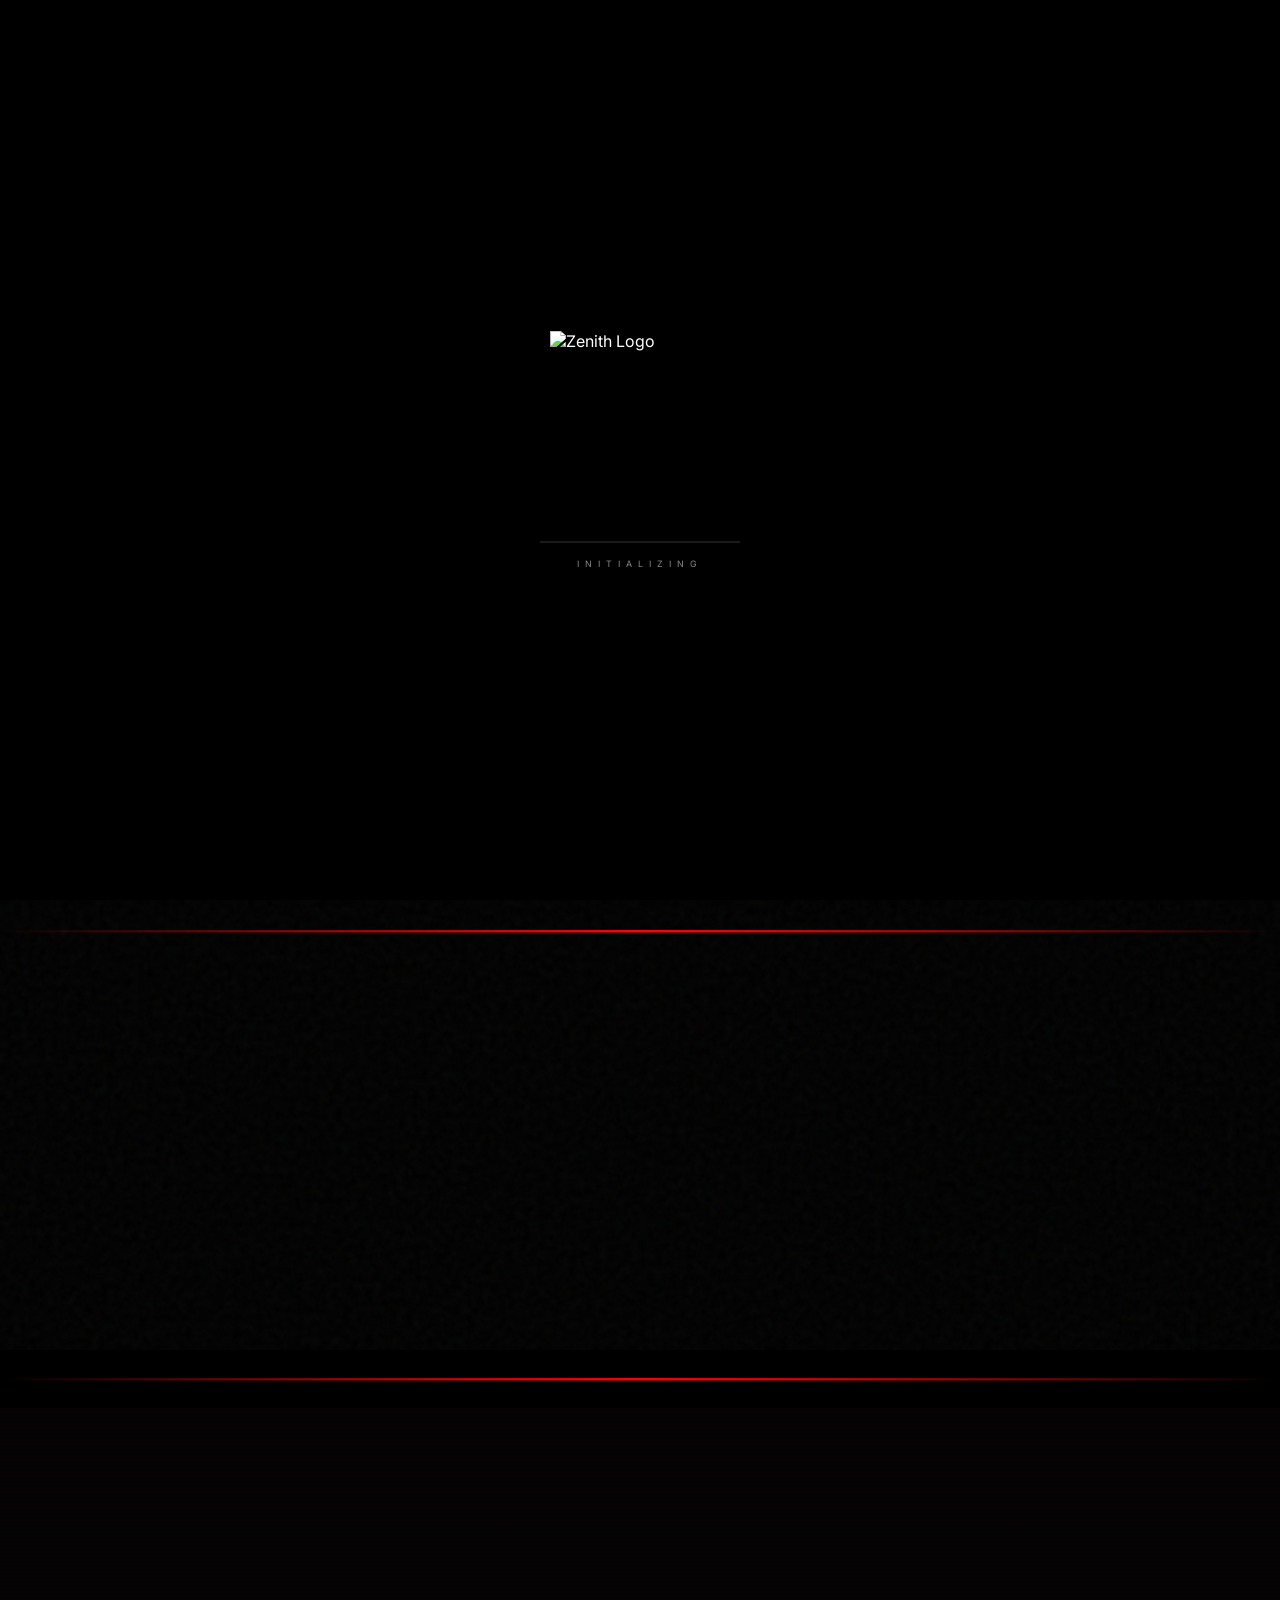
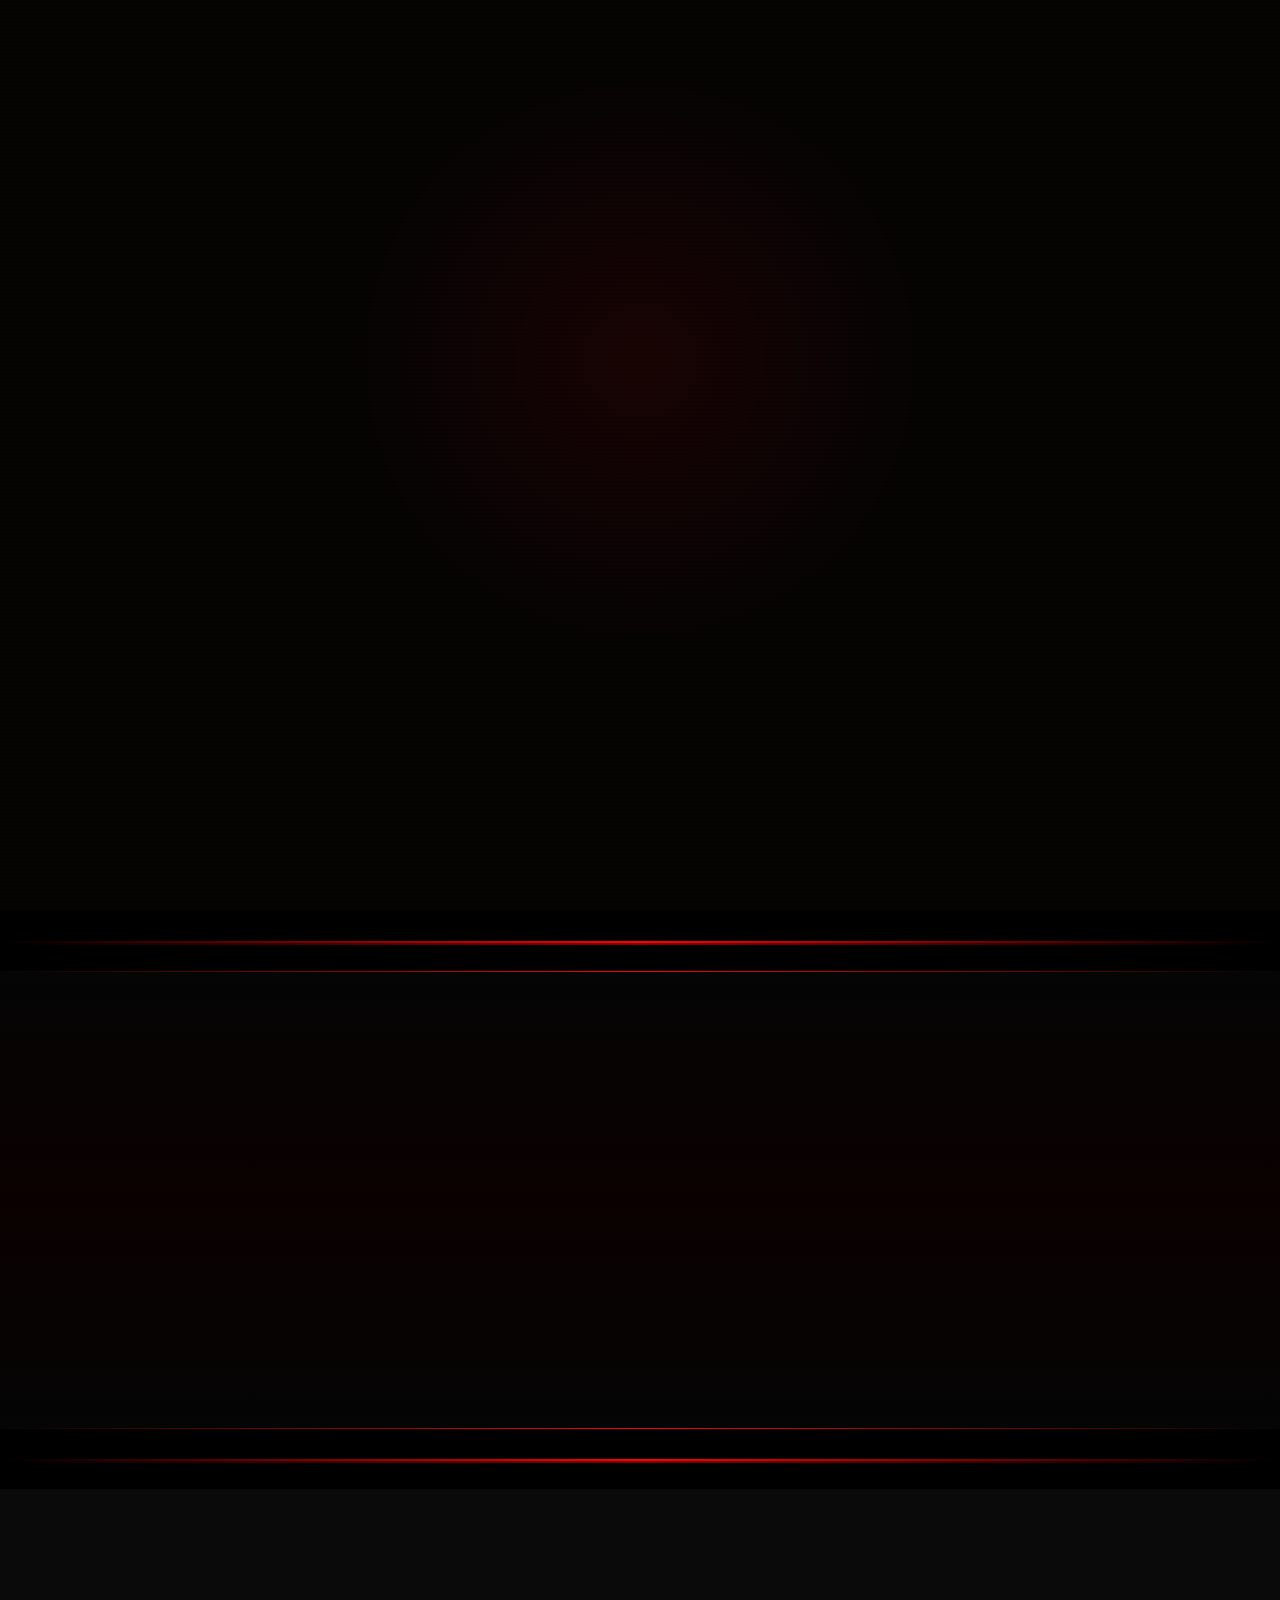
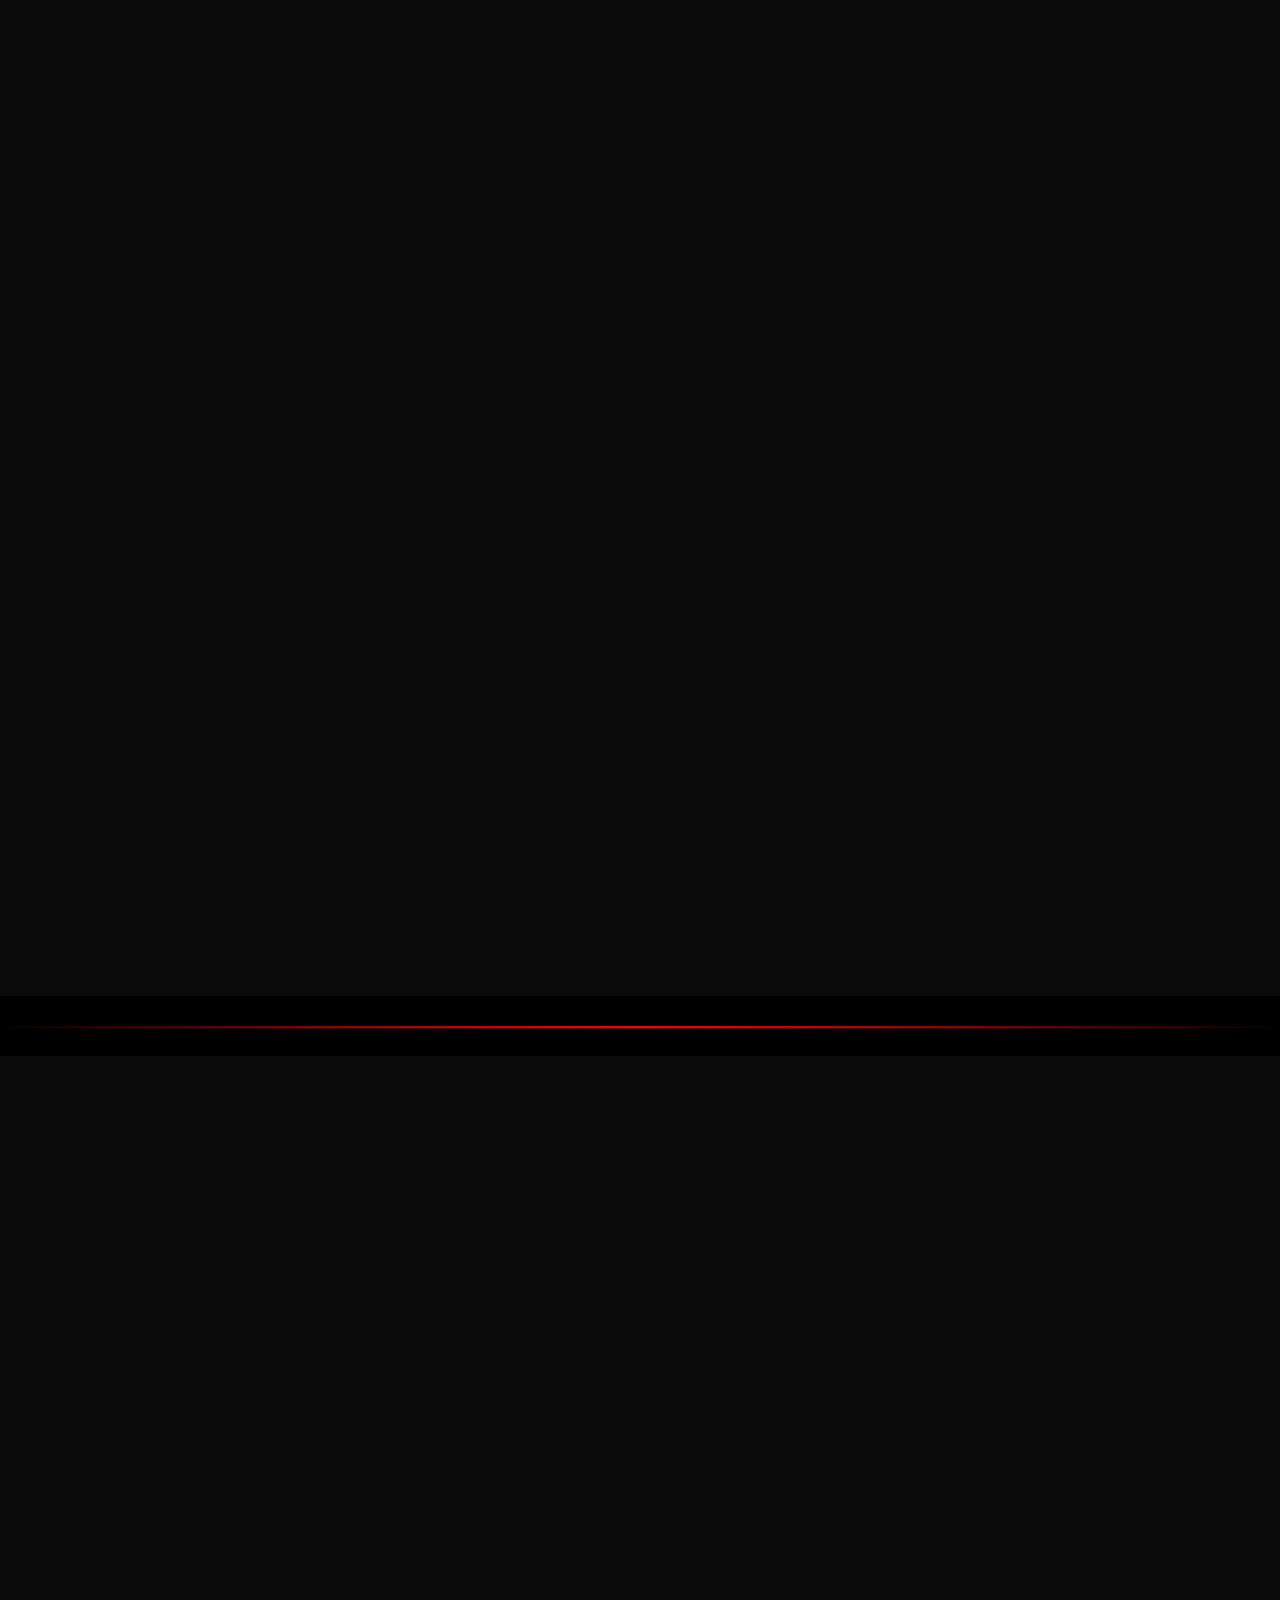
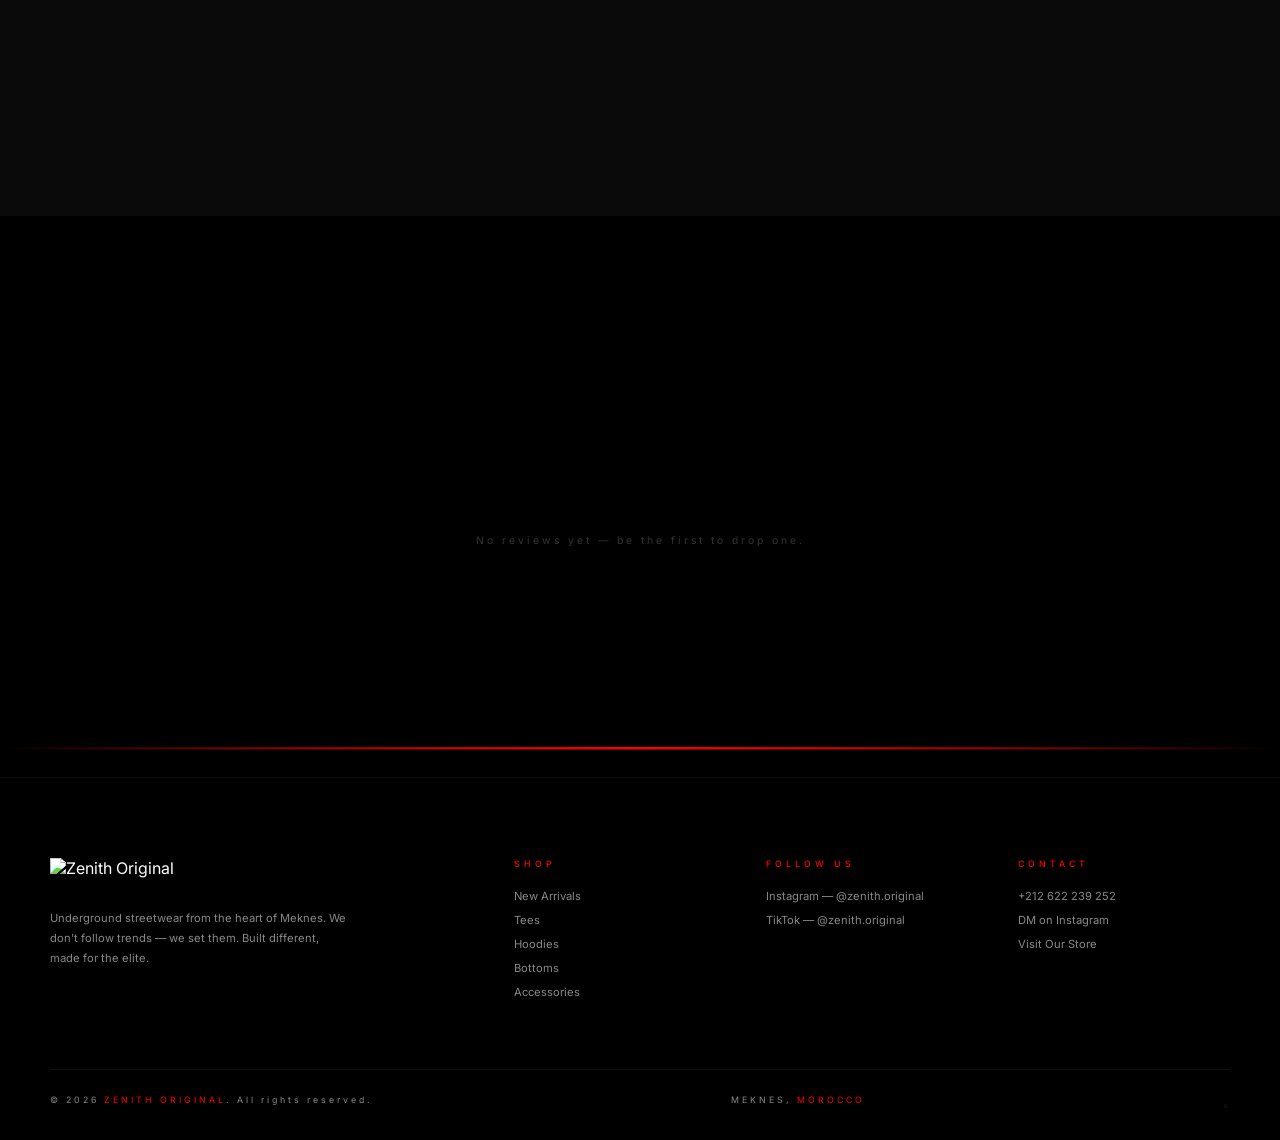
==== index.html @ 0d9e188f "Update Instagram links and center logo on mobile" ====
<!DOCTYPE html>
<html lang="en">
<head>
  <meta charset="UTF-8">
  <meta name="viewport" content="width=device-width, initial-scale=1.0">
  <meta name="description" content="ZENITH ORIGINAL — Underground streetwear from Meknes, Morocco. Built different. Made for the elite.">
  <title>ZENITH ORIGINAL — Built Different</title>
  <link rel="stylesheet" href="styles.css">
  <link rel="icon" type="image/svg+xml" href="data:image/svg+xml,%3Csvg xmlns='http://www.w3.org/2000/svg' viewBox='0 0 32 32'%3E%3Ctext y='28' font-size='28'%3E⚡%3C/text%3E%3C/svg%3E">
</head>
<body>
  <!-- Custom Cursor -->
  <div class="cursor-dot" id="cursorDot"></div>
  <div class="cursor-ring" id="cursorRing"></div>

  <!-- Grain Overlay -->
  <div class="grain-overlay"></div>

  <!-- Red Flash Effect -->
  <div class="red-flash" id="redFlash"></div>

  <!-- Loading Screen -->
  <div class="loading-screen" id="loadingScreen">
    <div class="loading-logo">
      <img src="assets/images/logo-new.png" alt="Zenith Logo">
    </div>
    <div class="loading-bar-container">
      <div class="loading-bar" id="loadingBar"></div>
    </div>
    <div class="loading-text">INITIALIZING</div>
  </div>

  <!-- Navbar -->
  <nav class="navbar" id="navbar">
    <div class="nav-links nav-left">
      <a href="#home">Home</a>
      <a href="#store">Store</a>
      <a href="#drop">Drops</a>
    </div>
    <a href="#" class="nav-logo">
      <img src="assets/images/logo-new.png" alt="Zenith Original">
    </a>
    <div class="nav-links nav-right">
      <a href="#locator">Find Us</a>
      <a href="#instagram">Community</a>
      <a href="tel:0622239252">Contact</a>
    </div>
    <button class="hamburger" id="hamburger" aria-label="Menu">
      <span></span><span></span><span></span>
    </button>
  </nav>

  <!-- Mobile Menu -->
  <div class="mobile-menu" id="mobileMenu">
    <a href="#home">Home</a>
    <a href="#store">Store</a>
    <a href="#drop">Drops</a>
    <a href="#locator">Find Us</a>
    <a href="#instagram">Community</a>
    <a href="tel:0622239252">Contact</a>
  </div>

  <!-- Hero Section -->
  <section class="hero" id="home">
    <div class="hero-bg">
      <div class="hero-slide active">
        <img src="assets/images/hero-crew.jpg" alt="Zenith Crew MOB21">
      </div>
      <div class="hero-slide">
        <img src="assets/images/hero-money.jpg" alt="Zenith Money">
      </div>
      <div class="hero-slide">
        <img src="assets/images/hero-redstreak.jpg" alt="Zenith Red Streak">
      </div>
    </div>
    <div class="hero-overlay"></div>
    <div class="hero-red-streak" style="top:30%"></div>
    <div class="hero-red-streak" style="top:50%"></div>
    <div class="hero-red-streak" style="top:70%"></div>
    <div class="hero-content">
      <h1 id="heroTitle">ZENITH<br>ORIGINAL</h1>
      <p class="subtitle">Built different. Made for the <span>elite</span>.</p>
      <div class="hero-cta-group">
        <a href="#store" class="hero-cta">Shop Now</a>
        <a href="#drop" class="hero-cta hero-cta-drop">New Drop</a>
      </div>
    </div>
    <div class="scroll-indicator">
      <span>Scroll</span>
      <div class="scroll-line"></div>
    </div>
  </section>

  <!-- Glitch Divider -->
  <div class="glitch-divider"></div>

  <!-- Store Section -->
  <section class="store-section" id="store">
    <div class="section-header reveal">
      <h2>THE <span>COLLECTION</span></h2>
      <p>Season 01 — 404 Series</p>
      <div class="section-divider"></div>
    </div>
    <div class="product-grid" id="collectionGrid">
      <!-- Products loaded dynamically from localStorage -->
    </div>
  </section>

  <!-- Glitch Divider -->
  <div class="glitch-divider"></div>

  <!-- New Drop Section (Coming Soon Teaser) -->
  <section class="drop-section drop-teaser" id="drop">
    <div class="drop-teaser-bg"></div>
    <div class="section-header reveal">
      <div class="drop-teaser-badge">⚡ COMING SOON</div>
      <h2>NEW <span>DROP</span></h2>
      <p>Season 03 — Stay tuned. Something big is loading.</p>
      <div class="section-divider"></div>
    </div>
    <div class="drop-teaser-content reveal">
      <div class="drop-teaser-img">
        <img src="assets/images/drop-model.jpg" alt="Zenith Drop Teaser">
        <div class="drop-teaser-overlay">
          <div class="drop-teaser-glitch">?</div>
          <p class="drop-teaser-hint">DROP DATE — TBD</p>
        </div>
      </div>
      <div class="drop-teaser-info">
        <p class="drop-teaser-desc">The next chapter is being written. Follow us to be the first to know when it drops.</p>
        <div class="drop-teaser-socials">
          <a href="https://www.instagram.com/zenith.original?igsh=MTJlenVzcXh2MW01cA==" target="_blank" class="fso-social-btn fso-ig">
            <svg width="16" height="16" viewBox="0 0 24 24" fill="none" stroke="currentColor" stroke-width="1.5"><rect x="2" y="2" width="20" height="20" rx="5"/><circle cx="12" cy="12" r="5"/><circle cx="17.5" cy="6.5" r="1.5" fill="currentColor"/></svg>
            Follow on Instagram
          </a>
          <a href="https://tiktok.com/@zenith.original" target="_blank" class="fso-social-btn fso-tt">
            <svg width="16" height="16" viewBox="0 0 24 24" fill="currentColor"><path d="M19.59 6.69a4.83 4.83 0 01-3.77-4.25V2h-3.45v13.67a2.89 2.89 0 01-2.88 2.5 2.89 2.89 0 01-2.89-2.89 2.89 2.89 0 012.89-2.89c.28 0 .54.04.79.1V9.01a6.33 6.33 0 00-.79-.05 6.34 6.34 0 00-6.34 6.34 6.34 6.34 0 006.34 6.34 6.34 6.34 0 006.33-6.34V8.75a8.16 8.16 0 004.77 1.53V6.83a4.85 4.85 0 01-1-.14z"/></svg>
            Follow on TikTok
          </a>
        </div>
      </div>
    </div>
  </section>

  <!-- Glitch Divider -->
  <div class="glitch-divider"></div>

  <!-- Sold Out Archive (directly below New Drop) -->
  <section class="featured-soldout-section" id="featured">
    <div class="fso-banner reveal">
      <div class="fso-label">🔥 SOLD OUT — SEASON 02</div>
      <h2>THE DROPS THAT <span>BROKE</span> THE INTERNET</h2>
      <p>These pieces are gone — but the culture lives on. Follow us to catch the next drop.</p>
      <div class="fso-grid" id="featuredSoldOutGrid">
        <!-- Rendered by JS -->
      </div>
      <div class="fso-socials">
        <a href="https://www.instagram.com/zenith.original?igsh=MTJlenVzcXh2MW01cA==" target="_blank" class="fso-social-btn fso-ig">
          <svg width="18" height="18" viewBox="0 0 24 24" fill="none" stroke="currentColor" stroke-width="1.5"><rect x="2" y="2" width="20" height="20" rx="5"/><circle cx="12" cy="12" r="5"/><circle cx="17.5" cy="6.5" r="1.5" fill="currentColor"/></svg>
          @zenith.original
        </a>
        <a href="https://tiktok.com/@zenith.original" target="_blank" class="fso-social-btn fso-tt">
          <svg width="18" height="18" viewBox="0 0 24 24" fill="currentColor"><path d="M19.59 6.69a4.83 4.83 0 01-3.77-4.25V2h-3.45v13.67a2.89 2.89 0 01-2.88 2.5 2.89 2.89 0 01-2.89-2.89 2.89 2.89 0 012.89-2.89c.28 0 .54.04.79.1V9.01a6.33 6.33 0 00-.79-.05 6.34 6.34 0 00-6.34 6.34 6.34 6.34 0 006.34 6.34 6.34 6.34 0 006.33-6.34V8.75a8.16 8.16 0 004.77 1.53V6.83a4.85 4.85 0 01-1-.14z"/></svg>
          @zenith.original
        </a>
      </div>
    </div>
  </section>

  <!-- Glitch Divider -->
  <div class="glitch-divider"></div>

  <!-- Store Locator -->
  <section class="locator-section" id="locator">
    <div class="section-header reveal">
      <h2>FIND US IN <span>MEKNES</span></h2>
      <p>Where the elite shop</p>
      <div class="section-divider"></div>
    </div>
    <div class="map-container reveal">
      <iframe
        src="https://www.google.com/maps/embed?pb=!1m14!1m8!1m3!1d3000!2d-5.4891853!3d33.9115107!3m2!1i1024!2i768!4f13.1!3m3!1m2!1s0x0%3A0x0!2zMzPCsDU0JzQxLjQiTiA1wrAyOScyMS4xIlc!5e0!3m2!1sen!2sma!4v1697000000000!5m2!1sen!2sma"
        allowfullscreen="" loading="lazy"
        referrerpolicy="no-referrer-when-downgrade"
        title="Zenith Original — Fodel Store, Meknes">
      </iframe>
    </div>
    <div class="store-cards">
      <a href="https://www.google.com/maps/dir/?api=1&destination=33.9115107,-5.4891853" target="_blank" class="store-card reveal reveal-delay-1" id="fodelStoreCard" style="text-decoration:none;color:inherit;display:block;cursor:pointer;">
        <h3>ZENITH × FODEL STORE</h3>
        <p class="store-addr">Meknes, Morocco</p>
        <div class="store-status">
          <div class="status-dot"></div>
          <span>Open Now</span>
        </div>
        <div class="store-direction-btn">📍 GET DIRECTIONS</div>
      </a>
    </div>
  </section>

  <!-- Glitch Divider -->
  <div class="glitch-divider"></div>

  <!-- Social Section -->
  <section class="insta-section" id="instagram">
    <div class="section-header reveal">
      <h2>THE <span>CULTURE</span></h2>
      <p>Follow the movement</p>
      <div class="section-divider"></div>
    </div>
    <div class="insta-grid">
      <div class="insta-item reveal reveal-delay-1">
        <img src="assets/images/hero-crew.jpg" alt="Zenith Instagram">
        <div class="insta-icon">
          <svg width="20" height="20" viewBox="0 0 24 24" fill="none" stroke="currentColor" stroke-width="1.5"><rect x="2" y="2" width="20" height="20" rx="5"/><circle cx="12" cy="12" r="5"/><circle cx="17.5" cy="6.5" r="1.5" fill="currentColor"/></svg>
        </div>
      </div>
      <div class="insta-item reveal reveal-delay-2">
        <img src="assets/images/hero-money.jpg" alt="Zenith Instagram">
        <div class="insta-icon">
          <svg width="20" height="20" viewBox="0 0 24 24" fill="none" stroke="currentColor" stroke-width="1.5"><rect x="2" y="2" width="20" height="20" rx="5"/><circle cx="12" cy="12" r="5"/><circle cx="17.5" cy="6.5" r="1.5" fill="currentColor"/></svg>
        </div>
      </div>
      <div class="insta-item reveal reveal-delay-3">
        <img src="assets/images/hero-redstreak.jpg" alt="Zenith Instagram">
        <div class="insta-icon">
          <svg width="20" height="20" viewBox="0 0 24 24" fill="none" stroke="currentColor" stroke-width="1.5"><rect x="2" y="2" width="20" height="20" rx="5"/><circle cx="12" cy="12" r="5"/><circle cx="17.5" cy="6.5" r="1.5" fill="currentColor"/></svg>
        </div>
      </div>
      <div class="insta-item reveal reveal-delay-4">
        <img src="assets/images/drop-hoodie-front.png" alt="Zenith Instagram">
        <div class="insta-icon">
          <svg width="20" height="20" viewBox="0 0 24 24" fill="none" stroke="currentColor" stroke-width="1.5"><rect x="2" y="2" width="20" height="20" rx="5"/><circle cx="12" cy="12" r="5"/><circle cx="17.5" cy="6.5" r="1.5" fill="currentColor"/></svg>
        </div>
      </div>
    </div>
    <div class="social-handles-row reveal">
      <a href="https://www.instagram.com/zenith.original?igsh=MTJlenVzcXh2MW01cA==" target="_blank" class="social-handle-link ig-link">
        <svg width="18" height="18" viewBox="0 0 24 24" fill="none" stroke="currentColor" stroke-width="1.5"><rect x="2" y="2" width="20" height="20" rx="5"/><circle cx="12" cy="12" r="5"/><circle cx="17.5" cy="6.5" r="1.5" fill="currentColor"/></svg>
        <span>@zenith.original</span>
      </a>
      <div class="social-handles-divider"></div>
      <a href="https://tiktok.com/@zenith.original" target="_blank" class="social-handle-link tt-link">
        <svg width="18" height="18" viewBox="0 0 24 24" fill="currentColor"><path d="M19.59 6.69a4.83 4.83 0 01-3.77-4.25V2h-3.45v13.67a2.89 2.89 0 01-2.88 2.5 2.89 2.89 0 01-2.89-2.89 2.89 2.89 0 012.89-2.89c.28 0 .54.04.79.1V9.01a6.33 6.33 0 00-.79-.05 6.34 6.34 0 00-6.34 6.34 6.34 6.34 0 006.34 6.34 6.34 6.34 0 006.33-6.34V8.75a8.16 8.16 0 004.77 1.53V6.83a4.85 4.85 0 01-1-.14z"/></svg>
        <span>@zenith.original</span>
      </a>
    </div>
  </section>

  <!-- Reviews Section -->
  <section class="reviews-section" id="reviews">
    <div class="section-header reveal">
      <h2>WHAT THEY <span>SAY</span></h2>
      <p>Real reviews from real customers</p>
      <div class="section-divider"></div>
    </div>
    <div class="reviews-grid" id="reviewsGrid">
      <p class="empty-reviews">No reviews yet — be the first to drop one.</p>
    </div>
  </section>

  <!-- Glitch Divider -->
  <div class="glitch-divider"></div>

  <!-- Footer -->
  <footer class="footer">
    <div class="footer-content">
      <div class="footer-brand">
        <img src="assets/images/logo-new.png" alt="Zenith Original">
        <p>Underground streetwear from the heart of Meknes. We don't follow trends — we set them. Built different, made for the elite.</p>
      </div>
      <div class="footer-col">
        <h4>Shop</h4>
        <a href="#store">New Arrivals</a>
        <a href="#store">Tees</a>
        <a href="#store">Hoodies</a>
        <a href="#store">Bottoms</a>
        <a href="#store">Accessories</a>
      </div>
      <div class="footer-col">
        <h4>Follow Us</h4>
        <a href="https://www.instagram.com/zenith.original?igsh=MTJlenVzcXh2MW01cA==" target="_blank">Instagram — @zenith.original</a>
        <a href="https://tiktok.com/@zenith.original" target="_blank">TikTok — @zenith.original</a>
      </div>
      <div class="footer-col">
        <h4>Contact</h4>
        <a href="tel:0622239252">+212 622 239 252</a>
        <a href="https://www.instagram.com/zenith.original?igsh=MTJlenVzcXh2MW01cA==" target="_blank">DM on Instagram</a>
        <a href="#locator">Visit Our Store</a>
      </div>
    </div>
    <div class="footer-bottom">
      <p>&copy; 2026 <span>ZENITH ORIGINAL</span>. All rights reserved.</p>
      <p>MEKNES, <span>MOROCCO</span></p>
      <a href="admin.html" style="display:inline-block;margin-top:12px;font-size:0.4rem;color:#151515;letter-spacing:2px;text-decoration:none;font-family:var(--font-secondary);transition:color 0.3s;cursor:default;" onmouseenter="this.style.color='#333'" onmouseleave="this.style.color='#151515'">⚙</a>
    </div>
  </footer>

  <!-- Instagram Floating Button -->
  <a href="https://www.instagram.com/zenith.original?igsh=MTJlenVzcXh2MW01cA==" target="_blank" class="ig-float" id="igFloat" aria-label="Instagram">
    <svg width="26" height="26" viewBox="0 0 24 24" fill="none" stroke="#fff" stroke-width="1.5"><rect x="2" y="2" width="20" height="20" rx="5"/><circle cx="12" cy="12" r="5"/><circle cx="17.5" cy="6.5" r="1.5" fill="#fff" stroke="none"/></svg>
  </a>

  <!-- Review Modal -->
  <div class="order-modal-overlay" id="reviewModal">
    <div class="order-modal review-modal-box">
      <button class="modal-close" id="reviewModalClose">&times;</button>
      <h3 class="step-title">LEAVE A REVIEW</h3>
      <p class="review-subtitle">Share your experience with Zenith Original</p>
      <input type="text" id="reviewName" placeholder="Your Name">
      <div class="star-input" id="starInput">
        <span data-star="1">★</span>
        <span data-star="2">★</span>
        <span data-star="3">★</span>
        <span data-star="4">★</span>
        <span data-star="5">★</span>
      </div>
      <textarea id="reviewComment" placeholder="Tell us about your experience..." rows="4"></textarea>
      <button class="modal-next" id="submitReview">SUBMIT REVIEW</button>
    </div>
  </div>

  <script src="script.js"></script>
</body>
</html>
---- styles.css ----
/* ========== IMPORTS ========== */
@import url('https://fonts.googleapis.com/css2?family=Cormorant+Garamond:ital,wght@0,300;0,400;0,500;0,600;0,700&family=Inter:wght@300;400;500;600;700&display=swap');

/* ========== CSS VARIABLES ========== */
:root {
  --black: #000000;
  --red: #FF0000;
  --red-dark: #CC0000;
  --red-glow: rgba(255, 0, 0, 0.4);
  --gray-dark: #0a0a0a;
  --gray-mid: #1a1a1a;
  --gray-light: #2a2a2a;
  --white: #ffffff;
  --white-soft: #e0e0e0;
  --white-muted: #888888;
  --font-primary: 'Cormorant Garamond', 'Georgia', serif;
  --font-secondary: 'Inter', sans-serif;
  --transition: all 0.3s cubic-bezier(0.25, 0.46, 0.45, 0.94);
  --transition-fast: all 0.15s ease;
}

/* ========== RESET ========== */
*, *::before, *::after { margin: 0; padding: 0; box-sizing: border-box; }
html { scroll-behavior: smooth; font-size: 16px; }
body {
  font-family: var(--font-secondary);
  background: var(--black);
  color: var(--white);
  overflow-x: hidden;
  cursor: none;
}
a { text-decoration: none; color: inherit; }
ul { list-style: none; }
img { max-width: 100%; display: block; }
button { cursor: none; border: none; outline: none; font-family: var(--font-primary); }

/* ========== CUSTOM CURSOR ========== */
.cursor-dot {
  width: 8px; height: 8px;
  background: var(--red);
  border-radius: 50%;
  position: fixed;
  top: 0; left: 0;
  pointer-events: none;
  z-index: 99999;
  transition: transform 0.1s ease;
  box-shadow: 0 0 15px var(--red), 0 0 30px var(--red-glow);
}
.cursor-ring {
  width: 40px; height: 40px;
  border: 2px solid rgba(255, 0, 0, 0.5);
  border-radius: 50%;
  position: fixed;
  top: 0; left: 0;
  pointer-events: none;
  z-index: 99998;
  transition: width 0.3s, height 0.3s, border-color 0.3s;
}
.cursor-ring.hover {
  width: 60px; height: 60px;
  border-color: var(--red);
}

/* ========== GRAIN OVERLAY ========== */
.grain-overlay {
  position: fixed; top: -50%; left: -50%;
  width: 200%; height: 200%;
  pointer-events: none; z-index: 9998;
  opacity: 0.04;
  background-image: url("data:image/svg+xml,%3Csvg viewBox='0 0 256 256' xmlns='http://www.w3.org/2000/svg'%3E%3Cfilter id='noise'%3E%3CfeTurbulence type='fractalNoise' baseFrequency='0.9' numOctaves='4' stitchTiles='stitch'/%3E%3C/filter%3E%3Crect width='100%25' height='100%25' filter='url(%23noise)'/%3E%3C/svg%3E");
  animation: grain 0.5s steps(6) infinite;
}
@keyframes grain {
  0%, 100% { transform: translate(0, 0); }
  10% { transform: translate(-5%, -10%); }
  30% { transform: translate(3%, -15%); }
  50% { transform: translate(12%, 9%); }
  70% { transform: translate(9%, 4%); }
  90% { transform: translate(-1%, 7%); }
}

/* ========== LOADING SCREEN ========== */
.loading-screen {
  position: fixed; top: 0; left: 0;
  width: 100%; height: 100%;
  background: var(--black);
  z-index: 100000;
  display: flex; flex-direction: column;
  align-items: center; justify-content: center;
  transition: opacity 0.8s ease, visibility 0.8s ease;
}
.loading-screen.hidden { opacity: 0; visibility: hidden; pointer-events: none; }
.loading-logo {
  width: 180px; height: 180px;
  animation: glitchLogo 2s infinite;
}
.loading-logo img { width: 100%; height: 100%; object-fit: contain; filter: brightness(1.2); }
.loading-bar-container { width: 200px; height: 2px; background: var(--gray-mid); margin-top: 30px; overflow: hidden; }
.loading-bar { width: 0%; height: 100%; background: var(--red); transition: width 0.3s ease; }
.loading-text {
  font-family: var(--font-secondary);
  font-size: 0.55rem; letter-spacing: 6px; text-transform: uppercase;
  color: var(--white-muted); margin-top: 15px;
  animation: flicker 1.5s infinite;
}

@keyframes glitchLogo {
  0%, 100% { filter: brightness(1.2); transform: translate(0); }
  20% { filter: brightness(1.5) hue-rotate(10deg); transform: translate(-2px, 1px); }
  40% { filter: brightness(1); transform: translate(2px, -1px); }
  60% { filter: brightness(1.3) hue-rotate(-5deg); transform: translate(-1px, 2px); }
  80% { filter: brightness(0.9); transform: translate(1px, -2px); }
}
@keyframes flicker {
  0%, 100% { opacity: 1; }
  50% { opacity: 0.3; }
}

/* ========== RED FLASH ========== */
.red-flash {
  position: fixed; top: 0; left: 0;
  width: 100%; height: 100%;
  background: var(--red);
  opacity: 0; z-index: 9997;
  pointer-events: none;
  transition: opacity 0.05s ease;
}
.red-flash.active { opacity: 0.08; }

/* ========== NAVBAR ========== */
.navbar {
  position: fixed; top: 0; left: 0;
  width: 100%; padding: 20px 50px;
  display: flex; align-items: center; justify-content: center;
  z-index: 1000;
  background: transparent;
  transition: background 0.4s ease, padding 0.4s ease;
}
.navbar.scrolled { background: rgba(0,0,0,0.9); backdrop-filter: blur(20px); padding: 15px 50px; }
.nav-logo { position: relative; z-index: 2; margin: 0 40px; }
.nav-logo img { height: 50px; filter: brightness(1.3) drop-shadow(0 0 10px rgba(255,255,255,0.1)); transition: var(--transition); }
.nav-logo:hover img { filter: brightness(1.6) drop-shadow(0 0 15px rgba(255,255,255,0.25)); }
.nav-links { display: flex; gap: 30px; align-items: center; }
.nav-left { justify-content: flex-end; flex: 1; }
.nav-right { justify-content: flex-start; flex: 1; }
.nav-links a {
  font-family: var(--font-secondary);
  font-size: 0.65rem; font-weight: 400;
  letter-spacing: 4px; text-transform: uppercase;
  color: var(--white-soft);
  position: relative; transition: var(--transition);
}
.nav-links a::after {
  content: ''; position: absolute; bottom: -5px; left: 0;
  width: 0; height: 1px; background: var(--red);
  transition: width 0.3s ease;
}
.nav-links a:hover { color: var(--red); }
.nav-links a:hover::after { width: 100%; }

.hamburger { display: none; flex-direction: column; gap: 6px; background: none; padding: 5px; }
.hamburger span { width: 28px; height: 2px; background: var(--white); transition: var(--transition); }
.hamburger.active span:nth-child(1) { transform: rotate(45deg) translate(5px, 6px); }
.hamburger.active span:nth-child(2) { opacity: 0; }
.hamburger.active span:nth-child(3) { transform: rotate(-45deg) translate(5px, -6px); }

.mobile-menu {
  position: fixed; top: 0; left: 0;
  width: 100%; height: 100vh;
  background: rgba(0,0,0,0.97);
  display: flex; flex-direction: column;
  align-items: center; justify-content: center;
  gap: 30px; z-index: 999;
  opacity: 0; visibility: hidden;
  transition: var(--transition);
}
.mobile-menu.active { opacity: 1; visibility: visible; }
.mobile-menu a {
  font-family: var(--font-primary);
  font-size: 1.4rem; font-weight: 400;
  letter-spacing: 6px; text-transform: uppercase;
  color: var(--white-soft);
  transition: var(--transition);
}
.mobile-menu a:hover { color: var(--red); text-shadow: 0 0 30px var(--red-glow); }

/* ========== HERO ========== */
.hero {
  position: relative; width: 100%; height: 100vh;
  display: flex; align-items: center; justify-content: center;
  overflow: hidden;
}
.hero-bg {
  position: absolute; top: 0; left: 0;
  width: 100%; height: 100%;
  z-index: 1;
}
.hero-slide {
  position: absolute; top: 0; left: 0;
  width: 100%; height: 100%;
  opacity: 0; transition: opacity 1.5s ease;
}
.hero-slide.active { opacity: 1; }
.hero-slide img {
  width: 100%; height: 100%;
  object-fit: cover;
  animation: slowZoom 20s ease-in-out infinite alternate;
  filter: brightness(0.4) contrast(1.2) saturate(0.7);
}
@keyframes slowZoom {
  0% { transform: scale(1); }
  100% { transform: scale(1.15); }
}
.hero-overlay {
  position: absolute; top: 0; left: 0;
  width: 100%; height: 100%;
  background: linear-gradient(to bottom, rgba(0,0,0,0.3) 0%, rgba(0,0,0,0.7) 60%, rgba(0,0,0,1) 100%);
  z-index: 2;
}
.hero-red-streak {
  position: absolute; z-index: 3;
  width: 300px; height: 4px;
  background: linear-gradient(90deg, transparent, var(--red), transparent);
  filter: blur(2px);
  animation: redStreak 8s ease-in-out infinite;
  opacity: 0.7;
}
.hero-red-streak:nth-child(2) { animation-delay: 3s; top: 40%; }
.hero-red-streak:nth-child(3) { animation-delay: 6s; top: 60%; }
@keyframes redStreak {
  0% { left: -300px; opacity: 0; }
  10% { opacity: 0.7; }
  90% { opacity: 0.7; }
  100% { left: calc(100% + 300px); opacity: 0; }
}
.hero-content {
  position: relative; z-index: 5;
  text-align: center; padding: 0 20px;
}
.hero-content h1 {
  font-family: var(--font-primary);
  font-size: clamp(2.2rem, 5.5vw, 5rem);
  font-weight: 300; letter-spacing: 18px;
  text-transform: uppercase; line-height: 1.1;
  color: var(--white);
  text-shadow: 0 0 60px rgba(255,255,255,0.1);
  animation: glitchText 5s infinite;
}
.hero-content .subtitle {
  font-family: var(--font-secondary);
  font-size: clamp(0.6rem, 1vw, 0.75rem);
  font-weight: 300; letter-spacing: 6px;
  text-transform: uppercase;
  color: var(--white-muted);
  margin-top: 18px;
}
.hero-content .subtitle span { color: var(--red); font-weight: 600; }
.hero-cta-group {
  display: flex; gap: 14px; justify-content: center; align-items: center;
  margin-top: 35px; flex-wrap: wrap;
}
.hero-cta {
  display: inline-flex; align-items: center; gap: 8px;
  padding: 14px 40px;
  background: transparent;
  border: 1px solid var(--red);
  color: var(--white);
  font-family: var(--font-secondary);
  font-size: 0.6rem; font-weight: 400;
  letter-spacing: 5px; text-transform: uppercase;
  transition: var(--transition);
  position: relative; overflow: hidden;
}
.hero-cta::before {
  content: ''; position: absolute;
  top: 0; left: -100%;
  width: 100%; height: 100%;
  background: var(--red);
  transition: left 0.4s ease;
  z-index: -1;
}
.hero-cta:hover::before { left: 0; }
.hero-cta:hover { border-color: var(--red); box-shadow: 0 0 30px var(--red-glow); }
.hero-cta-wa {
  background: #25D366; border-color: #25D366;
  letter-spacing: 3px;
}
.hero-cta-wa::before { background: #128C7E; }
.hero-cta-wa:hover { border-color: #128C7E; box-shadow: 0 0 30px rgba(37,211,102,0.3); }

.scroll-indicator {
  position: absolute; bottom: 40px; left: 50%;
  transform: translateX(-50%); z-index: 5;
  display: flex; flex-direction: column;
  align-items: center; gap: 10px;
}
.scroll-indicator span {
  font-family: var(--font-secondary);
  font-size: 0.5rem; letter-spacing: 5px;
  text-transform: uppercase; color: var(--white-muted);
}
.scroll-line { width: 1px; height: 40px; background: var(--gray-light); position: relative; overflow: hidden; }
.scroll-line::after {
  content: ''; position: absolute; top: -100%; left: 0;
  width: 100%; height: 50%;
  background: var(--red);
  animation: scrollDown 2s infinite;
}
@keyframes scrollDown { 0% { top: -50%; } 100% { top: 100%; } }

@keyframes glitchText {
  0%, 95%, 100% { text-shadow: 0 0 60px rgba(255,255,255,0.1); transform: translate(0); }
  96% { text-shadow: -3px 0 var(--red), 3px 0 cyan; transform: translate(2px, -1px); }
  97% { text-shadow: 3px 0 var(--red), -3px 0 cyan; transform: translate(-2px, 1px); }
  98% { text-shadow: -2px 0 var(--red), 2px 0 cyan; transform: translate(1px, 2px); }
}

/* ========== SECTION COMMON ========== */
.section-header {
  text-align: center; margin-bottom: 60px;
}
.section-header h2 {
  font-family: var(--font-primary);
  font-size: clamp(1.4rem, 3vw, 2.2rem);
  font-weight: 300; letter-spacing: 10px;
  text-transform: uppercase;
}
.section-header h2 span { color: var(--red); font-weight: 500; }
.section-header p {
  font-size: 0.6rem; letter-spacing: 4px;
  text-transform: uppercase;
  color: var(--white-muted); margin-top: 12px;
}
.section-divider {
  width: 60px; height: 2px;
  background: var(--red); margin: 20px auto 0;
}

/* ========== STORE / PRODUCTS ========== */
.store-section { padding: 120px 50px; background: var(--black); }
.product-grid {
  display: grid;
  grid-template-columns: repeat(auto-fill, minmax(300px, 1fr));
  gap: 30px; max-width: 1200px; margin: 0 auto;
}
.product-card {
  background: var(--gray-dark);
  border: 1px solid rgba(255,255,255,0.05);
  overflow: hidden; position: relative;
  transition: var(--transition);
}
.product-card::before {
  content: ''; position: absolute;
  top: 0; left: 0; width: 100%; height: 100%;
  background: radial-gradient(circle at center, var(--red-glow), transparent 70%);
  opacity: 0; transition: opacity 0.5s ease;
  z-index: 1; pointer-events: none;
}
.product-card:hover::before { opacity: 0.15; }
.product-card:hover { border-color: rgba(255,0,0,0.3); transform: translateY(-5px); box-shadow: 0 20px 40px rgba(255,0,0,0.1); }
.product-image {
  width: 100%; aspect-ratio: 1; overflow: hidden;
  background: var(--gray-mid); position: relative;
}
.product-image img {
  width: 100%; height: 100%;
  object-fit: cover; transition: transform 0.6s ease, filter 0.6s ease;
}
.product-card:hover .product-image img { transform: scale(1.08); }
.product-overlay {
  position: absolute; bottom: 0; left: 0; width: 100%; 
  padding: 15px; background: linear-gradient(transparent, rgba(0,0,0,0.85));
  display: flex; align-items: flex-end; justify-content: center;
  opacity: 0; transition: opacity 0.4s ease; z-index: 2;
}
.product-overlay-text {
  font-family: var(--font-secondary); font-size: 0.5rem;
  letter-spacing: 4px; color: var(--white); font-weight: 500;
}
.product-card:hover .product-overlay { opacity: 1; }
.product-info { padding: 20px; position: relative; z-index: 2; }
.product-info h3 {
  font-family: var(--font-primary);
  font-size: 0.8rem; font-weight: 400;
  letter-spacing: 3px; text-transform: uppercase;
  transition: color 0.3s ease;
}
.product-card:hover .product-info h3 { color: var(--red); }
.product-info .price {
  font-family: var(--font-secondary);
  font-size: 0.65rem; font-weight: 400;
  color: var(--white-muted); margin-top: 6px;
}
.product-info .price span { color: var(--red); font-weight: 500; }
.product-tag {
  position: absolute; top: 12px; right: 12px;
  background: var(--red); color: var(--white);
  font-family: var(--font-secondary);
  font-size: 0.5rem; font-weight: 500;
  letter-spacing: 2px; text-transform: uppercase;
  padding: 4px 10px; z-index: 3;
}
.soldout-tag {
  background: #333; color: #888; right: auto; left: 12px;
}

/* ========== STORE LOCATOR ========== */
.locator-section { padding: 120px 50px; background: var(--gray-dark); }
.map-container {
  max-width: 1200px; margin: 0 auto;
  border: 1px solid rgba(255,255,255,0.05);
  overflow: hidden; position: relative;
  height: 500px;
}
.map-container iframe { width: 100%; height: 100%; border: 0; filter: invert(0.92) hue-rotate(180deg) brightness(0.7) contrast(1.3) saturate(0.3); }
.store-cards {
  display: grid; grid-template-columns: repeat(auto-fill, minmax(280px, 1fr));
  gap: 25px; max-width: 1200px; margin: 40px auto 0;
}
.store-card {
  background: var(--gray-mid);
  border: 1px solid rgba(255,255,255,0.05);
  padding: 30px; position: relative;
  overflow: hidden; transition: var(--transition);
}
.store-card::after {
  content: ''; position: absolute; top: 0; left: 0;
  width: 3px; height: 0; background: var(--red);
  transition: height 0.4s ease;
}
.store-card:hover::after { height: 100%; }
.store-card:hover { border-color: rgba(255,0,0,0.2); }
.store-card h3 {
  font-family: var(--font-primary);
  font-size: 0.85rem; font-weight: 500;
  letter-spacing: 3px; text-transform: uppercase;
}
.store-card .store-addr { font-size: 0.7rem; color: var(--white-muted); margin-top: 10px; line-height: 1.6; font-family: var(--font-secondary); }
.store-card .store-status { display: flex; align-items: center; gap: 8px; margin-top: 15px; font-size: 0.55rem; letter-spacing: 3px; text-transform: uppercase; font-family: var(--font-secondary); }
.store-card .status-dot { width: 6px; height: 6px; border-radius: 50%; background: #00ff00; animation: pulse 2s infinite; }
@keyframes pulse { 0%, 100% { opacity: 1; } 50% { opacity: 0.4; } }

/* ========== NEW DROP — COMING SOON TEASER ========== */
.drop-section { padding: 120px 50px; background: var(--black); position: relative; overflow: hidden; }
.drop-section::before {
  content: ''; position: absolute; top: 50%; left: 50%;
  width: 600px; height: 600px;
  background: radial-gradient(circle, rgba(255,0,0,0.08), transparent 70%);
  transform: translate(-50%, -50%);
}

/* Coming soon teaser variant */
.drop-teaser { background: #030303; }
.drop-teaser-bg {
  position: absolute; top: 0; left: 0; right: 0; bottom: 0;
  background:
    repeating-linear-gradient(
      0deg,
      transparent,
      transparent 2px,
      rgba(255,0,0,0.015) 2px,
      rgba(255,0,0,0.015) 4px
    );
  pointer-events: none;
}
.drop-teaser-badge {
  font-family: var(--font-secondary);
  font-size: 0.5rem; letter-spacing: 8px;
  color: var(--red); margin-bottom: 12px;
  animation: flicker 1.8s infinite;
}
.drop-teaser-content {
  display: grid;
  grid-template-columns: 1fr 1fr;
  gap: 60px;
  max-width: 1100px;
  margin: 0 auto;
  align-items: center;
}
.drop-teaser-img {
  position: relative;
  aspect-ratio: 3/4;
  overflow: hidden;
}
.drop-teaser-img img {
  width: 100%; height: 100%;
  object-fit: cover;
  filter: grayscale(1) brightness(0.3) blur(4px);
  transition: filter 1s ease;
  animation: teaserPulse 4s ease-in-out infinite;
}
@keyframes teaserPulse {
  0%, 100% { filter: grayscale(1) brightness(0.3) blur(4px); }
  50% { filter: grayscale(1) brightness(0.15) blur(6px); }
}
.drop-teaser-overlay {
  position: absolute; top: 0; left: 0; right: 0; bottom: 0;
  display: flex; flex-direction: column;
  align-items: center; justify-content: center;
  gap: 20px;
}
.drop-teaser-glitch {
  font-family: var(--font-primary);
  font-size: 8rem; font-weight: 300;
  color: var(--red);
  text-shadow: 0 0 40px var(--red-glow), 2px 0 cyan, -2px 0 var(--red);
  animation: glitchText 3s infinite;
  letter-spacing: 10px;
}
.drop-teaser-hint {
  font-family: var(--font-secondary);
  font-size: 0.5rem; letter-spacing: 8px;
  color: var(--white-muted);
  text-transform: uppercase;
  border: 1px solid rgba(255,255,255,0.1);
  padding: 8px 20px;
  background: rgba(0,0,0,0.6);
  backdrop-filter: blur(5px);
  animation: flicker 3s infinite;
}
.drop-teaser-info {
  display: flex; flex-direction: column; gap: 30px;
}
.drop-teaser-desc {
  font-family: var(--font-primary);
  font-size: clamp(1rem, 1.8vw, 1.4rem);
  font-weight: 300;
  color: var(--white-muted);
  line-height: 1.8;
  letter-spacing: 1px;
}
.drop-teaser-socials {
  display: flex; flex-direction: column; gap: 12px;
}

/* Old non-teaser showcase (kept for reference) */
.drop-showcase {
  display: grid; grid-template-columns: 1fr 1fr;
  gap: 30px; max-width: 1200px; margin: 0 auto;
}
.drop-hero {
  position: relative; overflow: hidden; aspect-ratio: 3/4;
  grid-row: span 2;
}
.drop-hero img { width: 100%; height: 100%; object-fit: cover; filter: brightness(0.8); transition: transform 0.6s; }
.drop-hero:hover img { transform: scale(1.05); }
.drop-hero-overlay {
  position: absolute; bottom: 20px; left: 20px;
  font-family: var(--font-secondary);
  font-size: 0.5rem; letter-spacing: 4px; text-transform: uppercase;
  color: var(--white-muted); background: rgba(0,0,0,0.6);
  padding: 6px 14px; backdrop-filter: blur(5px);
}
.drop-products { display: flex; flex-direction: column; gap: 15px; }
.drop-card { cursor: pointer; }

/* ========== RESPONSIVE — DROP TEASER ========== */
@media (max-width: 900px) {
  .drop-teaser-content { grid-template-columns: 1fr; gap: 30px; }
  .drop-teaser-img { aspect-ratio: 16/9; max-height: 50vh; }
  .drop-teaser-glitch { font-size: 5rem; }
}
@media (max-width: 480px) {
  .drop-teaser-glitch { font-size: 3.5rem; }
  .drop-teaser-socials { flex-direction: row; flex-wrap: wrap; }
}


/* ========== SOLD OUT ========== */
.product-card.sold-out { pointer-events: none; opacity: 0.5; }
.product-card.sold-out .product-image { filter: grayscale(1); }
.product-card.sold-out::after {
  content: 'SOLD OUT'; position: absolute; top: 50%; left: 50%;
  transform: translate(-50%,-50%); z-index: 10;
  font-family: var(--font-secondary); font-size: 0.7rem; font-weight: 600;
  letter-spacing: 5px; color: var(--red);
  background: rgba(0,0,0,0.8); padding: 10px 25px;
  border: 1px solid var(--red);
}

/* ========== ORDER MODAL ========== */
.order-modal-overlay {
  display: none; position: fixed; top: 0; left: 0;
  width: 100%; height: 100%; z-index: 100001;
  background: rgba(0,0,0,0.9); backdrop-filter: blur(10px);
  align-items: center; justify-content: center;
}
.order-modal-overlay.active { display: flex; }
.order-modal {
  background: var(--gray-dark); border: 1px solid rgba(255,255,255,0.05);
  max-width: 440px; width: 90%; padding: 40px 30px; position: relative;
}
.modal-close {
  position: absolute; top: 15px; right: 20px;
  background: none; border: none; color: var(--white-muted);
  font-size: 1.5rem; cursor: pointer; transition: color 0.3s;
}
.modal-close:hover { color: var(--red); }
.modal-step { display: none; }
.modal-step.active { display: block; }
.modal-product { display: flex; gap: 20px; align-items: center; margin-bottom: 25px; }
.modal-product img { width: 100px; height: 100px; object-fit: cover; }
.modal-product h3 {
  font-family: var(--font-primary); font-size: 0.85rem;
  letter-spacing: 3px; text-transform: uppercase;
}
.modal-price { color: var(--red); font-size: 0.7rem; letter-spacing: 2px; margin-top: 5px; font-family: var(--font-secondary); }
.size-selector label {
  display: block; font-family: var(--font-secondary);
  font-size: 0.5rem; letter-spacing: 4px; color: var(--white-muted);
  margin-bottom: 10px; text-transform: uppercase;
}
.sizes { display: flex; gap: 8px; }
.size-btn {
  width: 50px; height: 40px; background: var(--gray-mid);
  border: 1px solid #222; color: var(--white-muted);
  font-family: var(--font-secondary); font-size: 0.6rem;
  letter-spacing: 2px; cursor: pointer; transition: all 0.3s;
}
.size-btn.active, .size-btn:hover { border-color: var(--red); color: var(--red); background: rgba(255,0,0,0.1); }
.modal-next {
  width: 100%; padding: 14px; margin-top: 20px;
  background: var(--red); border: none; color: var(--white);
  font-family: var(--font-secondary); font-size: 0.6rem;
  font-weight: 500; letter-spacing: 4px; cursor: pointer; transition: all 0.3s;
}
.modal-next:hover { background: var(--red-dark); }
.modal-back {
  width: 100%; padding: 12px; margin-top: 8px;
  background: none; border: 1px solid #222; color: var(--white-muted);
  font-family: var(--font-secondary); font-size: 0.55rem;
  letter-spacing: 3px; cursor: pointer; transition: all 0.3s;
}
.modal-back:hover { border-color: var(--white); color: var(--white); }
.step-title {
  font-family: var(--font-primary); font-size: 0.9rem;
  letter-spacing: 4px; margin-bottom: 20px; text-align: center;
}
.order-modal input, .order-modal textarea {
  width: 100%; padding: 14px 16px; margin-bottom: 10px;
  background: var(--gray-mid); border: 1px solid #222;
  color: var(--white); font-family: var(--font-secondary);
  font-size: 0.7rem; letter-spacing: 1px; outline: none;
  transition: border 0.3s;
}
.order-modal input:focus, .order-modal textarea:focus { border-color: var(--red); }
.order-modal textarea { resize: vertical; min-height: 80px; }
.order-success { text-align: center; }
.success-icon {
  width: 60px; height: 60px; border: 2px solid var(--red);
  border-radius: 50%; display: flex; align-items: center;
  justify-content: center; margin: 0 auto 20px;
  font-size: 1.5rem; color: var(--red);
}
.order-success h3 {
  font-family: var(--font-primary); font-size: 1rem;
  letter-spacing: 5px; margin-bottom: 10px;
}
.order-number { color: var(--red); font-size: 0.7rem; letter-spacing: 3px; font-family: var(--font-secondary); }
.success-msg { color: var(--white-muted); font-size: 0.6rem; letter-spacing: 2px; margin-top: 8px; font-family: var(--font-secondary); }

/* ========== STAR INPUT ========== */
.star-input { display: flex; gap: 10px; justify-content: center; margin: 15px 0; }
.star-input span { font-size: 1.8rem; color: #333; cursor: pointer; transition: all 0.2s; }
.star-input span.active { color: #ffaa00; text-shadow: 0 0 10px rgba(255,170,0,0.4); }
.star-input span.hover { color: #ffcc00; transform: scale(1.15); }
.star-input span:hover { color: #ffaa00; }

/* ========== REVIEWS SECTION ========== */
.reviews-section { padding: 120px 50px; background: var(--black); }
.reviews-grid {
  display: grid; grid-template-columns: repeat(auto-fill, minmax(340px, 1fr));
  gap: 20px; max-width: 1200px; margin: 0 auto;
}
.review-card-site {
  background: var(--gray-dark); border: 1px solid rgba(255,255,255,0.05);
  padding: 28px; transition: all 0.3s;
}
.review-card-site:hover { border-color: rgba(255,0,0,0.2); transform: translateY(-3px); }
.rc-header {
  display: flex; align-items: center; gap: 12px; margin-bottom: 15px;
}
.rc-avatar {
  width: 40px; height: 40px; border-radius: 50%;
  background: linear-gradient(135deg, var(--red), #cc0000);
  display: flex; align-items: center; justify-content: center;
  font-family: var(--font-secondary); font-size: 0.55rem;
  font-weight: 700; letter-spacing: 1px; color: var(--white); flex-shrink: 0;
}
.rc-header .rc-name {
  font-family: var(--font-primary); font-size: 0.75rem;
  letter-spacing: 3px; color: var(--white-soft); text-transform: uppercase;
}
.rc-header .rc-date {
  font-family: var(--font-secondary); font-size: 0.45rem;
  color: #444; letter-spacing: 2px; margin-top: 2px;
}
.rc-header .rc-stars {
  color: #ffaa00; font-size: 0.7rem; letter-spacing: 2px; margin-left: auto;
}
.review-card-site .rc-text {
  font-family: var(--font-secondary); font-size: 0.7rem;
  color: var(--white-muted); line-height: 1.8; font-style: italic;
}
.empty-reviews {
  text-align: center; grid-column: 1/-1;
  padding: 50px 20px; color: #333;
  font-family: var(--font-secondary); font-size: 0.65rem; letter-spacing: 3px;
}
.leave-review-btn {
  display: block; margin: 30px auto 0; padding: 14px 35px;
  background: none; border: 1px solid var(--red); color: var(--red);
  font-family: var(--font-secondary); font-size: 0.55rem;
  letter-spacing: 4px; cursor: pointer; transition: all 0.3s;
  grid-column: 1/-1;
}
.leave-review-btn:hover { background: var(--red); color: var(--white); box-shadow: 0 5px 20px rgba(255,0,0,0.2); }
.review-subtitle {
  font-family: var(--font-secondary); font-size: 0.55rem;
  color: #555; letter-spacing: 3px; text-align: center; margin: -10px 0 20px;
}
.review-modal-box { max-width: 460px; }

/* ========== INSTAGRAM ========== */
.insta-section { padding: 120px 50px; background: var(--gray-dark); }
.insta-grid {
  display: grid; grid-template-columns: repeat(4, 1fr);
  gap: 5px; max-width: 1200px; margin: 0 auto;
}
.insta-item {
  aspect-ratio: 1; overflow: hidden;
  position: relative; cursor: pointer;
}
.insta-item img { width: 100%; height: 100%; object-fit: cover; transition: transform 0.6s ease, filter 0.6s ease; filter: grayscale(0.3); }
.insta-item:hover img { transform: scale(1.1); filter: grayscale(0); }
.insta-item::after {
  content: ''; position: absolute; top: 0; left: 0;
  width: 100%; height: 100%;
  background: rgba(255,0,0,0.15);
  opacity: 0; transition: opacity 0.3s ease;
}
.insta-item:hover::after { opacity: 1; }
.insta-icon {
  position: absolute; top: 50%; left: 50%;
  transform: translate(-50%, -50%) scale(0.8);
  color: var(--white); opacity: 0;
  transition: all 0.3s ease; z-index: 2;
}
.insta-item:hover .insta-icon { opacity: 1; transform: translate(-50%, -50%) scale(1); }
.insta-handle {
  text-align: center; margin-top: 30px;
  font-family: var(--font-secondary);
  font-size: 0.7rem; letter-spacing: 4px;
  color: var(--white-muted);
}
.insta-handle a { color: var(--red); font-weight: 500; transition: var(--transition); }
.insta-handle a:hover { text-shadow: 0 0 20px var(--red-glow); }

/* ========== FOOTER ========== */
.footer {
  padding: 80px 50px 30px;
  background: var(--black);
  border-top: 1px solid rgba(255,255,255,0.05);
}
.footer-content {
  display: grid; grid-template-columns: 2fr 1fr 1fr 1fr;
  gap: 40px; max-width: 1200px; margin: 0 auto;
}
.footer-brand p { font-size: 0.7rem; color: var(--white-muted); line-height: 1.8; margin-top: 15px; max-width: 300px; font-family: var(--font-secondary); }
.footer-brand img { height: 35px; filter: brightness(1.2); }
.footer-col h4 {
  font-family: var(--font-secondary);
  font-size: 0.55rem; font-weight: 500;
  letter-spacing: 4px; text-transform: uppercase;
  margin-bottom: 20px; color: var(--red);
}
.footer-col a {
  display: block; font-size: 0.7rem;
  color: var(--white-muted); margin-bottom: 10px;
  transition: var(--transition); font-family: var(--font-secondary);
}
.footer-col a:hover { color: var(--red); padding-left: 5px; }
.footer-bottom {
  max-width: 1200px; margin: 60px auto 0;
  padding-top: 20px;
  border-top: 1px solid rgba(255,255,255,0.05);
  display: flex; justify-content: space-between; align-items: center;
}
.footer-bottom p { font-size: 0.55rem; color: var(--white-muted); letter-spacing: 3px; font-family: var(--font-secondary); }
.footer-bottom span { color: var(--red); }

/* ========== REVEAL ANIMATIONS ========== */
.reveal { opacity: 0; transform: translateY(40px); transition: opacity 0.8s ease, transform 0.8s ease; }
.reveal.visible { opacity: 1; transform: translateY(0); }
.reveal-delay-1 { transition-delay: 0.1s; }
.reveal-delay-2 { transition-delay: 0.2s; }
.reveal-delay-3 { transition-delay: 0.3s; }
.reveal-delay-4 { transition-delay: 0.4s; }
.reveal-delay-5 { transition-delay: 0.5s; }

/* ========== GLITCH DIVIDER ========== */
.glitch-divider {
  width: 100%; height: 60px;
  position: relative; overflow: hidden;
  background: var(--black);
}
.glitch-divider::before, .glitch-divider::after {
  content: '';
  position: absolute; width: 100%; height: 2px;
  background: linear-gradient(90deg, transparent, var(--red), transparent);
}
.glitch-divider::before { top: 50%; animation: glitchLine 3s infinite; }
.glitch-divider::after { top: 52%; animation: glitchLine 3s 0.5s infinite; opacity: 0.5; }
@keyframes glitchLine {
  0%, 100% { transform: translateX(-100%); }
  50% { transform: translateX(100%); }
}

/* ========== STORE DIRECTION BTN ========== */
.store-direction-btn {
  margin-top: 15px;
  padding: 10px 20px;
  background: var(--red);
  color: var(--white);
  font-family: var(--font-secondary);
  font-size: 0.6rem;
  letter-spacing: 3px;
  text-align: center;
  transition: all 0.3s;
  font-weight: 600;
}
a.store-card:hover .store-direction-btn {
  background: var(--white);
  color: var(--black);
}
a.store-card {
  max-width: 400px;
  margin: 0 auto;
}

/* ========== RESPONSIVE ========== */
@media (max-width: 1024px) {
  .footer-content { grid-template-columns: 1fr 1fr; }
  .insta-grid { grid-template-columns: repeat(2, 1fr); }
  .drop-showcase { grid-template-columns: 1fr; }
  .drop-hero { grid-row: auto; aspect-ratio: 16/9; }
}
@media (max-width: 768px) {
  .navbar { padding: 15px 20px; justify-content: flex-end; position: relative; }
  .nav-links { display: none; }
  .hamburger { display: flex; position: relative; z-index: 10; }
  .nav-logo { margin: 0; position: absolute; left: 50%; top: 50%; transform: translate(-50%, -50%); }
  .hero-content h1 { letter-spacing: 8px; }
  .store-section, .locator-section, .drop-section, .insta-section, .reviews-section, .footer { padding: 80px 25px; }
  .product-grid { grid-template-columns: repeat(2, 1fr); gap: 15px; }
  .footer-content { grid-template-columns: 1fr; }
  .footer-bottom { flex-direction: column; gap: 10px; text-align: center; }
  .map-container { height: 350px; }
  .store-cards { grid-template-columns: 1fr; }
  .cursor-dot, .cursor-ring { display: none; }
  body { cursor: auto; }
  button { cursor: pointer; }
  .reviews-grid { grid-template-columns: 1fr; }
  .order-modal { padding: 30px 20px; }
}
@media (max-width: 480px) {
  .product-grid { grid-template-columns: 1fr; }
  .insta-grid { grid-template-columns: repeat(2, 1fr); }
  .hero-content h1 { letter-spacing: 5px; }
  .drop-products { gap: 10px; }
  .hero-cta-group { flex-direction: column; align-items: center; }
  .hero-cta { width: 100%; max-width: 280px; justify-content: center; }
}

/* ========== INSTAGRAM FLOAT ========== */
.ig-float {
  position: fixed; bottom: 25px; right: 25px;
  width: 56px; height: 56px;
  background: linear-gradient(135deg, #405de6, #5851db, #833ab4, #c13584, #e1306c, #fd1d1d);
  border-radius: 50%;
  display: flex; align-items: center; justify-content: center;
  z-index: 9999; box-shadow: 0 4px 20px rgba(193,53,132,0.45);
  transition: all 0.3s ease;
  animation: igFloat 3s ease-in-out infinite;
}
.ig-float:hover {
  transform: scale(1.12);
  box-shadow: 0 6px 30px rgba(193,53,132,0.7);
}
@keyframes igFloat {
  0%, 100% { transform: translateY(0); }
  50% { transform: translateY(-6px); }
}

/* ========== HERO — NEW DROP BUTTON ========== */
.hero-cta-drop {
  background: transparent;
  border-color: var(--white-muted);
  color: var(--white-muted);
  letter-spacing: 4px;
}
.hero-cta-drop::before { background: var(--white); }
.hero-cta-drop:hover { border-color: var(--white); color: var(--black); box-shadow: 0 0 30px rgba(255,255,255,0.15); }

/* ========== FEATURED SOLD-OUT SECTION ========== */
.featured-soldout-section {
  padding: 100px 50px;
  background: linear-gradient(180deg, #050505 0%, #0a0000 50%, #050505 100%);
  position: relative;
  overflow: hidden;
}
.featured-soldout-section::before {
  content: '';
  position: absolute; top: 0; left: 0; right: 0;
  height: 1px;
  background: linear-gradient(90deg, transparent, var(--red), transparent);
}
.featured-soldout-section::after {
  content: '';
  position: absolute; bottom: 0; left: 0; right: 0;
  height: 1px;
  background: linear-gradient(90deg, transparent, var(--red), transparent);
}
.fso-banner {
  max-width: 1200px; margin: 0 auto;
  text-align: center;
}
.fso-label {
  font-family: var(--font-secondary);
  font-size: 0.5rem; letter-spacing: 8px;
  text-transform: uppercase;
  color: var(--red);
  margin-bottom: 16px;
  animation: flicker 2.5s infinite;
}
.fso-banner h2 {
  font-family: var(--font-primary);
  font-size: clamp(1.6rem, 3.5vw, 2.8rem);
  font-weight: 300; letter-spacing: 10px;
  text-transform: uppercase;
  color: var(--white);
  margin-bottom: 14px;
}
.fso-banner h2 span { color: var(--red); font-weight: 500; }
.fso-banner > p {
  font-family: var(--font-secondary);
  font-size: 0.65rem; letter-spacing: 3px;
  color: var(--white-muted); margin-bottom: 55px;
}
.fso-grid {
  display: grid;
  grid-template-columns: repeat(auto-fit, minmax(280px, 1fr));
  gap: 20px;
  max-width: 720px;
  margin: 0 auto 50px;
}
.fso-card {
  background: var(--gray-dark);
  border: 1px solid rgba(255,0,0,0.15);
  overflow: hidden;
  transition: transform 0.4s ease, border-color 0.4s ease;
}
.fso-card:hover { transform: translateY(-6px); border-color: rgba(255,0,0,0.35); }
.fso-img-wrap {
  position: relative;
  aspect-ratio: 3/4;
  overflow: hidden;
  background: #0a0a0a;
}
.fso-img-wrap img {
  width: 100%; height: 100%;
  object-fit: cover;
  filter: grayscale(1) brightness(0.5);
  transition: transform 0.6s ease;
}
.fso-card:hover .fso-img-wrap img { transform: scale(1.05); }
.fso-sold-stamp {
  position: absolute; top: 50%; left: 50%;
  transform: translate(-50%, -50%) rotate(-12deg);
  font-family: var(--font-secondary);
  font-size: 1.1rem; font-weight: 900;
  letter-spacing: 6px; color: var(--red);
  border: 3px solid var(--red);
  padding: 10px 24px;
  text-shadow: 0 0 20px var(--red-glow);
  box-shadow: 0 0 30px rgba(255,0,0,0.2), inset 0 0 20px rgba(255,0,0,0.05);
  white-space: nowrap;
  background: rgba(0,0,0,0.6);
}
.fso-card-info {
  padding: 18px 20px;
  display: flex; justify-content: space-between; align-items: center;
}
.fso-card-name {
  font-family: var(--font-primary);
  font-size: 0.75rem; letter-spacing: 3px;
  text-transform: uppercase; color: #666;
}
.fso-card-price {
  font-family: var(--font-secondary);
  font-size: 0.65rem; color: #444;
  letter-spacing: 1px;
}
.fso-card-price span { color: #555; }

/* ========== FSO SOCIAL BUTTONS ========== */
.fso-socials {
  display: flex; gap: 15px; justify-content: center; flex-wrap: wrap;
}
.fso-social-btn {
  display: inline-flex; align-items: center; gap: 10px;
  padding: 13px 30px;
  font-family: var(--font-secondary);
  font-size: 0.6rem; font-weight: 500;
  letter-spacing: 3px; text-transform: uppercase;
  border: 1px solid; transition: all 0.3s;
  text-decoration: none;
}
.fso-ig {
  border-color: #c13584; color: #c13584;
  background: rgba(193,53,132,0.05);
}
.fso-ig:hover {
  background: linear-gradient(135deg, #405de6, #833ab4, #c13584, #fd1d1d);
  border-color: transparent; color: #fff;
  box-shadow: 0 5px 25px rgba(193,53,132,0.3);
}
.fso-tt {
  border-color: #69C9D0; color: #69C9D0;
  background: rgba(105,201,208,0.05);
}
.fso-tt:hover {
  background: linear-gradient(135deg, #010101, #69C9D0);
  border-color: transparent; color: #fff;
  box-shadow: 0 5px 25px rgba(105,201,208,0.3);
}

/* ========== SOCIAL HANDLES ROW (Culture section) ========== */
.social-handles-row {
  display: flex; align-items: center; justify-content: center;
  gap: 30px; margin-top: 40px; flex-wrap: wrap;
}
.social-handle-link {
  display: inline-flex; align-items: center; gap: 10px;
  font-family: var(--font-secondary);
  font-size: 0.7rem; letter-spacing: 3px;
  text-decoration: none; transition: all 0.3s;
  padding: 10px 22px; border: 1px solid;
}
.ig-link {
  color: #c13584; border-color: rgba(193,53,132,0.3);
}
.ig-link:hover {
  background: linear-gradient(135deg, #833ab4, #c13584, #fd1d1d);
  color: #fff; border-color: transparent;
  box-shadow: 0 5px 20px rgba(193,53,132,0.3);
}
.tt-link {
  color: #69C9D0; border-color: rgba(105,201,208,0.3);
}
.tt-link:hover {
  background: linear-gradient(135deg, #010101, #69C9D0);
  color: #fff; border-color: transparent;
  box-shadow: 0 5px 20px rgba(105,201,208,0.3);
}
.social-handles-divider {
  width: 1px; height: 30px;
  background: rgba(255,255,255,0.1);
}

/* ========== SITE TOAST ========== */
.site-toast {
  position: fixed; bottom: 30px; left: 50%;
  transform: translateX(-50%) translateY(100px);
  background: var(--gray-dark); border: 1px solid var(--red);
  padding: 16px 30px; z-index: 100002;
  font-family: var(--font-secondary);
  font-size: 0.65rem; letter-spacing: 2px; color: var(--white);
  opacity: 0; transition: all 0.4s ease;
  box-shadow: 0 10px 30px rgba(0,0,0,0.5);
}
.site-toast.show {
  transform: translateX(-50%) translateY(0);
  opacity: 1;
}

/* ========== RESPONSIVE — NEW SECTIONS ========== */
@media (max-width: 768px) {
  .featured-soldout-section { padding: 70px 20px; }
  .fso-banner h2 { letter-spacing: 5px; }
  .fso-grid { grid-template-columns: 1fr 1fr; gap: 12px; max-width: 100%; }
  .fso-sold-stamp { font-size: 0.7rem; letter-spacing: 4px; padding: 7px 14px; }
  .social-handles-row { flex-direction: column; gap: 12px; }
  .social-handles-divider { width: 40px; height: 1px; }
}
@media (max-width: 480px) {
  .fso-grid { grid-template-columns: 1fr; max-width: 320px; }
  .fso-social-btn { padding: 11px 20px; font-size: 0.55rem; }
}
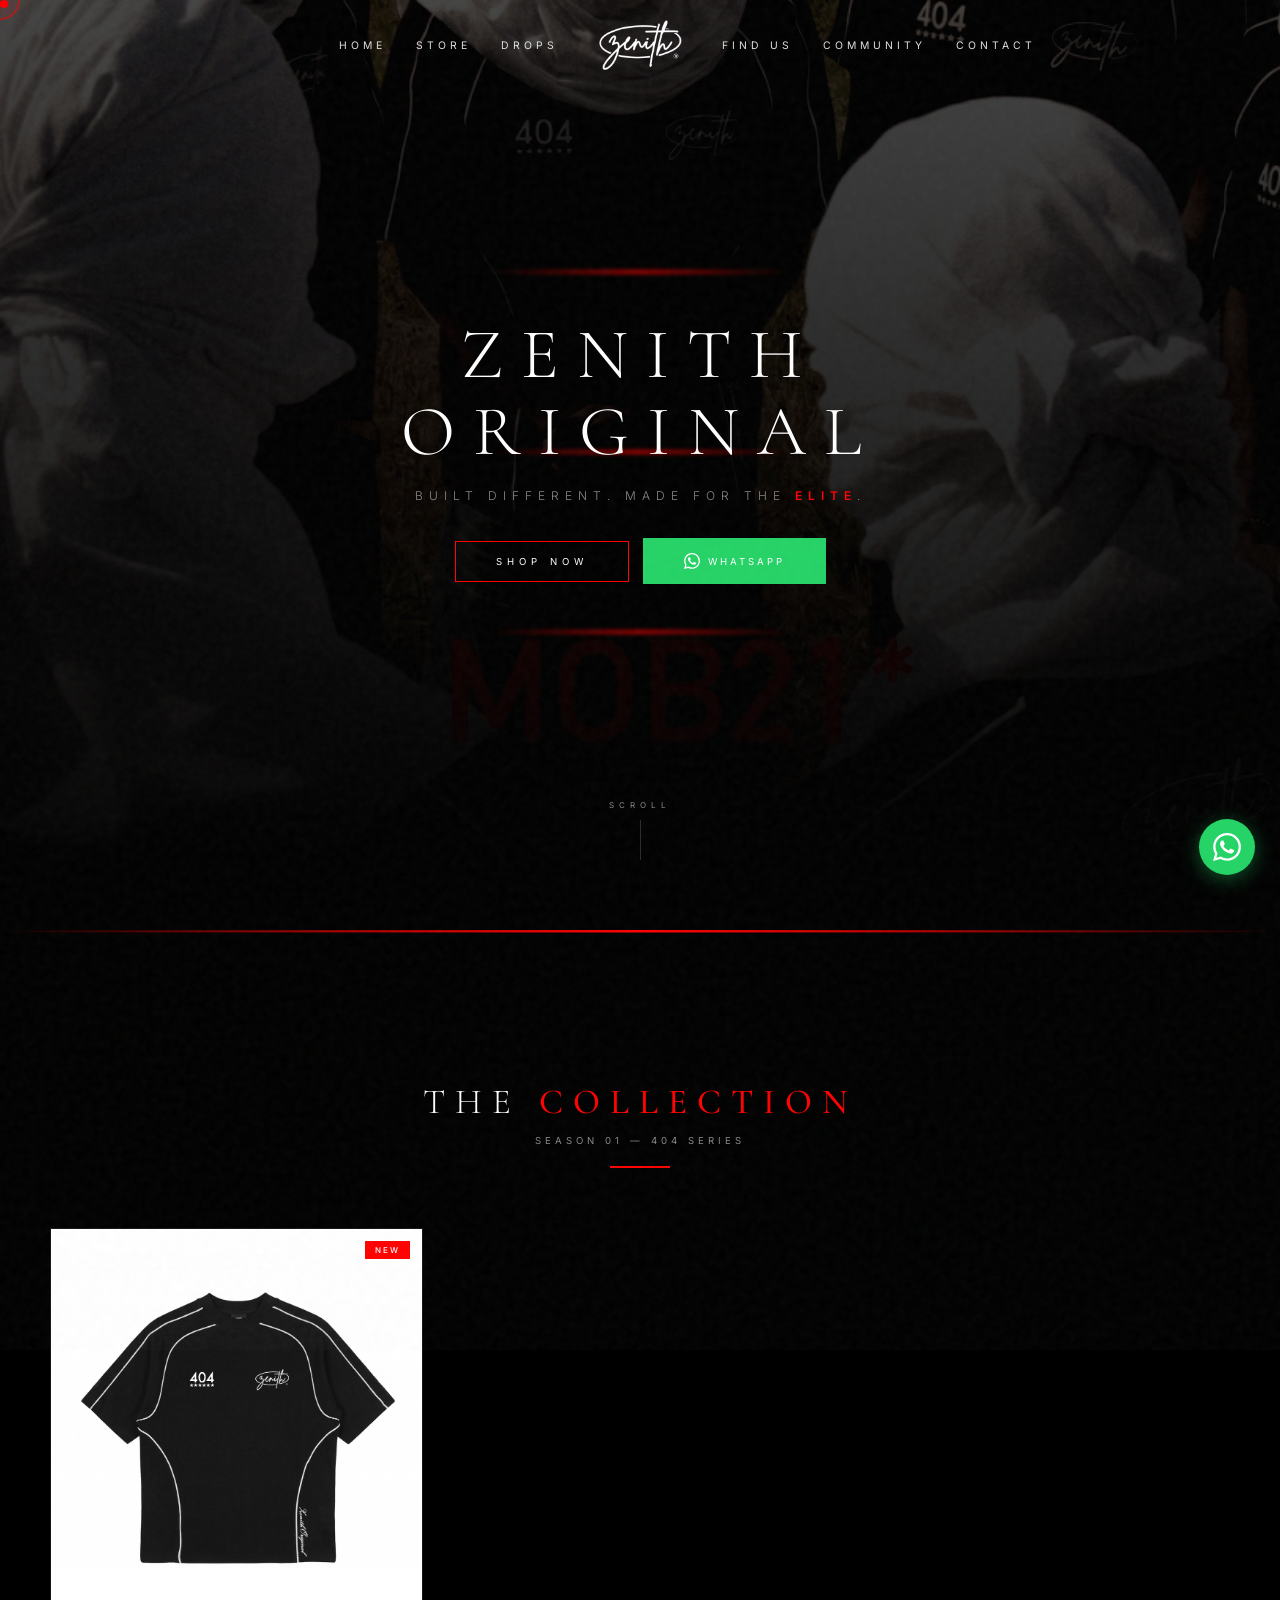
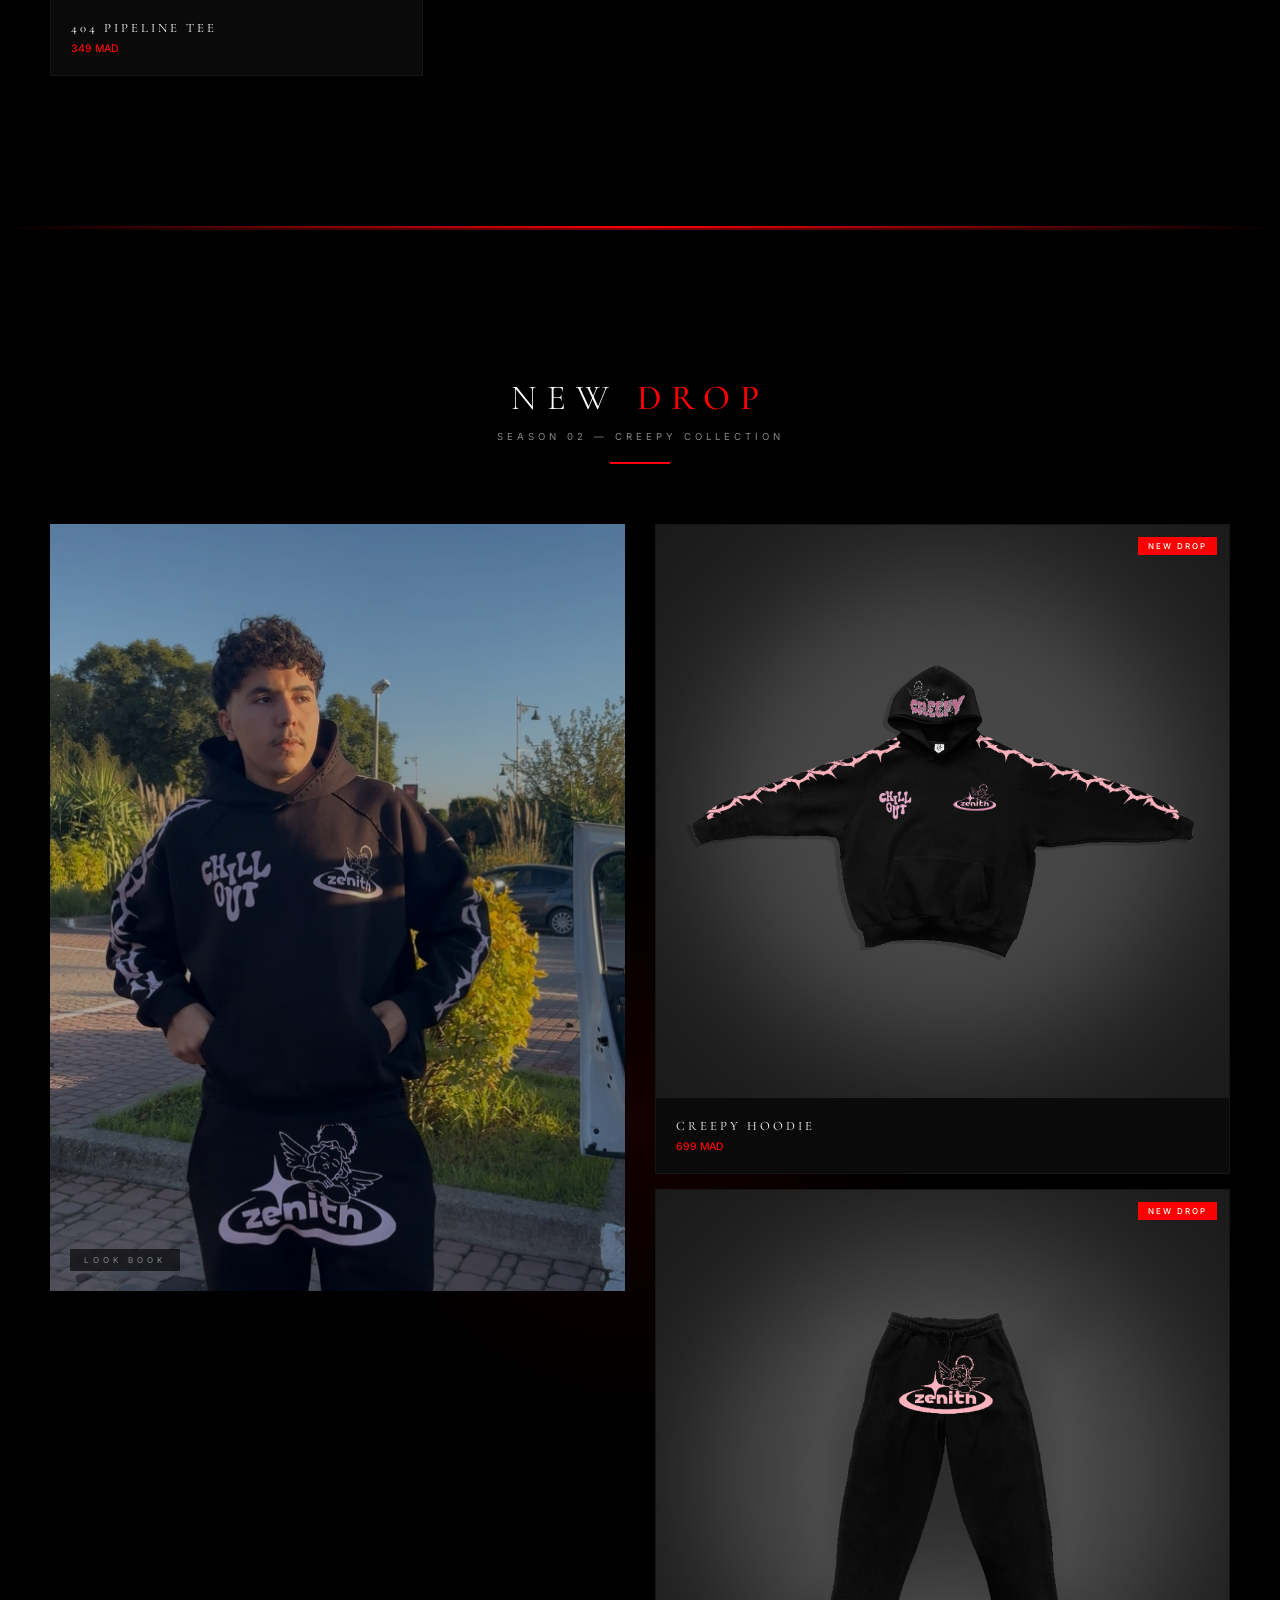
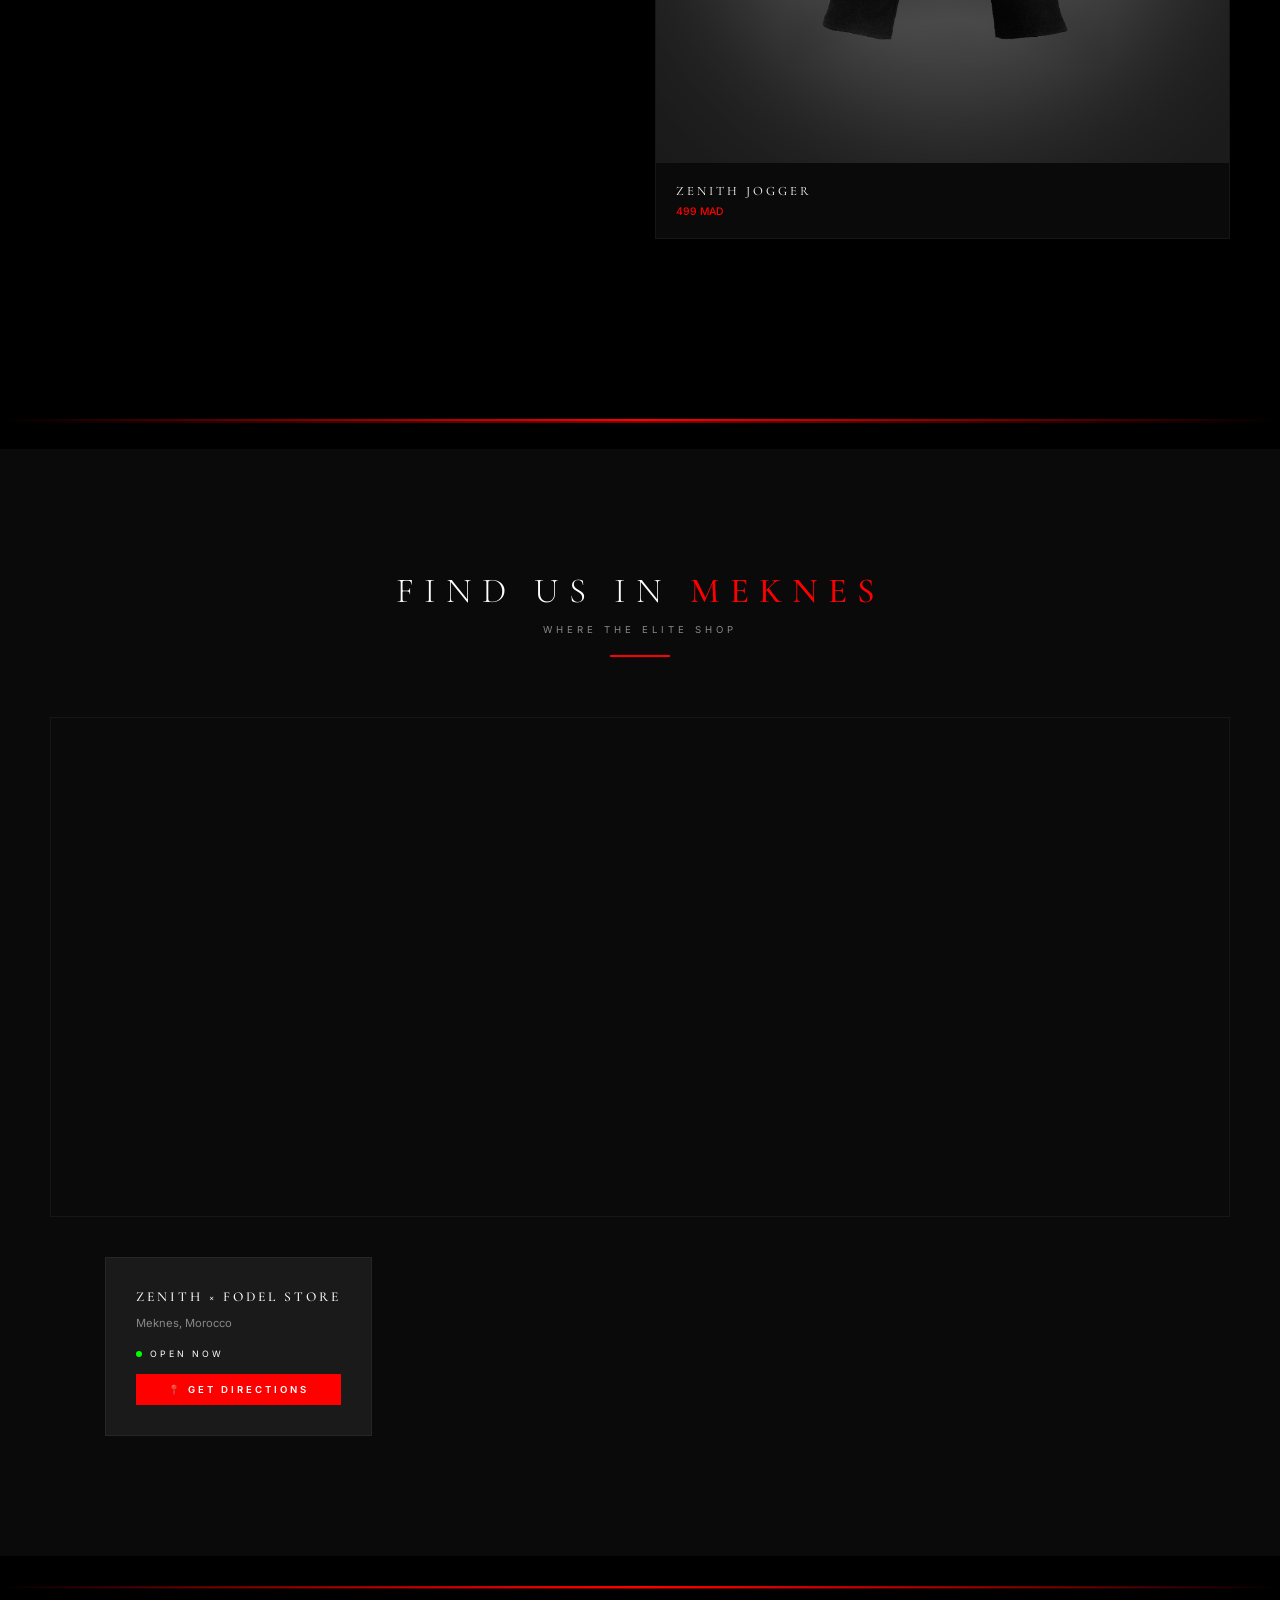
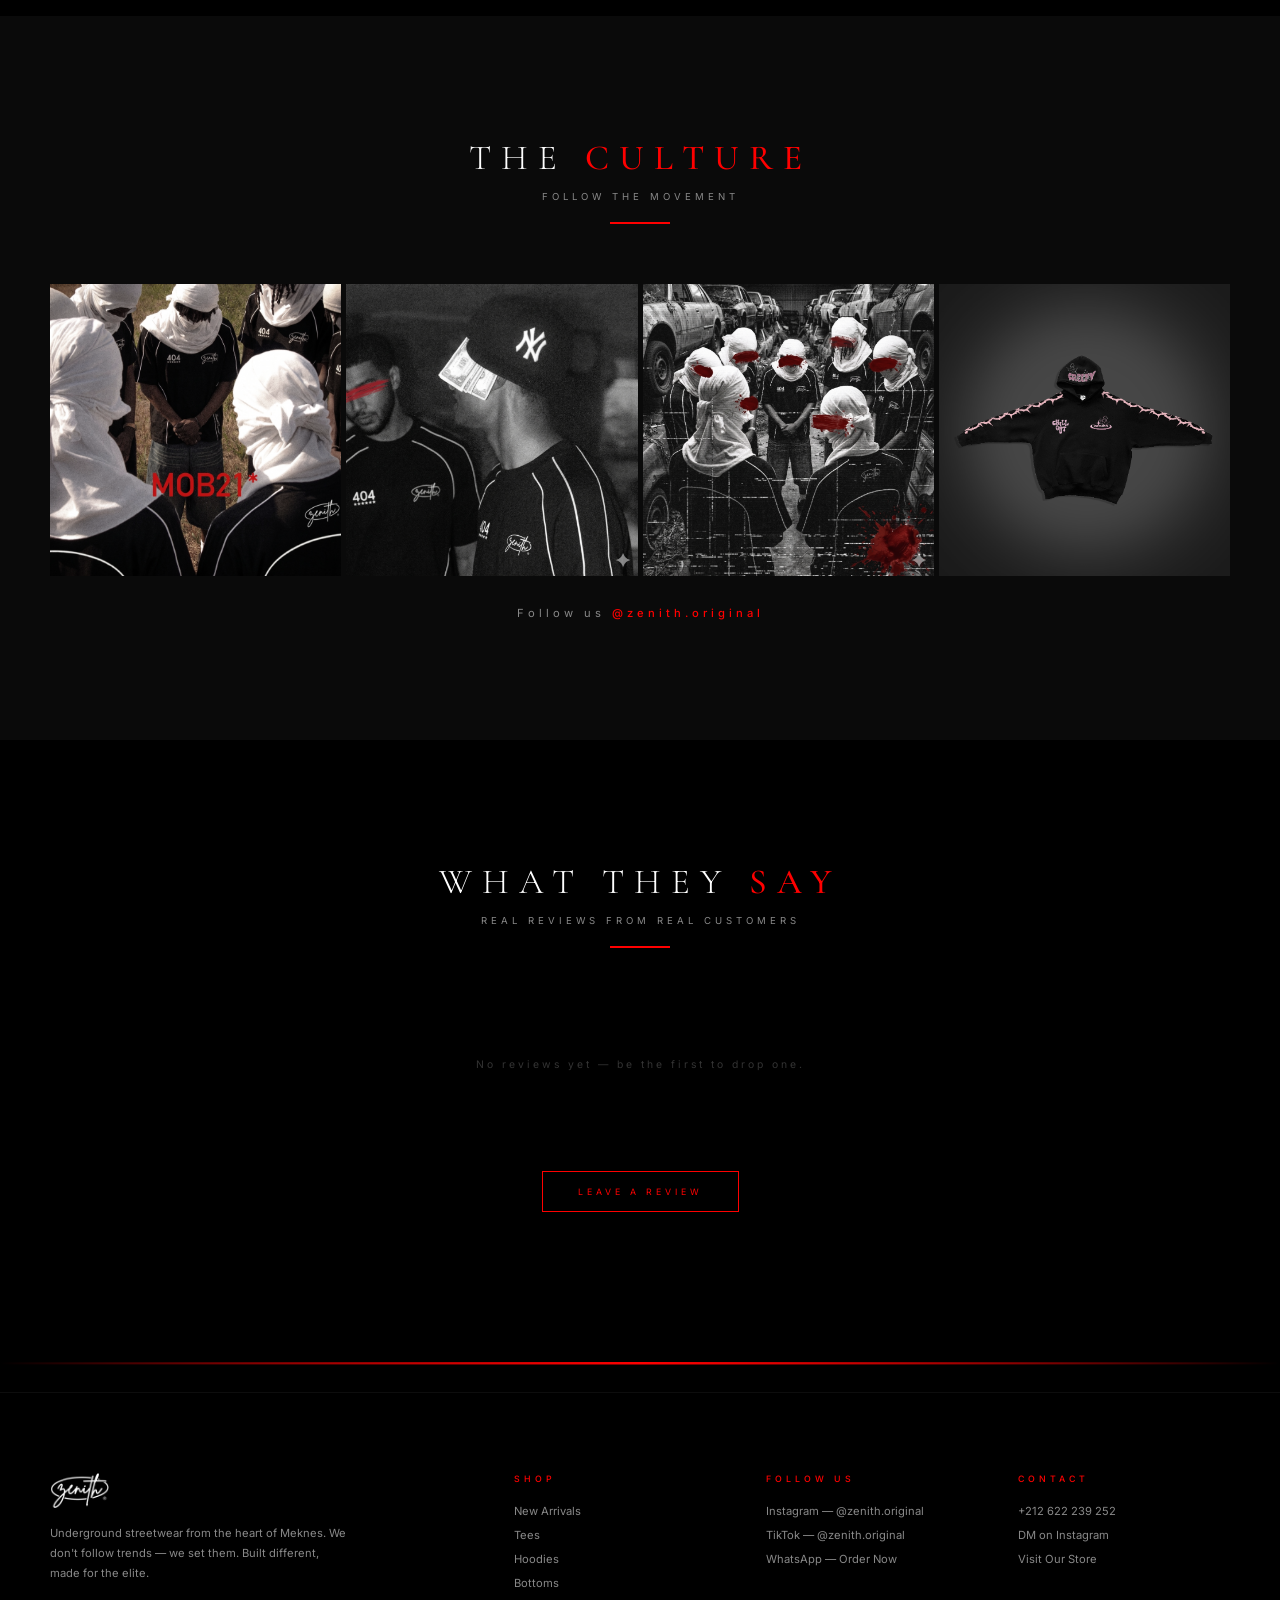
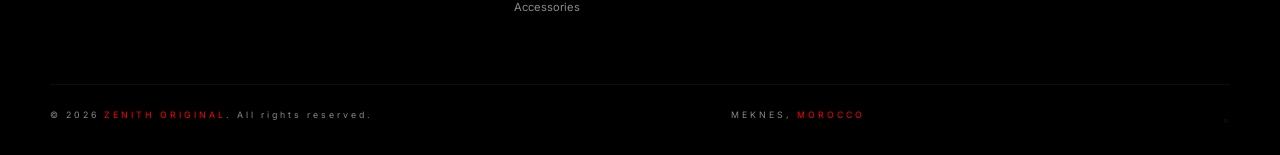
==== commit a3d4f7db: "feat: Zenith Original - full e-commerce site with admin dashboard, ordering flow, and inventory mana" ====
--- a/index.html
+++ b/index.html
@@ -82,7 +82,10 @@
       <p class="subtitle">Built different. Made for the <span>elite</span>.</p>
       <div class="hero-cta-group">
         <a href="#store" class="hero-cta">Shop Now</a>
-        <a href="#drop" class="hero-cta hero-cta-drop">New Drop</a>
+        <a href="https://wa.me/212622239252?text=Hello%20Zenith%20Original%20%F0%9F%94%A5%20I'm%20interested%20in%20your%20collection!" target="_blank" class="hero-cta hero-cta-wa">
+          <svg width="16" height="16" viewBox="0 0 24 24" fill="currentColor"><path d="M17.472 14.382c-.297-.149-1.758-.867-2.03-.967-.273-.099-.471-.148-.67.15-.197.297-.767.966-.94 1.164-.173.199-.347.223-.644.075-.297-.15-1.255-.463-2.39-1.475-.883-.788-1.48-1.761-1.653-2.059-.173-.297-.018-.458.13-.606.134-.133.298-.347.446-.52.149-.174.198-.298.298-.497.099-.198.05-.371-.025-.52-.075-.149-.669-1.612-.916-2.207-.242-.579-.487-.5-.669-.51-.173-.008-.371-.01-.57-.01-.198 0-.52.074-.792.372-.272.297-1.04 1.016-1.04 2.479 0 1.462 1.065 2.875 1.213 3.074.149.198 2.096 3.2 5.077 4.487.709.306 1.262.489 1.694.625.712.227 1.36.195 1.871.118.571-.085 1.758-.719 2.006-1.413.248-.694.248-1.289.173-1.413-.074-.124-.272-.198-.57-.347m-5.421 7.403h-.004a9.87 9.87 0 01-5.031-1.378l-.361-.214-3.741.982.998-3.648-.235-.374a9.86 9.86 0 01-1.51-5.26c.001-5.45 4.436-9.884 9.888-9.884 2.64 0 5.122 1.03 6.988 2.898a9.825 9.825 0 012.893 6.994c-.003 5.45-4.437 9.884-9.885 9.884m8.413-18.297A11.815 11.815 0 0012.05 0C5.495 0 .16 5.335.157 11.892c0 2.096.547 4.142 1.588 5.945L.057 24l6.305-1.654a11.882 11.882 0 005.683 1.448h.005c6.554 0 11.89-5.335 11.893-11.893a11.821 11.821 0 00-3.48-8.413z"/></svg>
+          WhatsApp
+        </a>
       </div>
     </div>
     <div class="scroll-indicator">
@@ -109,60 +112,22 @@
   <!-- Glitch Divider -->
   <div class="glitch-divider"></div>
 
-  <!-- New Drop Section (Coming Soon Teaser) -->
-  <section class="drop-section drop-teaser" id="drop">
-    <div class="drop-teaser-bg"></div>
-    <div class="section-header reveal">
-      <div class="drop-teaser-badge">⚡ COMING SOON</div>
+  <!-- New Drop Section -->
+  <section class="drop-section" id="drop">
+    <div class="section-header reveal">
       <h2>NEW <span>DROP</span></h2>
-      <p>Season 03 — Stay tuned. Something big is loading.</p>
-      <div class="section-divider"></div>
-    </div>
-    <div class="drop-teaser-content reveal">
-      <div class="drop-teaser-img">
-        <img src="assets/images/drop-model.jpg" alt="Zenith Drop Teaser">
-        <div class="drop-teaser-overlay">
-          <div class="drop-teaser-glitch">?</div>
-          <p class="drop-teaser-hint">DROP DATE — TBD</p>
-        </div>
-      </div>
-      <div class="drop-teaser-info">
-        <p class="drop-teaser-desc">The next chapter is being written. Follow us to be the first to know when it drops.</p>
-        <div class="drop-teaser-socials">
-          <a href="https://www.instagram.com/zenith.original?igsh=MTJlenVzcXh2MW01cA==" target="_blank" class="fso-social-btn fso-ig">
-            <svg width="16" height="16" viewBox="0 0 24 24" fill="none" stroke="currentColor" stroke-width="1.5"><rect x="2" y="2" width="20" height="20" rx="5"/><circle cx="12" cy="12" r="5"/><circle cx="17.5" cy="6.5" r="1.5" fill="currentColor"/></svg>
-            Follow on Instagram
-          </a>
-          <a href="https://tiktok.com/@zenith.original" target="_blank" class="fso-social-btn fso-tt">
-            <svg width="16" height="16" viewBox="0 0 24 24" fill="currentColor"><path d="M19.59 6.69a4.83 4.83 0 01-3.77-4.25V2h-3.45v13.67a2.89 2.89 0 01-2.88 2.5 2.89 2.89 0 01-2.89-2.89 2.89 2.89 0 012.89-2.89c.28 0 .54.04.79.1V9.01a6.33 6.33 0 00-.79-.05 6.34 6.34 0 00-6.34 6.34 6.34 6.34 0 006.34 6.34 6.34 6.34 0 006.33-6.34V8.75a8.16 8.16 0 004.77 1.53V6.83a4.85 4.85 0 01-1-.14z"/></svg>
-            Follow on TikTok
-          </a>
-        </div>
-      </div>
-    </div>
-  </section>
-
-  <!-- Glitch Divider -->
-  <div class="glitch-divider"></div>
-
-  <!-- Sold Out Archive (directly below New Drop) -->
-  <section class="featured-soldout-section" id="featured">
-    <div class="fso-banner reveal">
-      <div class="fso-label">🔥 SOLD OUT — SEASON 02</div>
-      <h2>THE DROPS THAT <span>BROKE</span> THE INTERNET</h2>
-      <p>These pieces are gone — but the culture lives on. Follow us to catch the next drop.</p>
-      <div class="fso-grid" id="featuredSoldOutGrid">
-        <!-- Rendered by JS -->
-      </div>
-      <div class="fso-socials">
-        <a href="https://www.instagram.com/zenith.original?igsh=MTJlenVzcXh2MW01cA==" target="_blank" class="fso-social-btn fso-ig">
-          <svg width="18" height="18" viewBox="0 0 24 24" fill="none" stroke="currentColor" stroke-width="1.5"><rect x="2" y="2" width="20" height="20" rx="5"/><circle cx="12" cy="12" r="5"/><circle cx="17.5" cy="6.5" r="1.5" fill="currentColor"/></svg>
-          @zenith.original
-        </a>
-        <a href="https://tiktok.com/@zenith.original" target="_blank" class="fso-social-btn fso-tt">
-          <svg width="18" height="18" viewBox="0 0 24 24" fill="currentColor"><path d="M19.59 6.69a4.83 4.83 0 01-3.77-4.25V2h-3.45v13.67a2.89 2.89 0 01-2.88 2.5 2.89 2.89 0 01-2.89-2.89 2.89 2.89 0 012.89-2.89c.28 0 .54.04.79.1V9.01a6.33 6.33 0 00-.79-.05 6.34 6.34 0 00-6.34 6.34 6.34 6.34 0 006.34 6.34 6.34 6.34 0 006.33-6.34V8.75a8.16 8.16 0 004.77 1.53V6.83a4.85 4.85 0 01-1-.14z"/></svg>
-          @zenith.original
-        </a>
+      <p>Season 02 — Creepy Collection</p>
+      <div class="section-divider"></div>
+    </div>
+    <div class="drop-showcase">
+      <div class="drop-hero reveal">
+        <img src="assets/images/drop-model.jpg" alt="Zenith Model">
+        <div class="drop-hero-overlay">
+          <span>LOOK BOOK</span>
+        </div>
+      </div>
+      <div class="drop-products" id="dropGrid">
+        <!-- Drop products loaded dynamically from localStorage -->
       </div>
     </div>
   </section>
@@ -201,7 +166,7 @@
   <!-- Glitch Divider -->
   <div class="glitch-divider"></div>
 
-  <!-- Social Section -->
+  <!-- Instagram Section -->
   <section class="insta-section" id="instagram">
     <div class="section-header reveal">
       <h2>THE <span>CULTURE</span></h2>
@@ -234,16 +199,8 @@
         </div>
       </div>
     </div>
-    <div class="social-handles-row reveal">
-      <a href="https://www.instagram.com/zenith.original?igsh=MTJlenVzcXh2MW01cA==" target="_blank" class="social-handle-link ig-link">
-        <svg width="18" height="18" viewBox="0 0 24 24" fill="none" stroke="currentColor" stroke-width="1.5"><rect x="2" y="2" width="20" height="20" rx="5"/><circle cx="12" cy="12" r="5"/><circle cx="17.5" cy="6.5" r="1.5" fill="currentColor"/></svg>
-        <span>@zenith.original</span>
-      </a>
-      <div class="social-handles-divider"></div>
-      <a href="https://tiktok.com/@zenith.original" target="_blank" class="social-handle-link tt-link">
-        <svg width="18" height="18" viewBox="0 0 24 24" fill="currentColor"><path d="M19.59 6.69a4.83 4.83 0 01-3.77-4.25V2h-3.45v13.67a2.89 2.89 0 01-2.88 2.5 2.89 2.89 0 01-2.89-2.89 2.89 2.89 0 012.89-2.89c.28 0 .54.04.79.1V9.01a6.33 6.33 0 00-.79-.05 6.34 6.34 0 00-6.34 6.34 6.34 6.34 0 006.34 6.34 6.34 6.34 0 006.33-6.34V8.75a8.16 8.16 0 004.77 1.53V6.83a4.85 4.85 0 01-1-.14z"/></svg>
-        <span>@zenith.original</span>
-      </a>
+    <div class="insta-handle reveal">
+      Follow us <a href="https://instagram.com/zenith.original" target="_blank">@zenith.original</a>
     </div>
   </section>
 
@@ -279,13 +236,14 @@
       </div>
       <div class="footer-col">
         <h4>Follow Us</h4>
-        <a href="https://www.instagram.com/zenith.original?igsh=MTJlenVzcXh2MW01cA==" target="_blank">Instagram — @zenith.original</a>
+        <a href="https://instagram.com/zenith.original" target="_blank">Instagram — @zenith.original</a>
         <a href="https://tiktok.com/@zenith.original" target="_blank">TikTok — @zenith.original</a>
+        <a href="https://wa.me/212622239252" target="_blank">WhatsApp — Order Now</a>
       </div>
       <div class="footer-col">
         <h4>Contact</h4>
         <a href="tel:0622239252">+212 622 239 252</a>
-        <a href="https://www.instagram.com/zenith.original?igsh=MTJlenVzcXh2MW01cA==" target="_blank">DM on Instagram</a>
+        <a href="https://instagram.com/zenith.original" target="_blank">DM on Instagram</a>
         <a href="#locator">Visit Our Store</a>
       </div>
     </div>
@@ -296,9 +254,9 @@
     </div>
   </footer>
 
-  <!-- Instagram Floating Button -->
-  <a href="https://www.instagram.com/zenith.original?igsh=MTJlenVzcXh2MW01cA==" target="_blank" class="ig-float" id="igFloat" aria-label="Instagram">
-    <svg width="26" height="26" viewBox="0 0 24 24" fill="none" stroke="#fff" stroke-width="1.5"><rect x="2" y="2" width="20" height="20" rx="5"/><circle cx="12" cy="12" r="5"/><circle cx="17.5" cy="6.5" r="1.5" fill="#fff" stroke="none"/></svg>
+  <!-- WhatsApp Floating Button -->
+  <a href="https://wa.me/212622239252?text=Hello%20Zenith%20Original%20%F0%9F%94%A5" target="_blank" class="whatsapp-float" id="whatsappFloat" aria-label="WhatsApp">
+    <svg width="28" height="28" viewBox="0 0 24 24" fill="#fff"><path d="M17.472 14.382c-.297-.149-1.758-.867-2.03-.967-.273-.099-.471-.148-.67.15-.197.297-.767.966-.94 1.164-.173.199-.347.223-.644.075-.297-.15-1.255-.463-2.39-1.475-.883-.788-1.48-1.761-1.653-2.059-.173-.297-.018-.458.13-.606.134-.133.298-.347.446-.52.149-.174.198-.298.298-.497.099-.198.05-.371-.025-.52-.075-.149-.669-1.612-.916-2.207-.242-.579-.487-.5-.669-.51-.173-.008-.371-.01-.57-.01-.198 0-.52.074-.792.372-.272.297-1.04 1.016-1.04 2.479 0 1.462 1.065 2.875 1.213 3.074.149.198 2.096 3.2 5.077 4.487.709.306 1.262.489 1.694.625.712.227 1.36.195 1.871.118.571-.085 1.758-.719 2.006-1.413.248-.694.248-1.289.173-1.413-.074-.124-.272-.198-.57-.347m-5.421 7.403h-.004a9.87 9.87 0 01-5.031-1.378l-.361-.214-3.741.982.998-3.648-.235-.374a9.86 9.86 0 01-1.51-5.26c.001-5.45 4.436-9.884 9.888-9.884 2.64 0 5.122 1.03 6.988 2.898a9.825 9.825 0 012.893 6.994c-.003 5.45-4.437 9.884-9.885 9.884m8.413-18.297A11.815 11.815 0 0012.05 0C5.495 0 .16 5.335.157 11.892c0 2.096.547 4.142 1.588 5.945L.057 24l6.305-1.654a11.882 11.882 0 005.683 1.448h.005c6.554 0 11.89-5.335 11.893-11.893a11.821 11.821 0 00-3.48-8.413z"/></svg>
   </a>
 
   <!-- Review Modal -->
--- a/styles.css
+++ b/styles.css
@@ -440,7 +440,7 @@
 .store-card .status-dot { width: 6px; height: 6px; border-radius: 50%; background: #00ff00; animation: pulse 2s infinite; }
 @keyframes pulse { 0%, 100% { opacity: 1; } 50% { opacity: 0.4; } }
 
-/* ========== NEW DROP — COMING SOON TEASER ========== */
+/* ========== NEW DROP SHOWCASE ========== */
 .drop-section { padding: 120px 50px; background: var(--black); position: relative; overflow: hidden; }
 .drop-section::before {
   content: ''; position: absolute; top: 50%; left: 50%;
@@ -448,92 +448,6 @@
   background: radial-gradient(circle, rgba(255,0,0,0.08), transparent 70%);
   transform: translate(-50%, -50%);
 }
-
-/* Coming soon teaser variant */
-.drop-teaser { background: #030303; }
-.drop-teaser-bg {
-  position: absolute; top: 0; left: 0; right: 0; bottom: 0;
-  background:
-    repeating-linear-gradient(
-      0deg,
-      transparent,
-      transparent 2px,
-      rgba(255,0,0,0.015) 2px,
-      rgba(255,0,0,0.015) 4px
-    );
-  pointer-events: none;
-}
-.drop-teaser-badge {
-  font-family: var(--font-secondary);
-  font-size: 0.5rem; letter-spacing: 8px;
-  color: var(--red); margin-bottom: 12px;
-  animation: flicker 1.8s infinite;
-}
-.drop-teaser-content {
-  display: grid;
-  grid-template-columns: 1fr 1fr;
-  gap: 60px;
-  max-width: 1100px;
-  margin: 0 auto;
-  align-items: center;
-}
-.drop-teaser-img {
-  position: relative;
-  aspect-ratio: 3/4;
-  overflow: hidden;
-}
-.drop-teaser-img img {
-  width: 100%; height: 100%;
-  object-fit: cover;
-  filter: grayscale(1) brightness(0.3) blur(4px);
-  transition: filter 1s ease;
-  animation: teaserPulse 4s ease-in-out infinite;
-}
-@keyframes teaserPulse {
-  0%, 100% { filter: grayscale(1) brightness(0.3) blur(4px); }
-  50% { filter: grayscale(1) brightness(0.15) blur(6px); }
-}
-.drop-teaser-overlay {
-  position: absolute; top: 0; left: 0; right: 0; bottom: 0;
-  display: flex; flex-direction: column;
-  align-items: center; justify-content: center;
-  gap: 20px;
-}
-.drop-teaser-glitch {
-  font-family: var(--font-primary);
-  font-size: 8rem; font-weight: 300;
-  color: var(--red);
-  text-shadow: 0 0 40px var(--red-glow), 2px 0 cyan, -2px 0 var(--red);
-  animation: glitchText 3s infinite;
-  letter-spacing: 10px;
-}
-.drop-teaser-hint {
-  font-family: var(--font-secondary);
-  font-size: 0.5rem; letter-spacing: 8px;
-  color: var(--white-muted);
-  text-transform: uppercase;
-  border: 1px solid rgba(255,255,255,0.1);
-  padding: 8px 20px;
-  background: rgba(0,0,0,0.6);
-  backdrop-filter: blur(5px);
-  animation: flicker 3s infinite;
-}
-.drop-teaser-info {
-  display: flex; flex-direction: column; gap: 30px;
-}
-.drop-teaser-desc {
-  font-family: var(--font-primary);
-  font-size: clamp(1rem, 1.8vw, 1.4rem);
-  font-weight: 300;
-  color: var(--white-muted);
-  line-height: 1.8;
-  letter-spacing: 1px;
-}
-.drop-teaser-socials {
-  display: flex; flex-direction: column; gap: 12px;
-}
-
-/* Old non-teaser showcase (kept for reference) */
 .drop-showcase {
   display: grid; grid-template-columns: 1fr 1fr;
   gap: 30px; max-width: 1200px; margin: 0 auto;
@@ -553,18 +467,6 @@
 }
 .drop-products { display: flex; flex-direction: column; gap: 15px; }
 .drop-card { cursor: pointer; }
-
-/* ========== RESPONSIVE — DROP TEASER ========== */
-@media (max-width: 900px) {
-  .drop-teaser-content { grid-template-columns: 1fr; gap: 30px; }
-  .drop-teaser-img { aspect-ratio: 16/9; max-height: 50vh; }
-  .drop-teaser-glitch { font-size: 5rem; }
-}
-@media (max-width: 480px) {
-  .drop-teaser-glitch { font-size: 3.5rem; }
-  .drop-teaser-socials { flex-direction: row; flex-wrap: wrap; }
-}
-
 
 /* ========== SOLD OUT ========== */
 .product-card.sold-out { pointer-events: none; opacity: 0.5; }
@@ -846,10 +748,10 @@
   .drop-hero { grid-row: auto; aspect-ratio: 16/9; }
 }
 @media (max-width: 768px) {
-  .navbar { padding: 15px 20px; justify-content: flex-end; position: relative; }
+  .navbar { padding: 15px 20px; justify-content: space-between; }
   .nav-links { display: none; }
-  .hamburger { display: flex; position: relative; z-index: 10; }
-  .nav-logo { margin: 0; position: absolute; left: 50%; top: 50%; transform: translate(-50%, -50%); }
+  .hamburger { display: flex; }
+  .nav-logo { margin: 0; }
   .hero-content h1 { letter-spacing: 8px; }
   .store-section, .locator-section, .drop-section, .insta-section, .reviews-section, .footer { padding: 80px 25px; }
   .product-grid { grid-template-columns: repeat(2, 1fr); gap: 15px; }
@@ -872,200 +774,23 @@
   .hero-cta { width: 100%; max-width: 280px; justify-content: center; }
 }
 
-/* ========== INSTAGRAM FLOAT ========== */
-.ig-float {
+/* ========== WHATSAPP FLOAT ========== */
+.whatsapp-float {
   position: fixed; bottom: 25px; right: 25px;
   width: 56px; height: 56px;
-  background: linear-gradient(135deg, #405de6, #5851db, #833ab4, #c13584, #e1306c, #fd1d1d);
-  border-radius: 50%;
+  background: #25D366; border-radius: 50%;
   display: flex; align-items: center; justify-content: center;
-  z-index: 9999; box-shadow: 0 4px 20px rgba(193,53,132,0.45);
+  z-index: 9999; box-shadow: 0 4px 20px rgba(37,211,102,0.4);
   transition: all 0.3s ease;
-  animation: igFloat 3s ease-in-out infinite;
-}
-.ig-float:hover {
+  animation: waFloat 3s ease-in-out infinite;
+}
+.whatsapp-float:hover {
   transform: scale(1.12);
-  box-shadow: 0 6px 30px rgba(193,53,132,0.7);
-}
-@keyframes igFloat {
+  box-shadow: 0 6px 30px rgba(37,211,102,0.6);
+}
+@keyframes waFloat {
   0%, 100% { transform: translateY(0); }
   50% { transform: translateY(-6px); }
-}
-
-/* ========== HERO — NEW DROP BUTTON ========== */
-.hero-cta-drop {
-  background: transparent;
-  border-color: var(--white-muted);
-  color: var(--white-muted);
-  letter-spacing: 4px;
-}
-.hero-cta-drop::before { background: var(--white); }
-.hero-cta-drop:hover { border-color: var(--white); color: var(--black); box-shadow: 0 0 30px rgba(255,255,255,0.15); }
-
-/* ========== FEATURED SOLD-OUT SECTION ========== */
-.featured-soldout-section {
-  padding: 100px 50px;
-  background: linear-gradient(180deg, #050505 0%, #0a0000 50%, #050505 100%);
-  position: relative;
-  overflow: hidden;
-}
-.featured-soldout-section::before {
-  content: '';
-  position: absolute; top: 0; left: 0; right: 0;
-  height: 1px;
-  background: linear-gradient(90deg, transparent, var(--red), transparent);
-}
-.featured-soldout-section::after {
-  content: '';
-  position: absolute; bottom: 0; left: 0; right: 0;
-  height: 1px;
-  background: linear-gradient(90deg, transparent, var(--red), transparent);
-}
-.fso-banner {
-  max-width: 1200px; margin: 0 auto;
-  text-align: center;
-}
-.fso-label {
-  font-family: var(--font-secondary);
-  font-size: 0.5rem; letter-spacing: 8px;
-  text-transform: uppercase;
-  color: var(--red);
-  margin-bottom: 16px;
-  animation: flicker 2.5s infinite;
-}
-.fso-banner h2 {
-  font-family: var(--font-primary);
-  font-size: clamp(1.6rem, 3.5vw, 2.8rem);
-  font-weight: 300; letter-spacing: 10px;
-  text-transform: uppercase;
-  color: var(--white);
-  margin-bottom: 14px;
-}
-.fso-banner h2 span { color: var(--red); font-weight: 500; }
-.fso-banner > p {
-  font-family: var(--font-secondary);
-  font-size: 0.65rem; letter-spacing: 3px;
-  color: var(--white-muted); margin-bottom: 55px;
-}
-.fso-grid {
-  display: grid;
-  grid-template-columns: repeat(auto-fit, minmax(280px, 1fr));
-  gap: 20px;
-  max-width: 720px;
-  margin: 0 auto 50px;
-}
-.fso-card {
-  background: var(--gray-dark);
-  border: 1px solid rgba(255,0,0,0.15);
-  overflow: hidden;
-  transition: transform 0.4s ease, border-color 0.4s ease;
-}
-.fso-card:hover { transform: translateY(-6px); border-color: rgba(255,0,0,0.35); }
-.fso-img-wrap {
-  position: relative;
-  aspect-ratio: 3/4;
-  overflow: hidden;
-  background: #0a0a0a;
-}
-.fso-img-wrap img {
-  width: 100%; height: 100%;
-  object-fit: cover;
-  filter: grayscale(1) brightness(0.5);
-  transition: transform 0.6s ease;
-}
-.fso-card:hover .fso-img-wrap img { transform: scale(1.05); }
-.fso-sold-stamp {
-  position: absolute; top: 50%; left: 50%;
-  transform: translate(-50%, -50%) rotate(-12deg);
-  font-family: var(--font-secondary);
-  font-size: 1.1rem; font-weight: 900;
-  letter-spacing: 6px; color: var(--red);
-  border: 3px solid var(--red);
-  padding: 10px 24px;
-  text-shadow: 0 0 20px var(--red-glow);
-  box-shadow: 0 0 30px rgba(255,0,0,0.2), inset 0 0 20px rgba(255,0,0,0.05);
-  white-space: nowrap;
-  background: rgba(0,0,0,0.6);
-}
-.fso-card-info {
-  padding: 18px 20px;
-  display: flex; justify-content: space-between; align-items: center;
-}
-.fso-card-name {
-  font-family: var(--font-primary);
-  font-size: 0.75rem; letter-spacing: 3px;
-  text-transform: uppercase; color: #666;
-}
-.fso-card-price {
-  font-family: var(--font-secondary);
-  font-size: 0.65rem; color: #444;
-  letter-spacing: 1px;
-}
-.fso-card-price span { color: #555; }
-
-/* ========== FSO SOCIAL BUTTONS ========== */
-.fso-socials {
-  display: flex; gap: 15px; justify-content: center; flex-wrap: wrap;
-}
-.fso-social-btn {
-  display: inline-flex; align-items: center; gap: 10px;
-  padding: 13px 30px;
-  font-family: var(--font-secondary);
-  font-size: 0.6rem; font-weight: 500;
-  letter-spacing: 3px; text-transform: uppercase;
-  border: 1px solid; transition: all 0.3s;
-  text-decoration: none;
-}
-.fso-ig {
-  border-color: #c13584; color: #c13584;
-  background: rgba(193,53,132,0.05);
-}
-.fso-ig:hover {
-  background: linear-gradient(135deg, #405de6, #833ab4, #c13584, #fd1d1d);
-  border-color: transparent; color: #fff;
-  box-shadow: 0 5px 25px rgba(193,53,132,0.3);
-}
-.fso-tt {
-  border-color: #69C9D0; color: #69C9D0;
-  background: rgba(105,201,208,0.05);
-}
-.fso-tt:hover {
-  background: linear-gradient(135deg, #010101, #69C9D0);
-  border-color: transparent; color: #fff;
-  box-shadow: 0 5px 25px rgba(105,201,208,0.3);
-}
-
-/* ========== SOCIAL HANDLES ROW (Culture section) ========== */
-.social-handles-row {
-  display: flex; align-items: center; justify-content: center;
-  gap: 30px; margin-top: 40px; flex-wrap: wrap;
-}
-.social-handle-link {
-  display: inline-flex; align-items: center; gap: 10px;
-  font-family: var(--font-secondary);
-  font-size: 0.7rem; letter-spacing: 3px;
-  text-decoration: none; transition: all 0.3s;
-  padding: 10px 22px; border: 1px solid;
-}
-.ig-link {
-  color: #c13584; border-color: rgba(193,53,132,0.3);
-}
-.ig-link:hover {
-  background: linear-gradient(135deg, #833ab4, #c13584, #fd1d1d);
-  color: #fff; border-color: transparent;
-  box-shadow: 0 5px 20px rgba(193,53,132,0.3);
-}
-.tt-link {
-  color: #69C9D0; border-color: rgba(105,201,208,0.3);
-}
-.tt-link:hover {
-  background: linear-gradient(135deg, #010101, #69C9D0);
-  color: #fff; border-color: transparent;
-  box-shadow: 0 5px 20px rgba(105,201,208,0.3);
-}
-.social-handles-divider {
-  width: 1px; height: 30px;
-  background: rgba(255,255,255,0.1);
 }
 
 /* ========== SITE TOAST ========== */
@@ -1083,18 +808,3 @@
   transform: translateX(-50%) translateY(0);
   opacity: 1;
 }
-
-/* ========== RESPONSIVE — NEW SECTIONS ========== */
-@media (max-width: 768px) {
-  .featured-soldout-section { padding: 70px 20px; }
-  .fso-banner h2 { letter-spacing: 5px; }
-  .fso-grid { grid-template-columns: 1fr 1fr; gap: 12px; max-width: 100%; }
-  .fso-sold-stamp { font-size: 0.7rem; letter-spacing: 4px; padding: 7px 14px; }
-  .social-handles-row { flex-direction: column; gap: 12px; }
-  .social-handles-divider { width: 40px; height: 1px; }
-}
-@media (max-width: 480px) {
-  .fso-grid { grid-template-columns: 1fr; max-width: 320px; }
-  .fso-social-btn { padding: 11px 20px; font-size: 0.55rem; }
-}
-
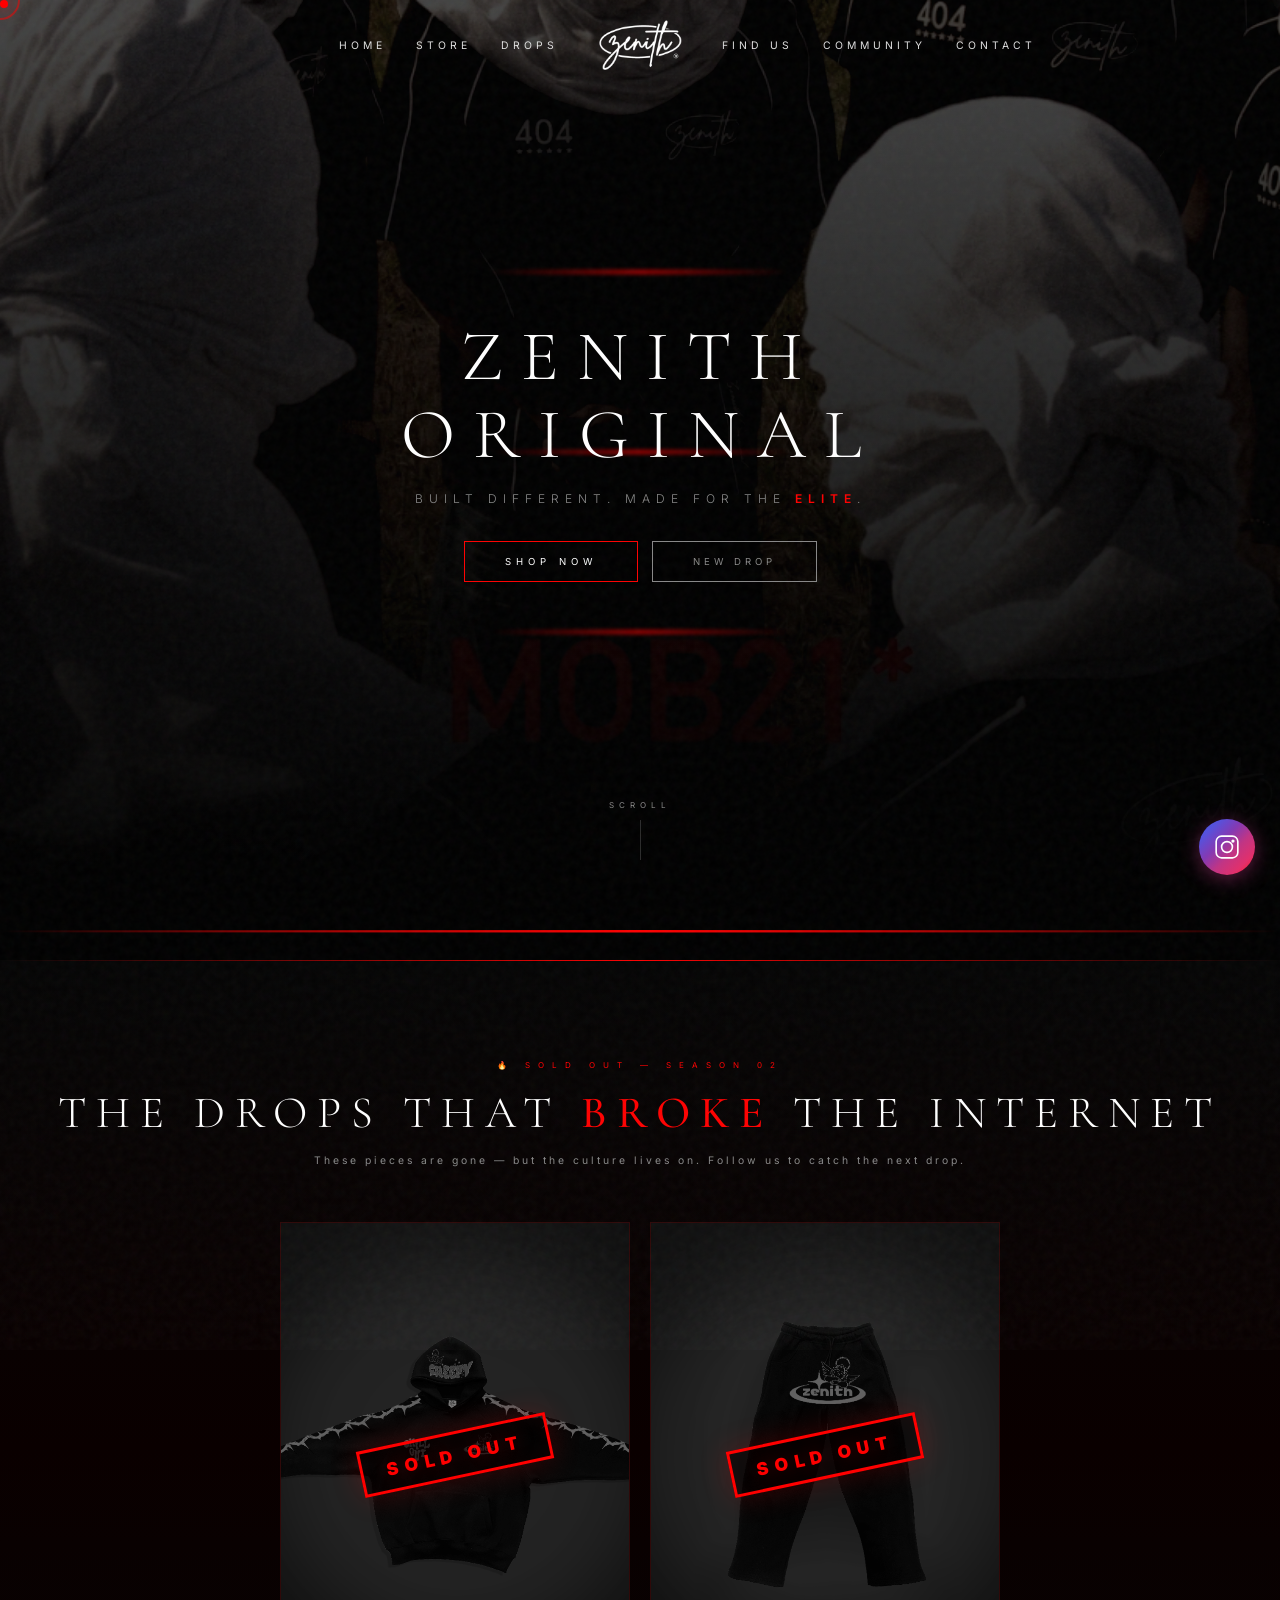
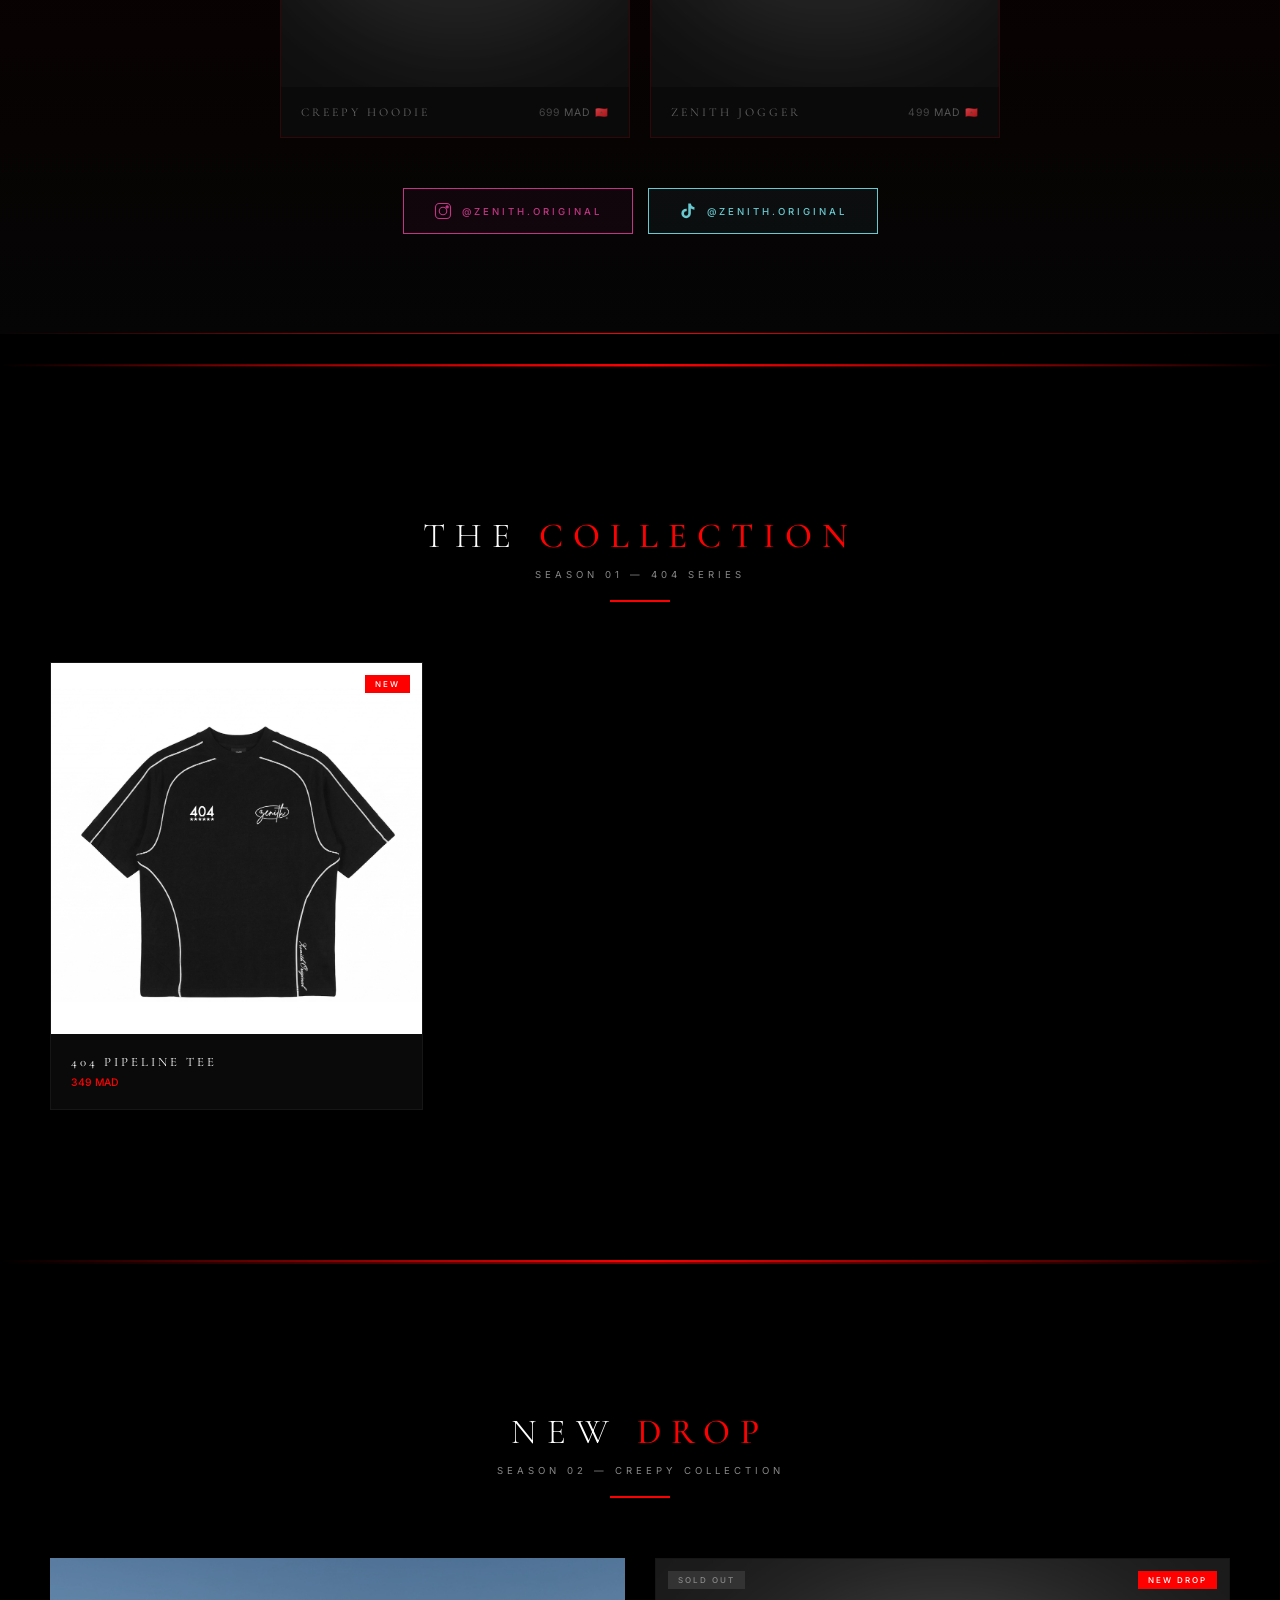
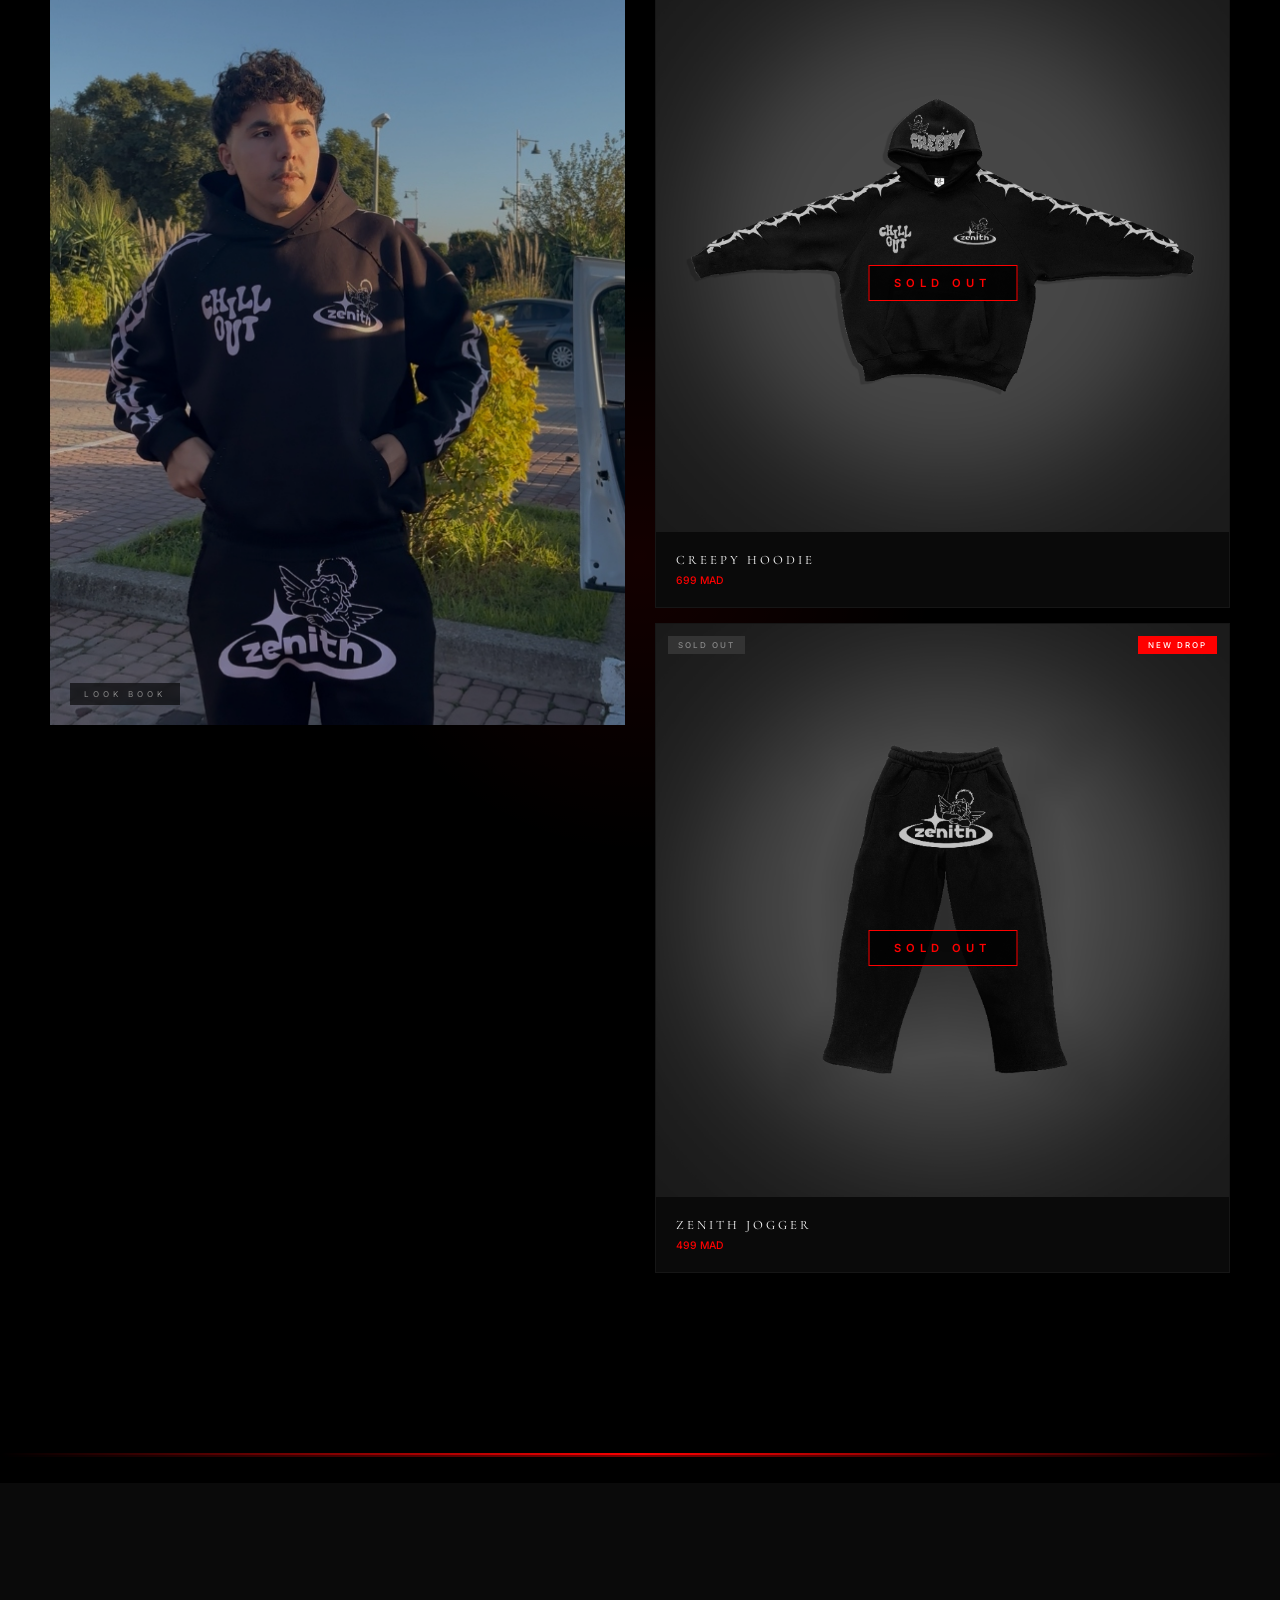
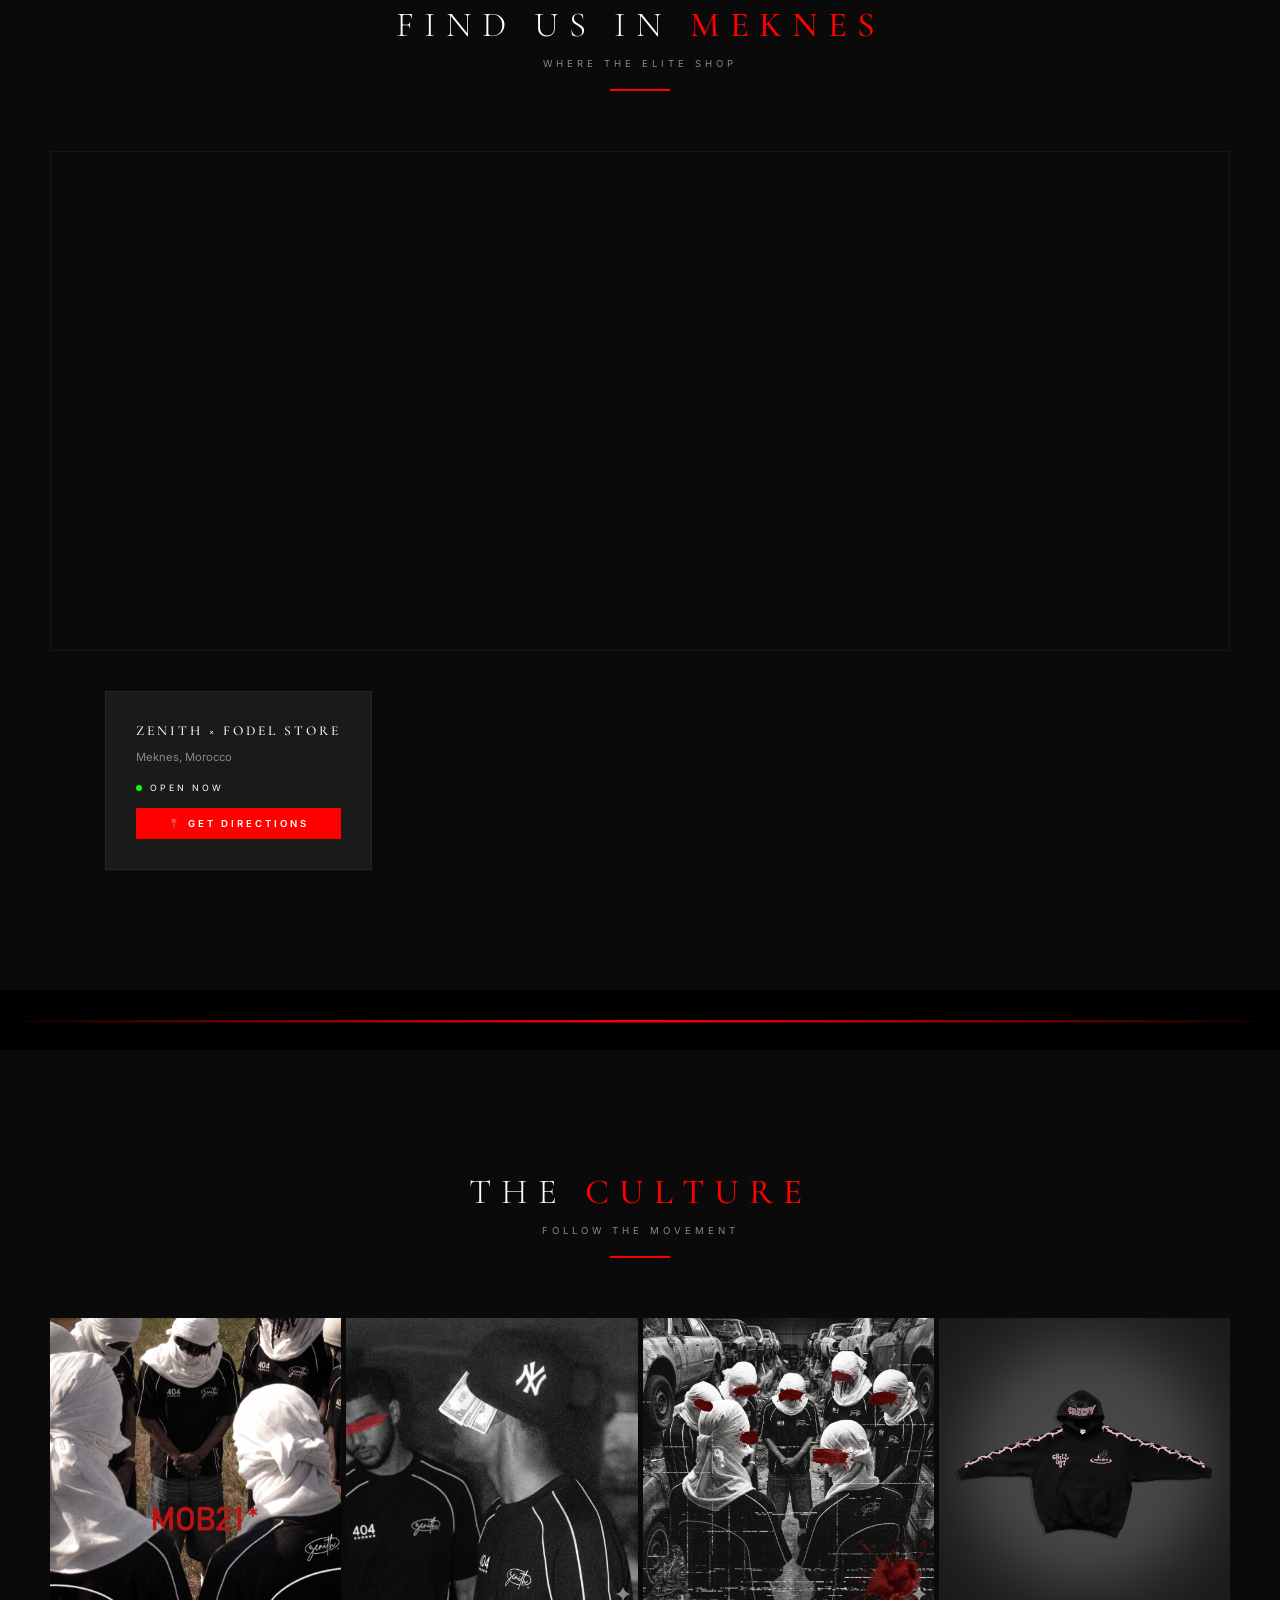
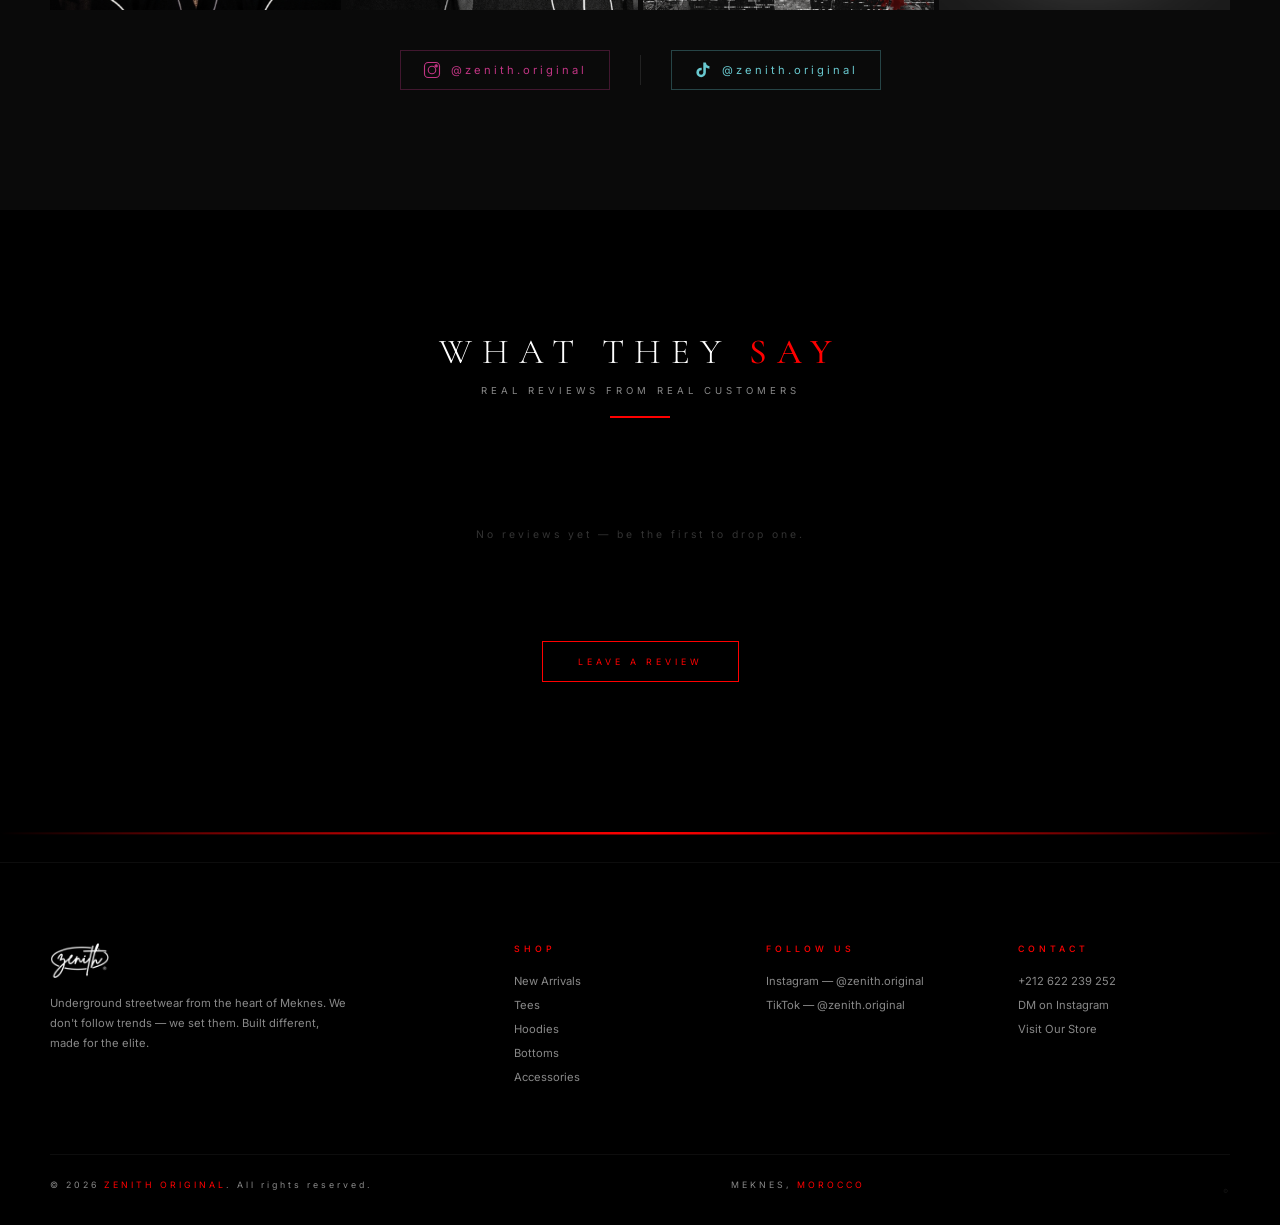
==== commit 1cde2af8: "feat: remove WhatsApp, add Instagram/TikTok socials, featured sold-out section, direct order form, M" ====
--- a/index.html
+++ b/index.html
@@ -82,15 +82,37 @@
       <p class="subtitle">Built different. Made for the <span>elite</span>.</p>
       <div class="hero-cta-group">
         <a href="#store" class="hero-cta">Shop Now</a>
-        <a href="https://wa.me/212622239252?text=Hello%20Zenith%20Original%20%F0%9F%94%A5%20I'm%20interested%20in%20your%20collection!" target="_blank" class="hero-cta hero-cta-wa">
-          <svg width="16" height="16" viewBox="0 0 24 24" fill="currentColor"><path d="M17.472 14.382c-.297-.149-1.758-.867-2.03-.967-.273-.099-.471-.148-.67.15-.197.297-.767.966-.94 1.164-.173.199-.347.223-.644.075-.297-.15-1.255-.463-2.39-1.475-.883-.788-1.48-1.761-1.653-2.059-.173-.297-.018-.458.13-.606.134-.133.298-.347.446-.52.149-.174.198-.298.298-.497.099-.198.05-.371-.025-.52-.075-.149-.669-1.612-.916-2.207-.242-.579-.487-.5-.669-.51-.173-.008-.371-.01-.57-.01-.198 0-.52.074-.792.372-.272.297-1.04 1.016-1.04 2.479 0 1.462 1.065 2.875 1.213 3.074.149.198 2.096 3.2 5.077 4.487.709.306 1.262.489 1.694.625.712.227 1.36.195 1.871.118.571-.085 1.758-.719 2.006-1.413.248-.694.248-1.289.173-1.413-.074-.124-.272-.198-.57-.347m-5.421 7.403h-.004a9.87 9.87 0 01-5.031-1.378l-.361-.214-3.741.982.998-3.648-.235-.374a9.86 9.86 0 01-1.51-5.26c.001-5.45 4.436-9.884 9.888-9.884 2.64 0 5.122 1.03 6.988 2.898a9.825 9.825 0 012.893 6.994c-.003 5.45-4.437 9.884-9.885 9.884m8.413-18.297A11.815 11.815 0 0012.05 0C5.495 0 .16 5.335.157 11.892c0 2.096.547 4.142 1.588 5.945L.057 24l6.305-1.654a11.882 11.882 0 005.683 1.448h.005c6.554 0 11.89-5.335 11.893-11.893a11.821 11.821 0 00-3.48-8.413z"/></svg>
-          WhatsApp
-        </a>
+        <a href="#drop" class="hero-cta hero-cta-drop">New Drop</a>
       </div>
     </div>
     <div class="scroll-indicator">
       <span>Scroll</span>
       <div class="scroll-line"></div>
+    </div>
+  </section>
+
+  <!-- Glitch Divider -->
+  <div class="glitch-divider"></div>
+
+  <!-- Featured Sold Out Banner -->
+  <section class="featured-soldout-section" id="featured">
+    <div class="fso-banner reveal">
+      <div class="fso-label">🔥 SOLD OUT — SEASON 02</div>
+      <h2>THE DROPS THAT <span>BROKE</span> THE INTERNET</h2>
+      <p>These pieces are gone — but the culture lives on. Follow us to catch the next drop.</p>
+      <div class="fso-grid" id="featuredSoldOutGrid">
+        <!-- Rendered by JS -->
+      </div>
+      <div class="fso-socials">
+        <a href="https://instagram.com/zenith.original" target="_blank" class="fso-social-btn fso-ig">
+          <svg width="18" height="18" viewBox="0 0 24 24" fill="none" stroke="currentColor" stroke-width="1.5"><rect x="2" y="2" width="20" height="20" rx="5"/><circle cx="12" cy="12" r="5"/><circle cx="17.5" cy="6.5" r="1.5" fill="currentColor"/></svg>
+          @zenith.original
+        </a>
+        <a href="https://tiktok.com/@zenith.original" target="_blank" class="fso-social-btn fso-tt">
+          <svg width="18" height="18" viewBox="0 0 24 24" fill="currentColor"><path d="M19.59 6.69a4.83 4.83 0 01-3.77-4.25V2h-3.45v13.67a2.89 2.89 0 01-2.88 2.5 2.89 2.89 0 01-2.89-2.89 2.89 2.89 0 012.89-2.89c.28 0 .54.04.79.1V9.01a6.33 6.33 0 00-.79-.05 6.34 6.34 0 00-6.34 6.34 6.34 6.34 0 006.34 6.34 6.34 6.34 0 006.33-6.34V8.75a8.16 8.16 0 004.77 1.53V6.83a4.85 4.85 0 01-1-.14z"/></svg>
+          @zenith.original
+        </a>
+      </div>
     </div>
   </section>
 
@@ -166,7 +188,7 @@
   <!-- Glitch Divider -->
   <div class="glitch-divider"></div>
 
-  <!-- Instagram Section -->
+  <!-- Social Section -->
   <section class="insta-section" id="instagram">
     <div class="section-header reveal">
       <h2>THE <span>CULTURE</span></h2>
@@ -199,8 +221,16 @@
         </div>
       </div>
     </div>
-    <div class="insta-handle reveal">
-      Follow us <a href="https://instagram.com/zenith.original" target="_blank">@zenith.original</a>
+    <div class="social-handles-row reveal">
+      <a href="https://instagram.com/zenith.original" target="_blank" class="social-handle-link ig-link">
+        <svg width="18" height="18" viewBox="0 0 24 24" fill="none" stroke="currentColor" stroke-width="1.5"><rect x="2" y="2" width="20" height="20" rx="5"/><circle cx="12" cy="12" r="5"/><circle cx="17.5" cy="6.5" r="1.5" fill="currentColor"/></svg>
+        <span>@zenith.original</span>
+      </a>
+      <div class="social-handles-divider"></div>
+      <a href="https://tiktok.com/@zenith.original" target="_blank" class="social-handle-link tt-link">
+        <svg width="18" height="18" viewBox="0 0 24 24" fill="currentColor"><path d="M19.59 6.69a4.83 4.83 0 01-3.77-4.25V2h-3.45v13.67a2.89 2.89 0 01-2.88 2.5 2.89 2.89 0 01-2.89-2.89 2.89 2.89 0 012.89-2.89c.28 0 .54.04.79.1V9.01a6.33 6.33 0 00-.79-.05 6.34 6.34 0 00-6.34 6.34 6.34 6.34 0 006.34 6.34 6.34 6.34 0 006.33-6.34V8.75a8.16 8.16 0 004.77 1.53V6.83a4.85 4.85 0 01-1-.14z"/></svg>
+        <span>@zenith.original</span>
+      </a>
     </div>
   </section>
 
@@ -238,7 +268,6 @@
         <h4>Follow Us</h4>
         <a href="https://instagram.com/zenith.original" target="_blank">Instagram — @zenith.original</a>
         <a href="https://tiktok.com/@zenith.original" target="_blank">TikTok — @zenith.original</a>
-        <a href="https://wa.me/212622239252" target="_blank">WhatsApp — Order Now</a>
       </div>
       <div class="footer-col">
         <h4>Contact</h4>
@@ -254,9 +283,9 @@
     </div>
   </footer>
 
-  <!-- WhatsApp Floating Button -->
-  <a href="https://wa.me/212622239252?text=Hello%20Zenith%20Original%20%F0%9F%94%A5" target="_blank" class="whatsapp-float" id="whatsappFloat" aria-label="WhatsApp">
-    <svg width="28" height="28" viewBox="0 0 24 24" fill="#fff"><path d="M17.472 14.382c-.297-.149-1.758-.867-2.03-.967-.273-.099-.471-.148-.67.15-.197.297-.767.966-.94 1.164-.173.199-.347.223-.644.075-.297-.15-1.255-.463-2.39-1.475-.883-.788-1.48-1.761-1.653-2.059-.173-.297-.018-.458.13-.606.134-.133.298-.347.446-.52.149-.174.198-.298.298-.497.099-.198.05-.371-.025-.52-.075-.149-.669-1.612-.916-2.207-.242-.579-.487-.5-.669-.51-.173-.008-.371-.01-.57-.01-.198 0-.52.074-.792.372-.272.297-1.04 1.016-1.04 2.479 0 1.462 1.065 2.875 1.213 3.074.149.198 2.096 3.2 5.077 4.487.709.306 1.262.489 1.694.625.712.227 1.36.195 1.871.118.571-.085 1.758-.719 2.006-1.413.248-.694.248-1.289.173-1.413-.074-.124-.272-.198-.57-.347m-5.421 7.403h-.004a9.87 9.87 0 01-5.031-1.378l-.361-.214-3.741.982.998-3.648-.235-.374a9.86 9.86 0 01-1.51-5.26c.001-5.45 4.436-9.884 9.888-9.884 2.64 0 5.122 1.03 6.988 2.898a9.825 9.825 0 012.893 6.994c-.003 5.45-4.437 9.884-9.885 9.884m8.413-18.297A11.815 11.815 0 0012.05 0C5.495 0 .16 5.335.157 11.892c0 2.096.547 4.142 1.588 5.945L.057 24l6.305-1.654a11.882 11.882 0 005.683 1.448h.005c6.554 0 11.89-5.335 11.893-11.893a11.821 11.821 0 00-3.48-8.413z"/></svg>
+  <!-- Instagram Floating Button -->
+  <a href="https://instagram.com/zenith.original" target="_blank" class="ig-float" id="igFloat" aria-label="Instagram">
+    <svg width="26" height="26" viewBox="0 0 24 24" fill="none" stroke="#fff" stroke-width="1.5"><rect x="2" y="2" width="20" height="20" rx="5"/><circle cx="12" cy="12" r="5"/><circle cx="17.5" cy="6.5" r="1.5" fill="#fff" stroke="none"/></svg>
   </a>
 
   <!-- Review Modal -->
--- a/styles.css
+++ b/styles.css
@@ -774,23 +774,200 @@
   .hero-cta { width: 100%; max-width: 280px; justify-content: center; }
 }
 
-/* ========== WHATSAPP FLOAT ========== */
-.whatsapp-float {
+/* ========== INSTAGRAM FLOAT ========== */
+.ig-float {
   position: fixed; bottom: 25px; right: 25px;
   width: 56px; height: 56px;
-  background: #25D366; border-radius: 50%;
+  background: linear-gradient(135deg, #405de6, #5851db, #833ab4, #c13584, #e1306c, #fd1d1d);
+  border-radius: 50%;
   display: flex; align-items: center; justify-content: center;
-  z-index: 9999; box-shadow: 0 4px 20px rgba(37,211,102,0.4);
+  z-index: 9999; box-shadow: 0 4px 20px rgba(193,53,132,0.45);
   transition: all 0.3s ease;
-  animation: waFloat 3s ease-in-out infinite;
-}
-.whatsapp-float:hover {
+  animation: igFloat 3s ease-in-out infinite;
+}
+.ig-float:hover {
   transform: scale(1.12);
-  box-shadow: 0 6px 30px rgba(37,211,102,0.6);
-}
-@keyframes waFloat {
+  box-shadow: 0 6px 30px rgba(193,53,132,0.7);
+}
+@keyframes igFloat {
   0%, 100% { transform: translateY(0); }
   50% { transform: translateY(-6px); }
+}
+
+/* ========== HERO — NEW DROP BUTTON ========== */
+.hero-cta-drop {
+  background: transparent;
+  border-color: var(--white-muted);
+  color: var(--white-muted);
+  letter-spacing: 4px;
+}
+.hero-cta-drop::before { background: var(--white); }
+.hero-cta-drop:hover { border-color: var(--white); color: var(--black); box-shadow: 0 0 30px rgba(255,255,255,0.15); }
+
+/* ========== FEATURED SOLD-OUT SECTION ========== */
+.featured-soldout-section {
+  padding: 100px 50px;
+  background: linear-gradient(180deg, #050505 0%, #0a0000 50%, #050505 100%);
+  position: relative;
+  overflow: hidden;
+}
+.featured-soldout-section::before {
+  content: '';
+  position: absolute; top: 0; left: 0; right: 0;
+  height: 1px;
+  background: linear-gradient(90deg, transparent, var(--red), transparent);
+}
+.featured-soldout-section::after {
+  content: '';
+  position: absolute; bottom: 0; left: 0; right: 0;
+  height: 1px;
+  background: linear-gradient(90deg, transparent, var(--red), transparent);
+}
+.fso-banner {
+  max-width: 1200px; margin: 0 auto;
+  text-align: center;
+}
+.fso-label {
+  font-family: var(--font-secondary);
+  font-size: 0.5rem; letter-spacing: 8px;
+  text-transform: uppercase;
+  color: var(--red);
+  margin-bottom: 16px;
+  animation: flicker 2.5s infinite;
+}
+.fso-banner h2 {
+  font-family: var(--font-primary);
+  font-size: clamp(1.6rem, 3.5vw, 2.8rem);
+  font-weight: 300; letter-spacing: 10px;
+  text-transform: uppercase;
+  color: var(--white);
+  margin-bottom: 14px;
+}
+.fso-banner h2 span { color: var(--red); font-weight: 500; }
+.fso-banner > p {
+  font-family: var(--font-secondary);
+  font-size: 0.65rem; letter-spacing: 3px;
+  color: var(--white-muted); margin-bottom: 55px;
+}
+.fso-grid {
+  display: grid;
+  grid-template-columns: repeat(auto-fit, minmax(280px, 1fr));
+  gap: 20px;
+  max-width: 720px;
+  margin: 0 auto 50px;
+}
+.fso-card {
+  background: var(--gray-dark);
+  border: 1px solid rgba(255,0,0,0.15);
+  overflow: hidden;
+  transition: transform 0.4s ease, border-color 0.4s ease;
+}
+.fso-card:hover { transform: translateY(-6px); border-color: rgba(255,0,0,0.35); }
+.fso-img-wrap {
+  position: relative;
+  aspect-ratio: 3/4;
+  overflow: hidden;
+  background: #0a0a0a;
+}
+.fso-img-wrap img {
+  width: 100%; height: 100%;
+  object-fit: cover;
+  filter: grayscale(1) brightness(0.5);
+  transition: transform 0.6s ease;
+}
+.fso-card:hover .fso-img-wrap img { transform: scale(1.05); }
+.fso-sold-stamp {
+  position: absolute; top: 50%; left: 50%;
+  transform: translate(-50%, -50%) rotate(-12deg);
+  font-family: var(--font-secondary);
+  font-size: 1.1rem; font-weight: 900;
+  letter-spacing: 6px; color: var(--red);
+  border: 3px solid var(--red);
+  padding: 10px 24px;
+  text-shadow: 0 0 20px var(--red-glow);
+  box-shadow: 0 0 30px rgba(255,0,0,0.2), inset 0 0 20px rgba(255,0,0,0.05);
+  white-space: nowrap;
+  background: rgba(0,0,0,0.6);
+}
+.fso-card-info {
+  padding: 18px 20px;
+  display: flex; justify-content: space-between; align-items: center;
+}
+.fso-card-name {
+  font-family: var(--font-primary);
+  font-size: 0.75rem; letter-spacing: 3px;
+  text-transform: uppercase; color: #666;
+}
+.fso-card-price {
+  font-family: var(--font-secondary);
+  font-size: 0.65rem; color: #444;
+  letter-spacing: 1px;
+}
+.fso-card-price span { color: #555; }
+
+/* ========== FSO SOCIAL BUTTONS ========== */
+.fso-socials {
+  display: flex; gap: 15px; justify-content: center; flex-wrap: wrap;
+}
+.fso-social-btn {
+  display: inline-flex; align-items: center; gap: 10px;
+  padding: 13px 30px;
+  font-family: var(--font-secondary);
+  font-size: 0.6rem; font-weight: 500;
+  letter-spacing: 3px; text-transform: uppercase;
+  border: 1px solid; transition: all 0.3s;
+  text-decoration: none;
+}
+.fso-ig {
+  border-color: #c13584; color: #c13584;
+  background: rgba(193,53,132,0.05);
+}
+.fso-ig:hover {
+  background: linear-gradient(135deg, #405de6, #833ab4, #c13584, #fd1d1d);
+  border-color: transparent; color: #fff;
+  box-shadow: 0 5px 25px rgba(193,53,132,0.3);
+}
+.fso-tt {
+  border-color: #69C9D0; color: #69C9D0;
+  background: rgba(105,201,208,0.05);
+}
+.fso-tt:hover {
+  background: linear-gradient(135deg, #010101, #69C9D0);
+  border-color: transparent; color: #fff;
+  box-shadow: 0 5px 25px rgba(105,201,208,0.3);
+}
+
+/* ========== SOCIAL HANDLES ROW (Culture section) ========== */
+.social-handles-row {
+  display: flex; align-items: center; justify-content: center;
+  gap: 30px; margin-top: 40px; flex-wrap: wrap;
+}
+.social-handle-link {
+  display: inline-flex; align-items: center; gap: 10px;
+  font-family: var(--font-secondary);
+  font-size: 0.7rem; letter-spacing: 3px;
+  text-decoration: none; transition: all 0.3s;
+  padding: 10px 22px; border: 1px solid;
+}
+.ig-link {
+  color: #c13584; border-color: rgba(193,53,132,0.3);
+}
+.ig-link:hover {
+  background: linear-gradient(135deg, #833ab4, #c13584, #fd1d1d);
+  color: #fff; border-color: transparent;
+  box-shadow: 0 5px 20px rgba(193,53,132,0.3);
+}
+.tt-link {
+  color: #69C9D0; border-color: rgba(105,201,208,0.3);
+}
+.tt-link:hover {
+  background: linear-gradient(135deg, #010101, #69C9D0);
+  color: #fff; border-color: transparent;
+  box-shadow: 0 5px 20px rgba(105,201,208,0.3);
+}
+.social-handles-divider {
+  width: 1px; height: 30px;
+  background: rgba(255,255,255,0.1);
 }
 
 /* ========== SITE TOAST ========== */
@@ -808,3 +985,18 @@
   transform: translateX(-50%) translateY(0);
   opacity: 1;
 }
+
+/* ========== RESPONSIVE — NEW SECTIONS ========== */
+@media (max-width: 768px) {
+  .featured-soldout-section { padding: 70px 20px; }
+  .fso-banner h2 { letter-spacing: 5px; }
+  .fso-grid { grid-template-columns: 1fr 1fr; gap: 12px; max-width: 100%; }
+  .fso-sold-stamp { font-size: 0.7rem; letter-spacing: 4px; padding: 7px 14px; }
+  .social-handles-row { flex-direction: column; gap: 12px; }
+  .social-handles-divider { width: 40px; height: 1px; }
+}
+@media (max-width: 480px) {
+  .fso-grid { grid-template-columns: 1fr; max-width: 320px; }
+  .fso-social-btn { padding: 11px 20px; font-size: 0.55rem; }
+}
+
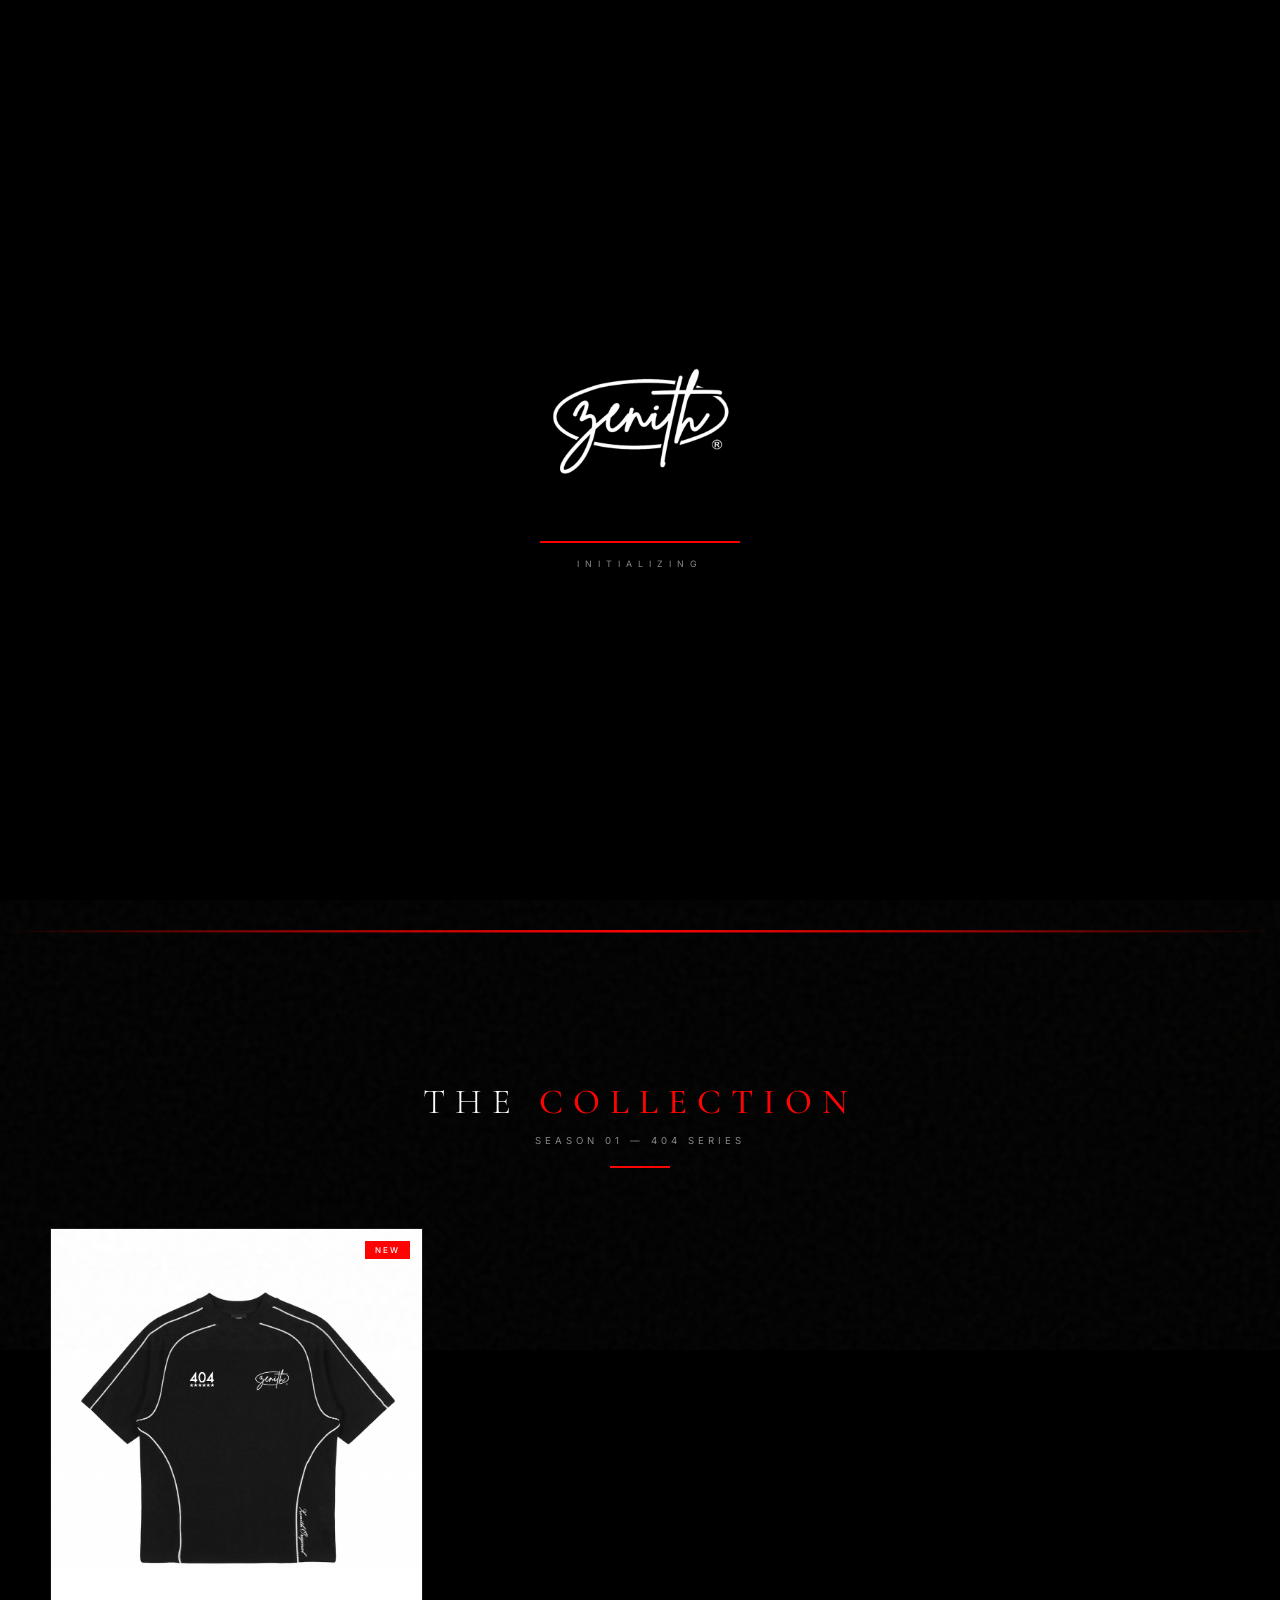
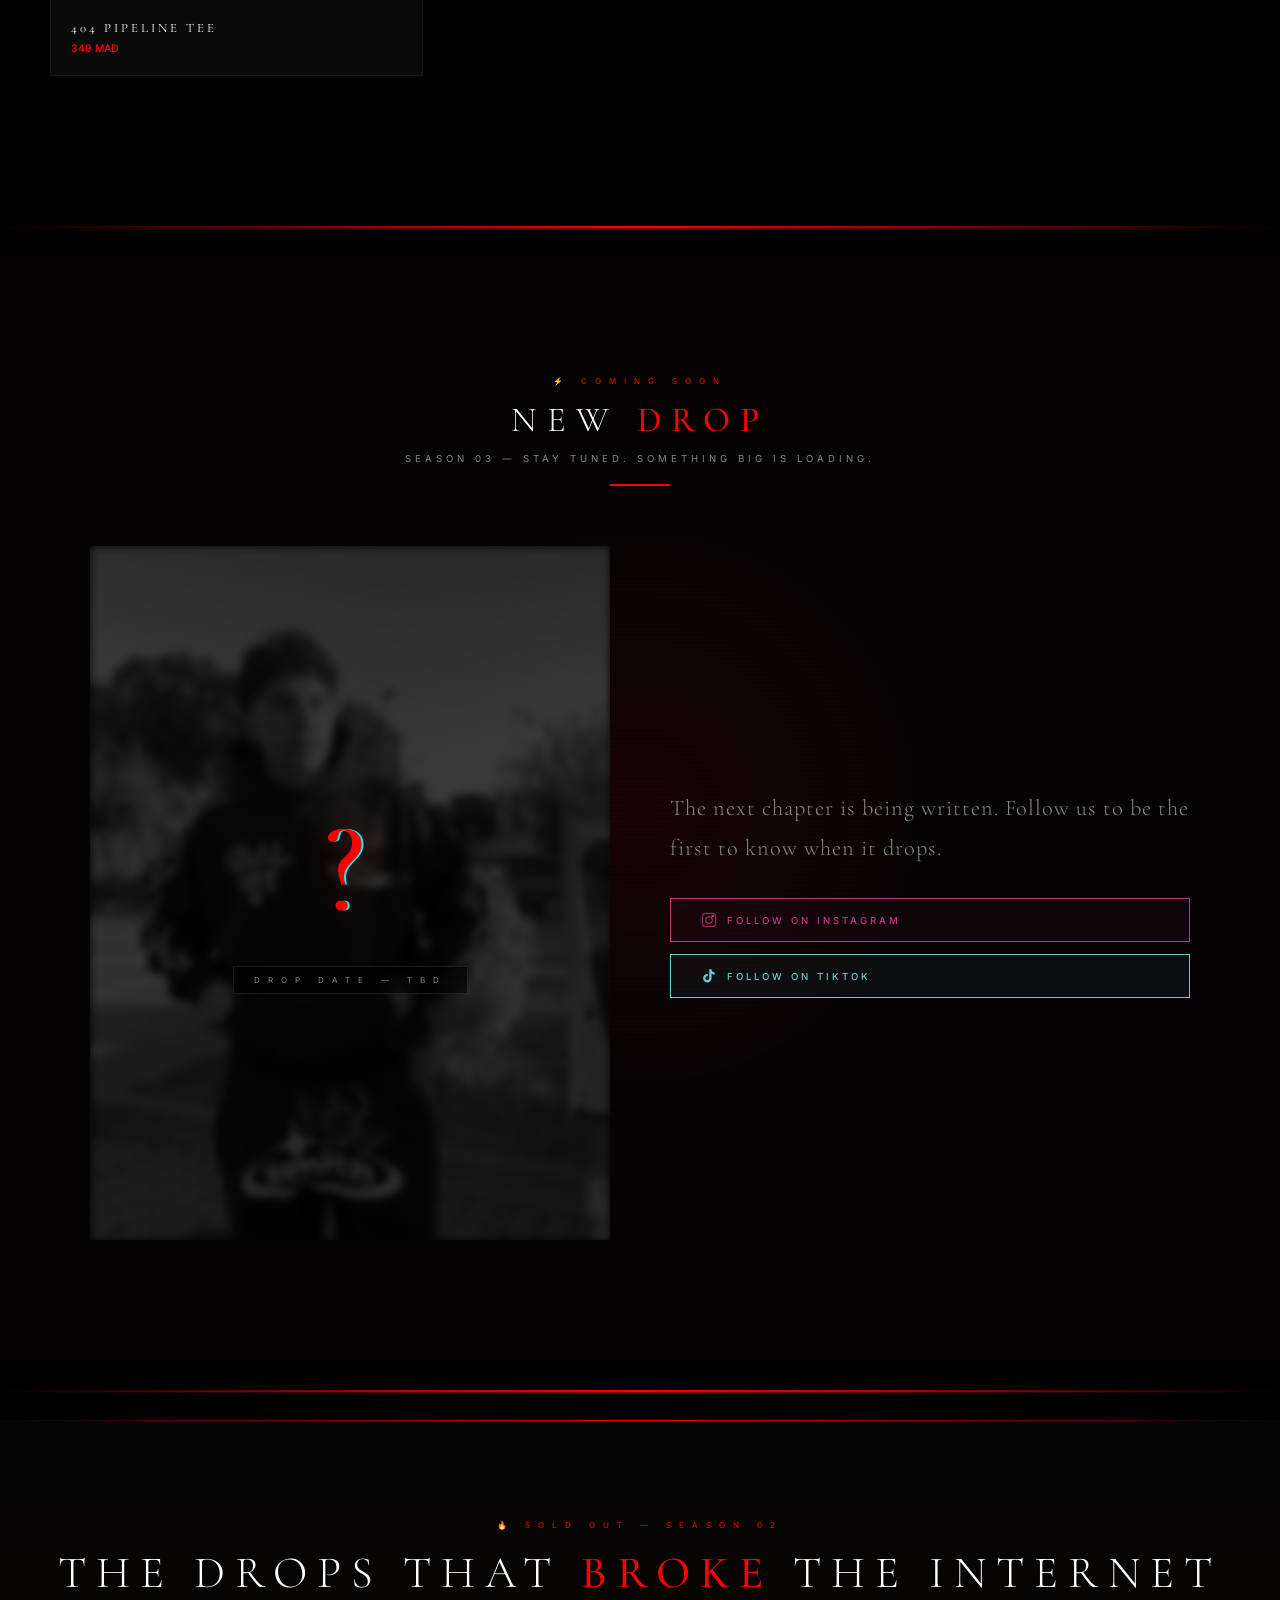
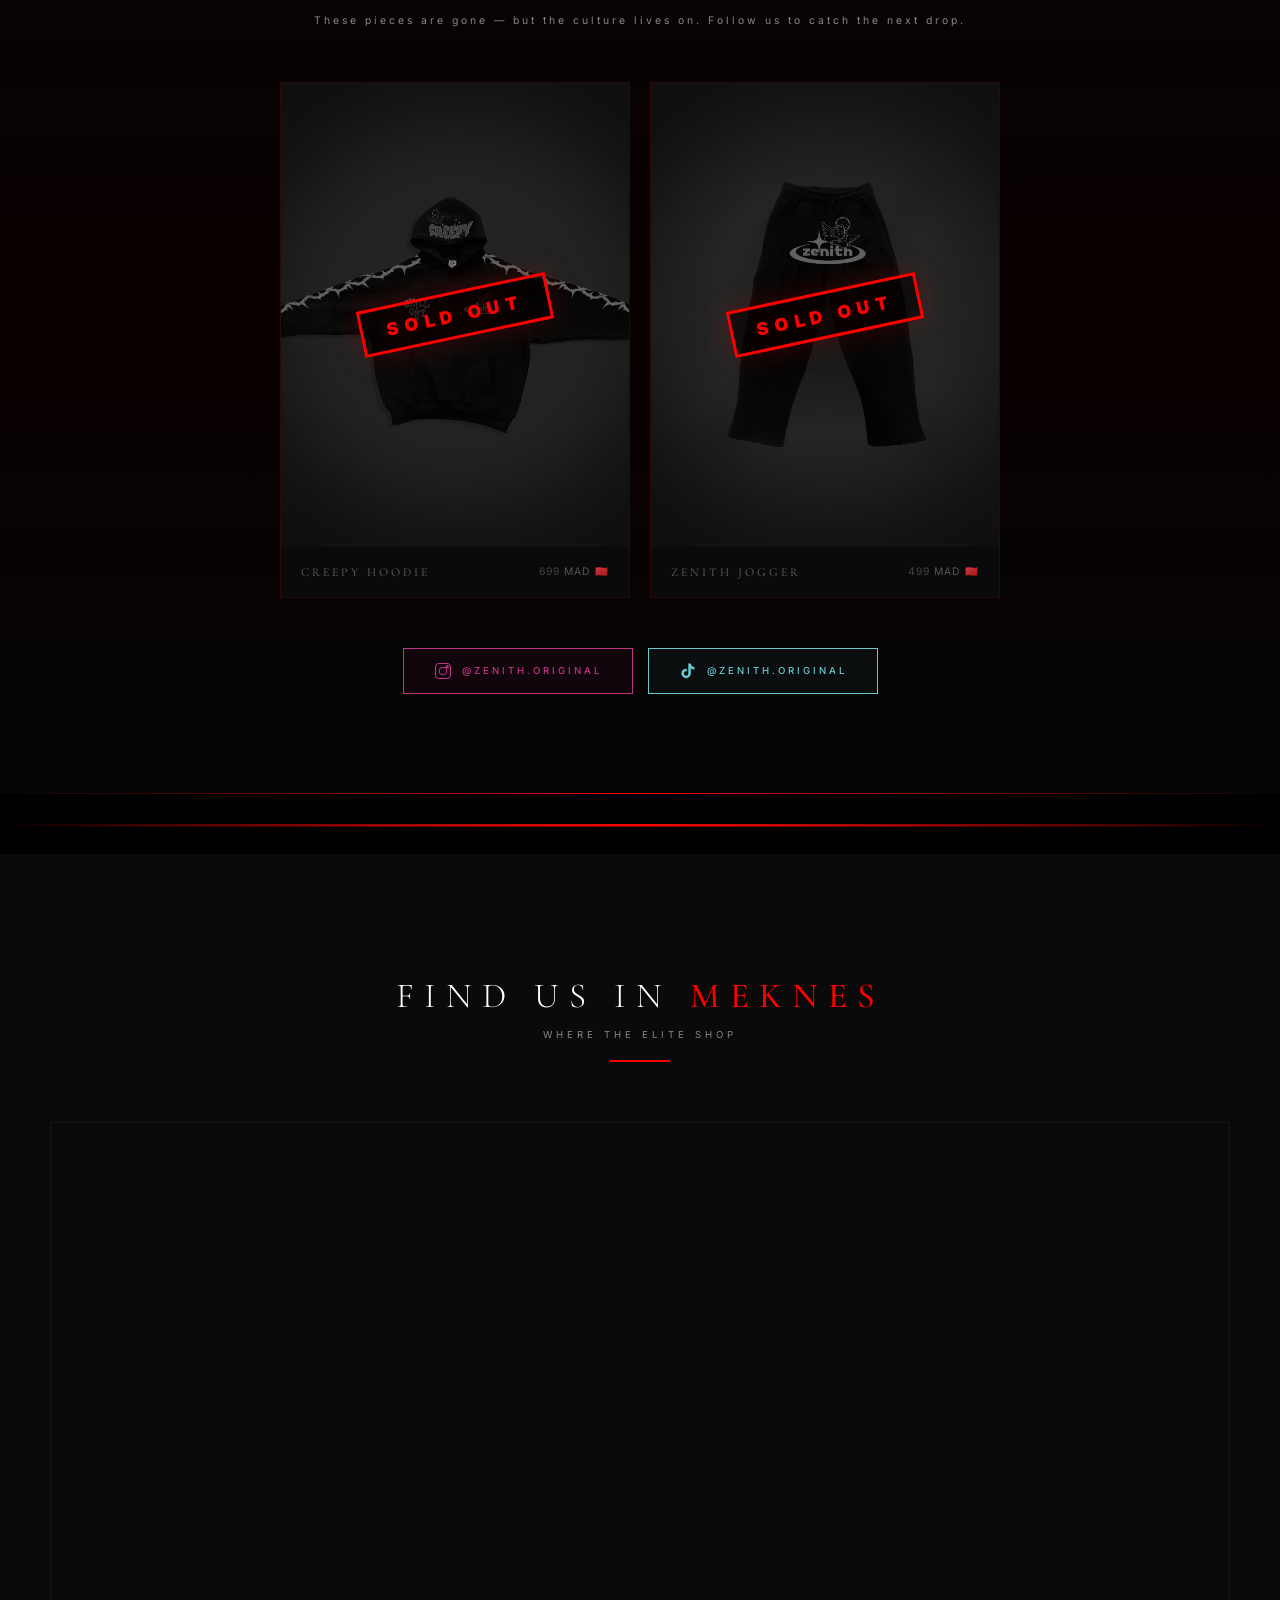
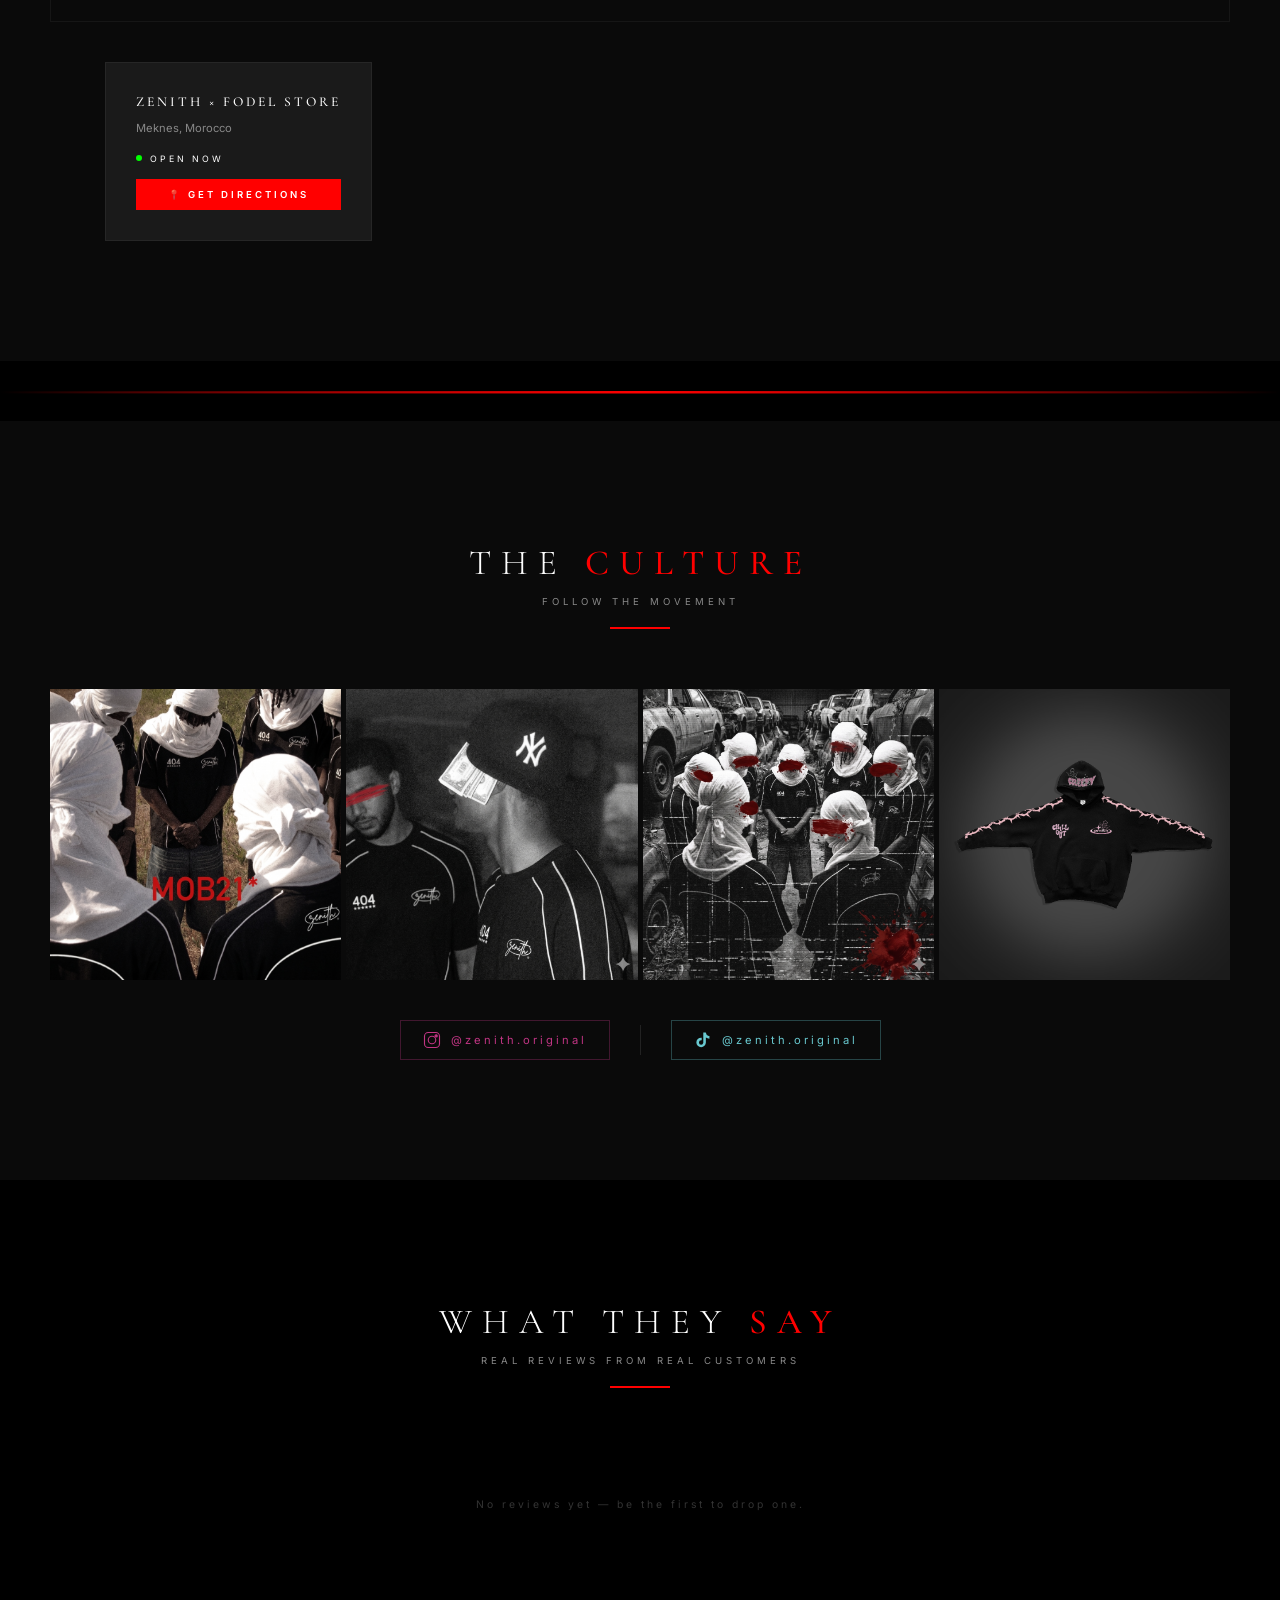
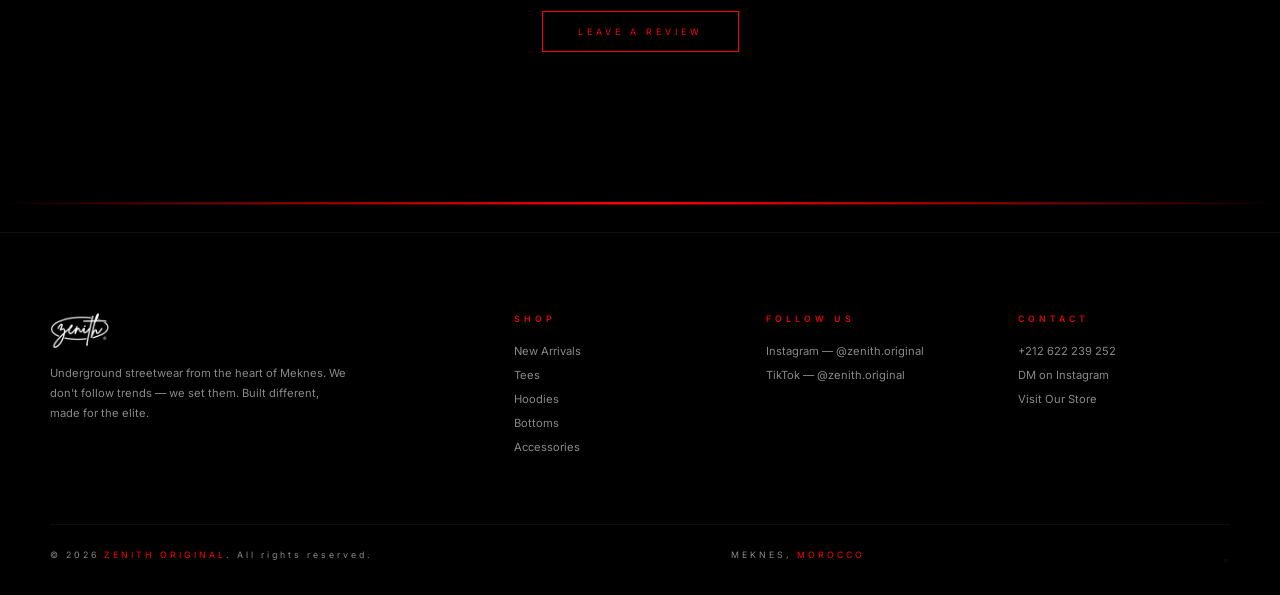
==== commit bf4f582f: "feat: reorder sections — New Drop teaser (coming soon) before Sold-Out archive" ====
--- a/index.html
+++ b/index.html
@@ -94,7 +94,58 @@
   <!-- Glitch Divider -->
   <div class="glitch-divider"></div>
 
-  <!-- Featured Sold Out Banner -->
+  <!-- Store Section -->
+  <section class="store-section" id="store">
+    <div class="section-header reveal">
+      <h2>THE <span>COLLECTION</span></h2>
+      <p>Season 01 — 404 Series</p>
+      <div class="section-divider"></div>
+    </div>
+    <div class="product-grid" id="collectionGrid">
+      <!-- Products loaded dynamically from localStorage -->
+    </div>
+  </section>
+
+  <!-- Glitch Divider -->
+  <div class="glitch-divider"></div>
+
+  <!-- New Drop Section (Coming Soon Teaser) -->
+  <section class="drop-section drop-teaser" id="drop">
+    <div class="drop-teaser-bg"></div>
+    <div class="section-header reveal">
+      <div class="drop-teaser-badge">⚡ COMING SOON</div>
+      <h2>NEW <span>DROP</span></h2>
+      <p>Season 03 — Stay tuned. Something big is loading.</p>
+      <div class="section-divider"></div>
+    </div>
+    <div class="drop-teaser-content reveal">
+      <div class="drop-teaser-img">
+        <img src="assets/images/drop-model.jpg" alt="Zenith Drop Teaser">
+        <div class="drop-teaser-overlay">
+          <div class="drop-teaser-glitch">?</div>
+          <p class="drop-teaser-hint">DROP DATE — TBD</p>
+        </div>
+      </div>
+      <div class="drop-teaser-info">
+        <p class="drop-teaser-desc">The next chapter is being written. Follow us to be the first to know when it drops.</p>
+        <div class="drop-teaser-socials">
+          <a href="https://instagram.com/zenith.original" target="_blank" class="fso-social-btn fso-ig">
+            <svg width="16" height="16" viewBox="0 0 24 24" fill="none" stroke="currentColor" stroke-width="1.5"><rect x="2" y="2" width="20" height="20" rx="5"/><circle cx="12" cy="12" r="5"/><circle cx="17.5" cy="6.5" r="1.5" fill="currentColor"/></svg>
+            Follow on Instagram
+          </a>
+          <a href="https://tiktok.com/@zenith.original" target="_blank" class="fso-social-btn fso-tt">
+            <svg width="16" height="16" viewBox="0 0 24 24" fill="currentColor"><path d="M19.59 6.69a4.83 4.83 0 01-3.77-4.25V2h-3.45v13.67a2.89 2.89 0 01-2.88 2.5 2.89 2.89 0 01-2.89-2.89 2.89 2.89 0 012.89-2.89c.28 0 .54.04.79.1V9.01a6.33 6.33 0 00-.79-.05 6.34 6.34 0 00-6.34 6.34 6.34 6.34 0 006.34 6.34 6.34 6.34 0 006.33-6.34V8.75a8.16 8.16 0 004.77 1.53V6.83a4.85 4.85 0 01-1-.14z"/></svg>
+            Follow on TikTok
+          </a>
+        </div>
+      </div>
+    </div>
+  </section>
+
+  <!-- Glitch Divider -->
+  <div class="glitch-divider"></div>
+
+  <!-- Sold Out Archive (directly below New Drop) -->
   <section class="featured-soldout-section" id="featured">
     <div class="fso-banner reveal">
       <div class="fso-label">🔥 SOLD OUT — SEASON 02</div>
@@ -112,44 +163,6 @@
           <svg width="18" height="18" viewBox="0 0 24 24" fill="currentColor"><path d="M19.59 6.69a4.83 4.83 0 01-3.77-4.25V2h-3.45v13.67a2.89 2.89 0 01-2.88 2.5 2.89 2.89 0 01-2.89-2.89 2.89 2.89 0 012.89-2.89c.28 0 .54.04.79.1V9.01a6.33 6.33 0 00-.79-.05 6.34 6.34 0 00-6.34 6.34 6.34 6.34 0 006.34 6.34 6.34 6.34 0 006.33-6.34V8.75a8.16 8.16 0 004.77 1.53V6.83a4.85 4.85 0 01-1-.14z"/></svg>
           @zenith.original
         </a>
-      </div>
-    </div>
-  </section>
-
-  <!-- Glitch Divider -->
-  <div class="glitch-divider"></div>
-
-  <!-- Store Section -->
-  <section class="store-section" id="store">
-    <div class="section-header reveal">
-      <h2>THE <span>COLLECTION</span></h2>
-      <p>Season 01 — 404 Series</p>
-      <div class="section-divider"></div>
-    </div>
-    <div class="product-grid" id="collectionGrid">
-      <!-- Products loaded dynamically from localStorage -->
-    </div>
-  </section>
-
-  <!-- Glitch Divider -->
-  <div class="glitch-divider"></div>
-
-  <!-- New Drop Section -->
-  <section class="drop-section" id="drop">
-    <div class="section-header reveal">
-      <h2>NEW <span>DROP</span></h2>
-      <p>Season 02 — Creepy Collection</p>
-      <div class="section-divider"></div>
-    </div>
-    <div class="drop-showcase">
-      <div class="drop-hero reveal">
-        <img src="assets/images/drop-model.jpg" alt="Zenith Model">
-        <div class="drop-hero-overlay">
-          <span>LOOK BOOK</span>
-        </div>
-      </div>
-      <div class="drop-products" id="dropGrid">
-        <!-- Drop products loaded dynamically from localStorage -->
       </div>
     </div>
   </section>
--- a/styles.css
+++ b/styles.css
@@ -440,7 +440,7 @@
 .store-card .status-dot { width: 6px; height: 6px; border-radius: 50%; background: #00ff00; animation: pulse 2s infinite; }
 @keyframes pulse { 0%, 100% { opacity: 1; } 50% { opacity: 0.4; } }
 
-/* ========== NEW DROP SHOWCASE ========== */
+/* ========== NEW DROP — COMING SOON TEASER ========== */
 .drop-section { padding: 120px 50px; background: var(--black); position: relative; overflow: hidden; }
 .drop-section::before {
   content: ''; position: absolute; top: 50%; left: 50%;
@@ -448,6 +448,92 @@
   background: radial-gradient(circle, rgba(255,0,0,0.08), transparent 70%);
   transform: translate(-50%, -50%);
 }
+
+/* Coming soon teaser variant */
+.drop-teaser { background: #030303; }
+.drop-teaser-bg {
+  position: absolute; top: 0; left: 0; right: 0; bottom: 0;
+  background:
+    repeating-linear-gradient(
+      0deg,
+      transparent,
+      transparent 2px,
+      rgba(255,0,0,0.015) 2px,
+      rgba(255,0,0,0.015) 4px
+    );
+  pointer-events: none;
+}
+.drop-teaser-badge {
+  font-family: var(--font-secondary);
+  font-size: 0.5rem; letter-spacing: 8px;
+  color: var(--red); margin-bottom: 12px;
+  animation: flicker 1.8s infinite;
+}
+.drop-teaser-content {
+  display: grid;
+  grid-template-columns: 1fr 1fr;
+  gap: 60px;
+  max-width: 1100px;
+  margin: 0 auto;
+  align-items: center;
+}
+.drop-teaser-img {
+  position: relative;
+  aspect-ratio: 3/4;
+  overflow: hidden;
+}
+.drop-teaser-img img {
+  width: 100%; height: 100%;
+  object-fit: cover;
+  filter: grayscale(1) brightness(0.3) blur(4px);
+  transition: filter 1s ease;
+  animation: teaserPulse 4s ease-in-out infinite;
+}
+@keyframes teaserPulse {
+  0%, 100% { filter: grayscale(1) brightness(0.3) blur(4px); }
+  50% { filter: grayscale(1) brightness(0.15) blur(6px); }
+}
+.drop-teaser-overlay {
+  position: absolute; top: 0; left: 0; right: 0; bottom: 0;
+  display: flex; flex-direction: column;
+  align-items: center; justify-content: center;
+  gap: 20px;
+}
+.drop-teaser-glitch {
+  font-family: var(--font-primary);
+  font-size: 8rem; font-weight: 300;
+  color: var(--red);
+  text-shadow: 0 0 40px var(--red-glow), 2px 0 cyan, -2px 0 var(--red);
+  animation: glitchText 3s infinite;
+  letter-spacing: 10px;
+}
+.drop-teaser-hint {
+  font-family: var(--font-secondary);
+  font-size: 0.5rem; letter-spacing: 8px;
+  color: var(--white-muted);
+  text-transform: uppercase;
+  border: 1px solid rgba(255,255,255,0.1);
+  padding: 8px 20px;
+  background: rgba(0,0,0,0.6);
+  backdrop-filter: blur(5px);
+  animation: flicker 3s infinite;
+}
+.drop-teaser-info {
+  display: flex; flex-direction: column; gap: 30px;
+}
+.drop-teaser-desc {
+  font-family: var(--font-primary);
+  font-size: clamp(1rem, 1.8vw, 1.4rem);
+  font-weight: 300;
+  color: var(--white-muted);
+  line-height: 1.8;
+  letter-spacing: 1px;
+}
+.drop-teaser-socials {
+  display: flex; flex-direction: column; gap: 12px;
+}
+
+/* Old non-teaser showcase (kept for reference) */
 .drop-showcase {
   display: grid; grid-template-columns: 1fr 1fr;
   gap: 30px; max-width: 1200px; margin: 0 auto;
@@ -467,6 +553,18 @@
 }
 .drop-products { display: flex; flex-direction: column; gap: 15px; }
 .drop-card { cursor: pointer; }
+
+/* ========== RESPONSIVE — DROP TEASER ========== */
+@media (max-width: 900px) {
+  .drop-teaser-content { grid-template-columns: 1fr; gap: 30px; }
+  .drop-teaser-img { aspect-ratio: 16/9; max-height: 50vh; }
+  .drop-teaser-glitch { font-size: 5rem; }
+}
+@media (max-width: 480px) {
+  .drop-teaser-glitch { font-size: 3.5rem; }
+  .drop-teaser-socials { flex-direction: row; flex-wrap: wrap; }
+}
+
 
 /* ========== SOLD OUT ========== */
 .product-card.sold-out { pointer-events: none; opacity: 0.5; }
